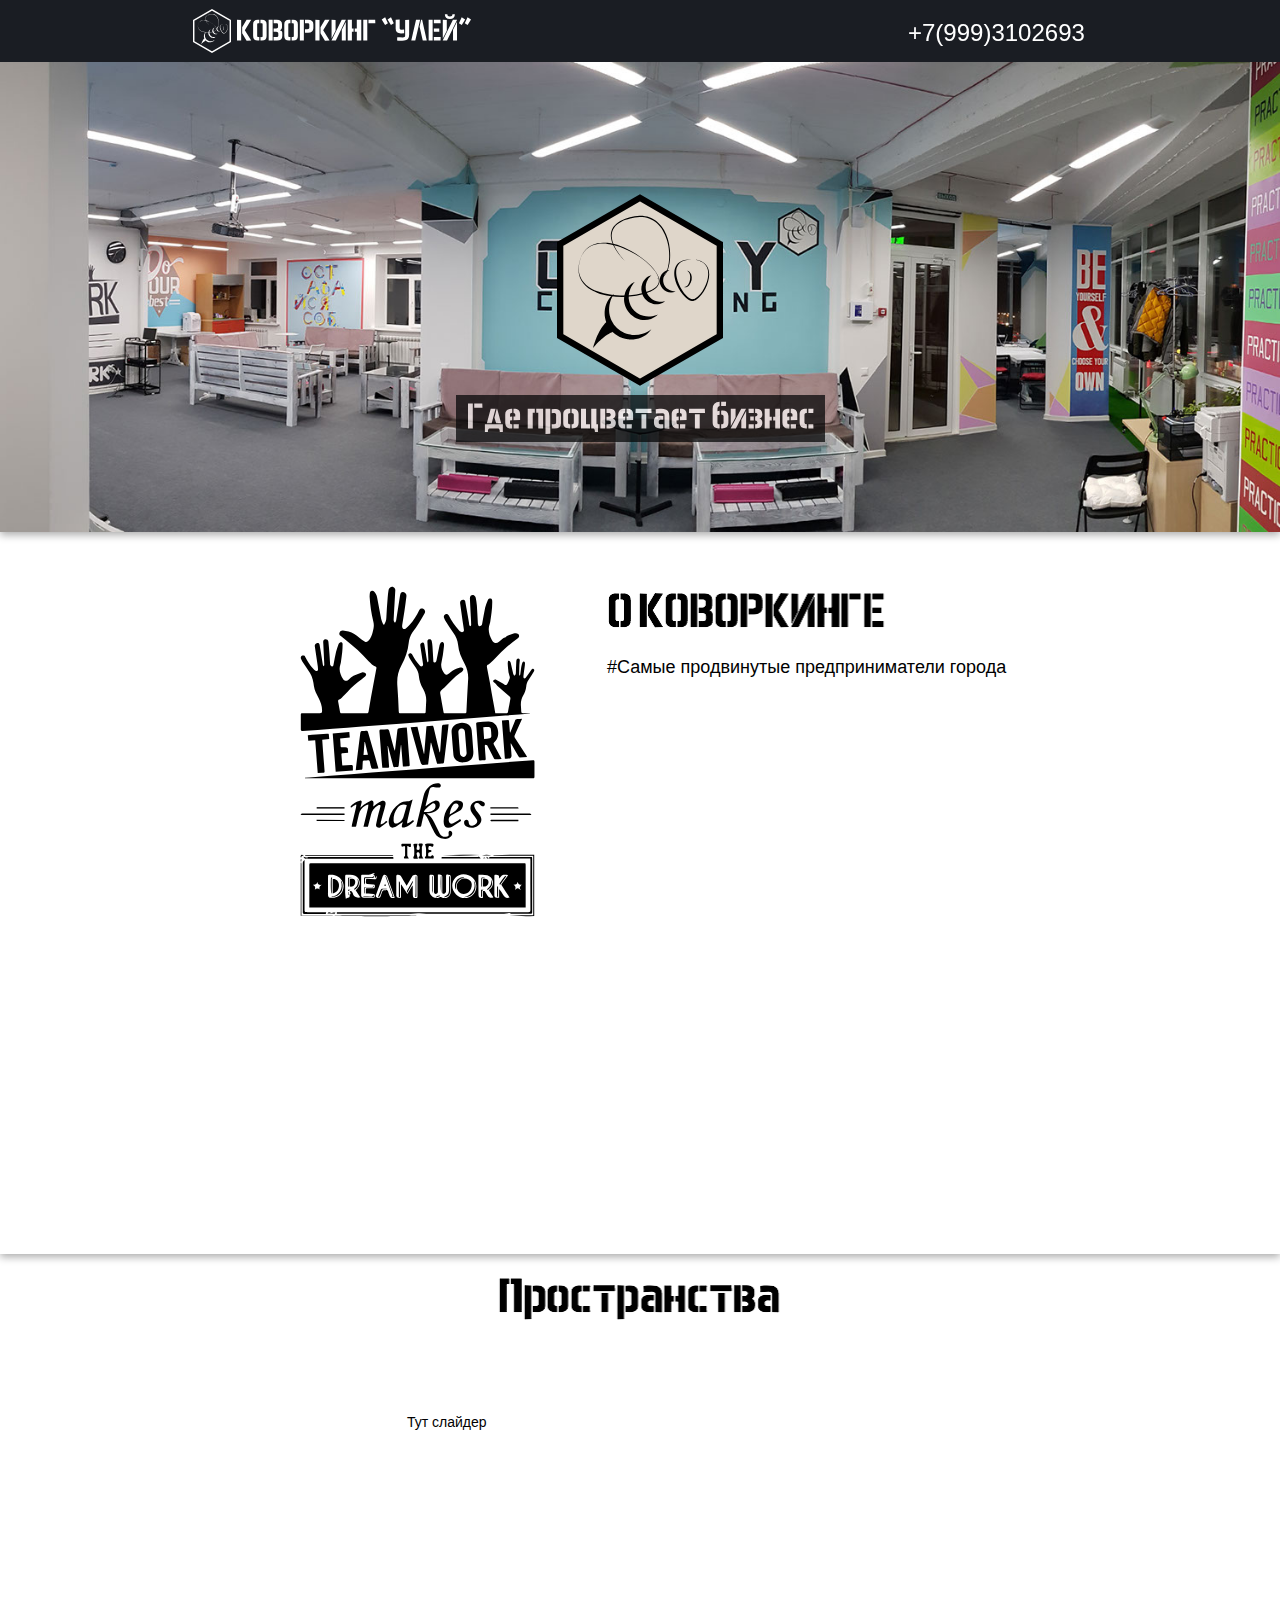
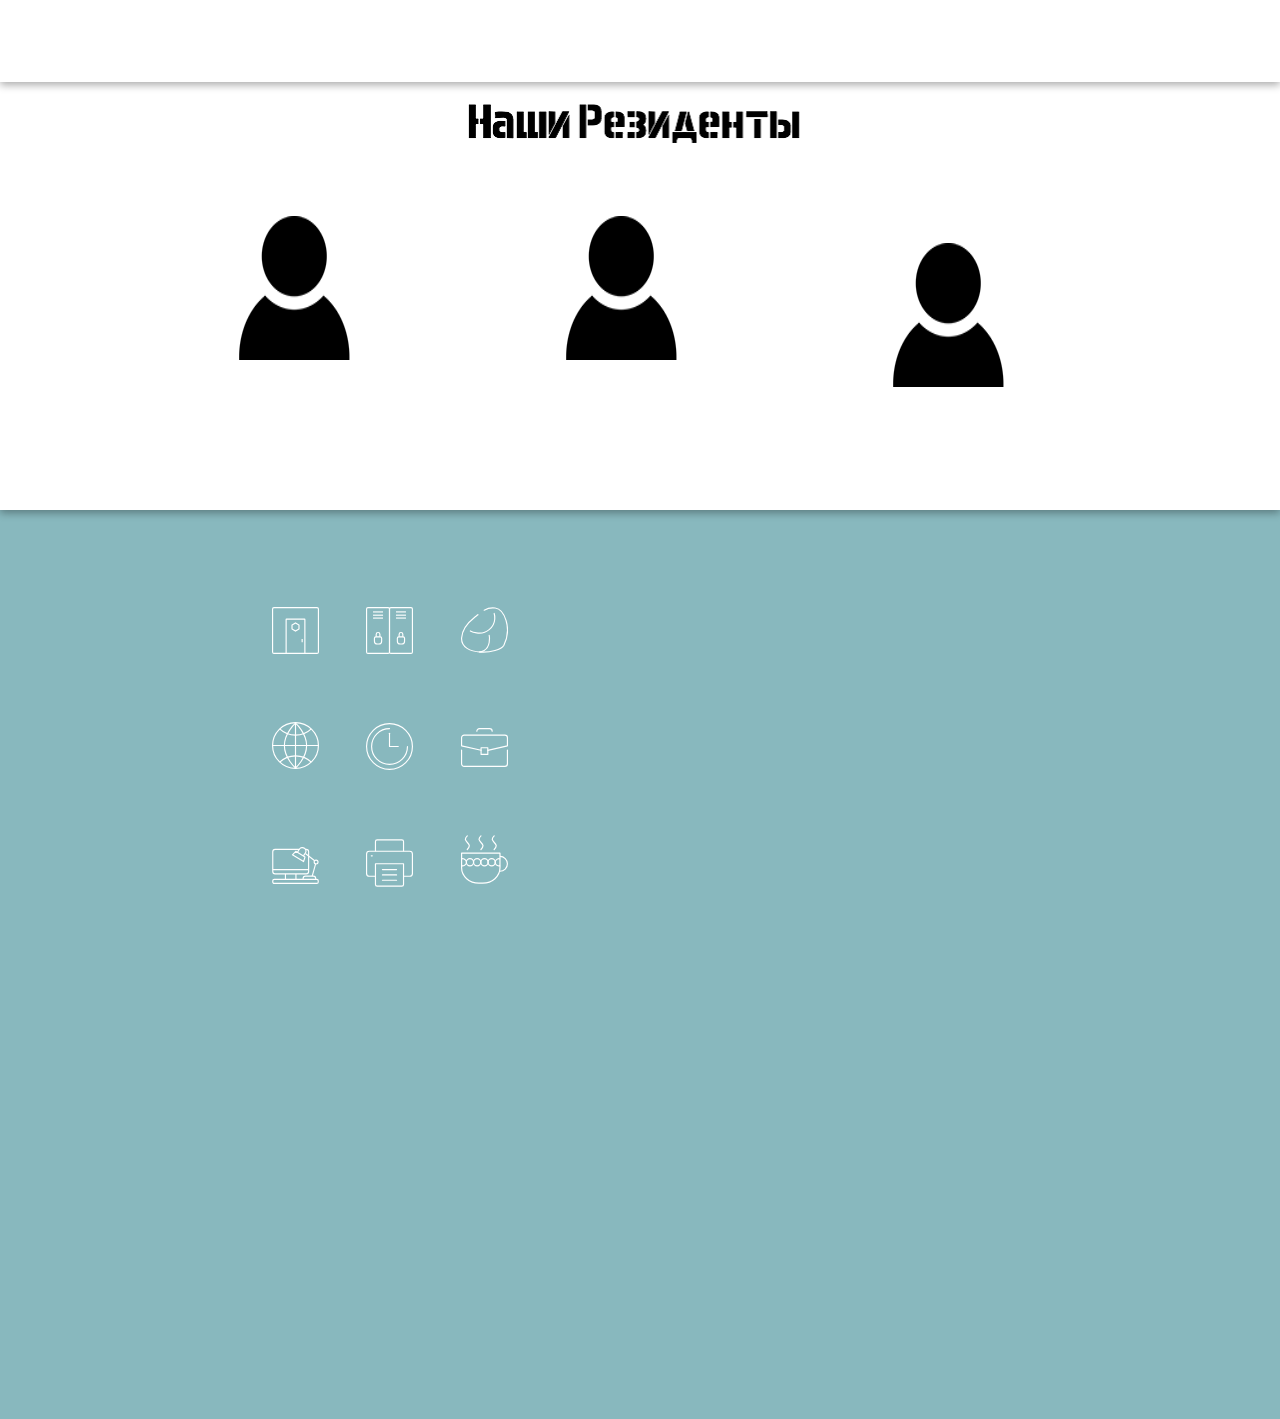
==== index.html @ 84f6d07e "gvf" ====
<!DOCTYPE html>
<html class="nojs html css_verticalspacer" lang="ru-RU">
 <head>

  <meta http-equiv="Content-type" content="text/html;charset=UTF-8"/>
  <meta name="generator" content="2017.0.1.363"/>
  
  <script type="text/javascript">
   // Update the 'nojs'/'js' class on the html node
document.documentElement.className = document.documentElement.className.replace(/\bnojs\b/g, 'js');

// Check that all required assets are uploaded and up-to-date
if(typeof Muse == "undefined") window.Muse = {}; window.Muse.assets = {"required":["museutils.js", "museconfig.js", "jquery.musepolyfill.bgsize.js", "jquery.watch.js", "require.js", "index.css"], "outOfDate":[]};
</script>
  
  <title>Home</title>
  <!-- CSS -->
  <link rel="stylesheet" type="text/css" href="css/site_global.css?crc=443350757"/>
  <link rel="stylesheet" type="text/css" href="css/index.css?crc=3810792322" id="pagesheet"/>
   </head>
 <body>

  <div class="clearfix" id="page"><!-- column -->
   <div class="position_content" id="page_position_content">
    <div class="clearfix colelem" id="pu321"><!-- group -->
     <div class="browser_width" id="u321-bw">
      <div id="u321"><!-- simple frame --></div>
     </div>
     <a class="nonblock nontext anim_swing clip_frame" id="u547" href="index.html#home"><!-- svg --><img class="svg" id="u543" src="images/ooley3.svg?crc=3811933852" width="38" height="44" alt="" data-mu-svgfallback="images/ooley3_poster_.png?crc=19288577"/></a>
    </div>
    <a class="anchor_item colelem" id="home"></a>
    <a class="nonblock nontext anim_swing pinned-colelem" id="u979" href="index.html#home"><!-- content --></a>
    <a class="nonblock nontext clearfix pinned-colelem" id="u945-4" href="tel:+79993102693"><!-- content --><p>+7(999)3102693</p></a>
    <div class="clearfix colelem" id="pplvl1"><!-- group -->
     <div class="clearfix grpelem" id="plvl1"><!-- column -->
      <a class="anchor_item colelem" id="lvl1"></a>
      <a class="anchor_item colelem" id="lvl2"></a>
     </div>
     <div class="browser_width grpelem" id="u187-bw">
      <div class="shadow museBGSize" id="u187"><!-- column -->
       <div class="clearfix" id="u187_align_to_page">
        <div class="museBGSize colelem" id="u327"><!-- simple frame --></div>
        <div class="colelem" id="u959"><!-- simple frame --></div>
       </div>
      </div>
     </div>
    </div>
    <div class="browser_width colelem" id="u952-bw">
     <div class="shadow" id="u952"><!-- group -->
      <div class="clearfix" id="u952_align_to_page">
       <div class="clip_frame grpelem" id="u517"><!-- svg -->
        <img class="svg" id="u513" src="images/team.svg?crc=4205278862" width="341" height="341" alt="" data-mu-svgfallback="images/team_poster_.png?crc=4255535838"/>
       </div>
       <div class="clearfix grpelem" id="pu528-4"><!-- column -->
        <img class="colelem" id="u528-4" alt="О КОВОРКИНГЕ" width="421" height="58" src="images/u528-4.png?crc=4124547764"/><!-- rasterized frame -->
        <div class="clearfix colelem" id="u524-5"><!-- content -->
         <p>#Самые продвинутые предприниматели города</p>
         <p>&nbsp;</p>
        </div>
       </div>
      </div>
     </div>
    </div>
    <div class="browser_width colelem" id="u902-bw">
     <div class="shadow" id="u902"><!-- column -->
      <div class="clearfix" id="u902_align_to_page">
       <img class="colelem" id="u845-4" alt="Пространства" width="421" height="58" src="images/u845-4.png?crc=67636376"/><!-- rasterized frame -->
       <div class="clearfix colelem" id="u931-4"><!-- content -->
        <p>Тут слайдер</p>
       </div>
      </div>
     </div>
    </div>
    <div class="browser_width colelem" id="u925-bw">
     <div class="shadow" id="u925"><!-- group -->
      <div class="clearfix" id="u925_align_to_page">
       <div class="clip_frame grpelem" id="u860"><!-- image -->
        <img class="block" id="u860_img" src="images/%d0%b2%d1%81%d1%82%d0%b0%d0%b2%d0%bb%d0%b5%d0%bd%d0%bd%d0%be%d0%b5%20%d0%b8%d0%b7%d0%be%d0%b1%d1%80%d0%b0%d0%b6%d0%b5%d0%bd%d0%b8%d0%b5%20828x552.png?crc=3934971698" alt="" width="175" height="144"/>
       </div>
       <div class="clearfix grpelem" id="pu928-4"><!-- column -->
        <img class="colelem" id="u928-4" alt="Наши Резиденты" width="421" height="58" src="images/u928-4.png?crc=4140257616"/><!-- rasterized frame -->
        <div class="clearfix colelem" id="pu908"><!-- group -->
         <div class="clip_frame grpelem" id="u908"><!-- image -->
          <img class="block" id="u908_img" src="images/%d0%b2%d1%81%d1%82%d0%b0%d0%b2%d0%bb%d0%b5%d0%bd%d0%bd%d0%be%d0%b5%20%d0%b8%d0%b7%d0%be%d0%b1%d1%80%d0%b0%d0%b6%d0%b5%d0%bd%d0%b8%d0%b5%20828x552.png?crc=3934971698" alt="" width="175" height="144"/>
         </div>
         <div class="clip_frame grpelem" id="u915"><!-- image -->
          <img class="block" id="u915_img" src="images/%d0%b2%d1%81%d1%82%d0%b0%d0%b2%d0%bb%d0%b5%d0%bd%d0%bd%d0%be%d0%b5%20%d0%b8%d0%b7%d0%be%d0%b1%d1%80%d0%b0%d0%b6%d0%b5%d0%bd%d0%b8%d0%b5%20828x552.png?crc=3934971698" alt="" width="175" height="144"/>
         </div>
        </div>
       </div>
      </div>
     </div>
    </div>
    <div class="clearfix colelem" id="pu220"><!-- group -->
     <div class="clip_frame grpelem" id="u220"><!-- svg -->
      <img class="svg" id="u216" src="images/talk.svg?crc=191559347" width="47" height="47" alt="" data-mu-svgfallback="images/talk_poster_.png?crc=24049997"/>
     </div>
     <div class="clip_frame grpelem" id="u231"><!-- svg -->
      <img class="svg" id="u227" src="images/sbox.svg?crc=111452079" width="47" height="47" alt="" data-mu-svgfallback="images/sbox_poster_.png?crc=498210059"/>
     </div>
     <div class="clip_frame grpelem" id="u242"><!-- svg -->
      <img class="svg" id="u238" src="images/relax.svg?crc=48197682" width="47" height="46" alt="" data-mu-svgfallback="images/relax_poster_.png?crc=3794585255"/>
     </div>
    </div>
    <div class="clearfix colelem" id="pu275"><!-- group -->
     <div class="clip_frame grpelem" id="u275"><!-- svg -->
      <img class="svg" id="u271" src="images/inet.svg?crc=129967177" width="47" height="47" alt="" data-mu-svgfallback="images/inet_poster_.png?crc=4014433218"/>
     </div>
     <div class="clip_frame grpelem" id="u289"><!-- svg -->
      <img class="svg" id="u285" src="images/clock.svg?crc=3995497844" width="47" height="47" alt="" data-mu-svgfallback="images/clock_poster_.png?crc=4005650732"/>
     </div>
     <div class="clip_frame grpelem" id="u311"><!-- svg -->
      <img class="svg" id="u307" src="images/guest.svg?crc=22362674" width="47" height="39" alt="" data-mu-svgfallback="images/guest_poster_.png?crc=105222246"/>
     </div>
    </div>
    <div class="clearfix colelem" id="pu206"><!-- group -->
     <div class="clip_frame grpelem" id="u206"><!-- svg -->
      <img class="svg" id="u202" src="images/workplace.svg?crc=183092805" width="47" height="37" alt="" data-mu-svgfallback="images/workplace_poster_.png?crc=3783666342"/>
     </div>
     <div class="clip_frame grpelem" id="u300"><!-- svg -->
      <img class="svg" id="u296" src="images/printer.svg?crc=4067575205" width="47" height="48" alt="" data-mu-svgfallback="images/printer_poster_.png?crc=313352020"/>
     </div>
     <div class="clip_frame grpelem" id="u264"><!-- svg -->
      <img class="svg" id="u260" src="images/tea.svg?crc=364397715" width="47" height="49" alt="" data-mu-svgfallback="images/tea_poster_.png?crc=4273398791"/>
     </div>
    </div>
    <div class="clip_frame colelem" id="u253"><!-- svg -->
     <img class="svg" id="u249" src="images/mol.svg?crc=150555516" width="47" height="36" alt="" data-mu-svgfallback="images/mol_poster_.png?crc=3987403502"/>
    </div>
    <div class="verticalspacer" data-offset-top="2594" data-content-above-spacer="2593" data-content-below-spacer="62"></div>
    <div class="clearfix colelem" id="pu198"><!-- group -->
     <div class="browser_width grpelem" id="u198-bw">
      <div id="u198"><!-- simple frame --></div>
     </div>
     <div class="browser_width grpelem" id="u934-bw">
      <div id="u934"><!-- simple frame --></div>
     </div>
    </div>
   </div>
  </div>
  <!-- Other scripts -->
  <script type="text/javascript">
   window.Muse.assets.check=function(d){if(!window.Muse.assets.checked){window.Muse.assets.checked=!0;var b={},c=function(a,b){if(window.getComputedStyle){var c=window.getComputedStyle(a,null);return c&&c.getPropertyValue(b)||c&&c[b]||""}if(document.documentElement.currentStyle)return(c=a.currentStyle)&&c[b]||a.style&&a.style[b]||"";return""},a=function(a){if(a.match(/^rgb/))return a=a.replace(/\s+/g,"").match(/([\d\,]+)/gi)[0].split(","),(parseInt(a[0])<<16)+(parseInt(a[1])<<8)+parseInt(a[2]);if(a.match(/^\#/))return parseInt(a.substr(1),
16);return 0},g=function(g){for(var f=document.getElementsByTagName("link"),h=0;h<f.length;h++)if("text/css"==f[h].type){var i=(f[h].href||"").match(/\/?css\/([\w\-]+\.css)\?crc=(\d+)/);if(!i||!i[1]||!i[2])break;b[i[1]]=i[2]}f=document.createElement("div");f.className="version";f.style.cssText="display:none; width:1px; height:1px;";document.getElementsByTagName("body")[0].appendChild(f);for(h=0;h<Muse.assets.required.length;){var i=Muse.assets.required[h],l=i.match(/([\w\-\.]+)\.(\w+)$/),k=l&&l[1]?
l[1]:null,l=l&&l[2]?l[2]:null;switch(l.toLowerCase()){case "css":k=k.replace(/\W/gi,"_").replace(/^([^a-z])/gi,"_$1");f.className+=" "+k;k=a(c(f,"color"));l=a(c(f,"backgroundColor"));k!=0||l!=0?(Muse.assets.required.splice(h,1),"undefined"!=typeof b[i]&&(k!=b[i]>>>24||l!=(b[i]&16777215))&&Muse.assets.outOfDate.push(i)):h++;f.className="version";break;case "js":h++;break;default:throw Error("Unsupported file type: "+l);}}d?d().jquery!="1.8.3"&&Muse.assets.outOfDate.push("jquery-1.8.3.min.js"):Muse.assets.required.push("jquery-1.8.3.min.js");
f.parentNode.removeChild(f);if(Muse.assets.outOfDate.length||Muse.assets.required.length)f="Некоторые файлы на сервере могут отсутствовать или быть некорректными. Очистите кэш-память браузера и повторите попытку. Если проблему не удается устранить, свяжитесь с разработчиками сайта.",g&&Muse.assets.outOfDate.length&&(f+="\nOut of date: "+Muse.assets.outOfDate.join(",")),g&&Muse.assets.required.length&&(f+="\nMissing: "+Muse.assets.required.join(",")),alert(f)};location&&location.search&&location.search.match&&location.search.match(/muse_debug/gi)?setTimeout(function(){g(!0)},5E3):g()}};
var muse_init=function(){require.config({baseUrl:""});require(["jquery","museutils","whatinput","jquery.musepolyfill.bgsize","jquery.watch"],function(d){var $ = d;$(document).ready(function(){try{
window.Muse.assets.check($);/* body */
Muse.Utils.transformMarkupToFixBrowserProblemsPreInit();/* body */
Muse.Utils.prepHyperlinks(true);/* body */
Muse.Utils.resizeHeight('.browser_width');/* resize height */
Muse.Utils.requestAnimationFrame(function() { $('body').addClass('initialized'); });/* mark body as initialized */
Muse.Utils.fullPage('#page');/* 100% height page */
Muse.Utils.showWidgetsWhenReady();/* body */
Muse.Utils.transformMarkupToFixBrowserProblems();/* body */
}catch(b){if(b&&"function"==typeof b.notify?b.notify():Muse.Assert.fail("Error calling selector function: "+b),false)throw b;}})})};

</script>
  <!-- RequireJS script -->
  <script src="scripts/require.js?crc=4159430777" type="text/javascript" async data-main="scripts/museconfig.js?crc=172512987" onload="if (requirejs) requirejs.onError = function(requireType, requireModule) { if (requireType && requireType.toString && requireType.toString().indexOf && 0 <= requireType.toString().indexOf('#scripterror')) window.Muse.assets.check(); }" onerror="window.Muse.assets.check();"></script>
   </body>
</html>
---- css/site_global.css ----
html{min-height:100%;min-width:100%;-ms-text-size-adjust:none;}body,div,dl,dt,dd,ul,ol,li,nav,h1,h2,h3,h4,h5,h6,pre,code,form,fieldset,legend,input,button,textarea,p,blockquote,th,td,a{margin:0px;padding:0px;border-width:0px;border-style:solid;border-color:transparent;-webkit-transform-origin:left top;-ms-transform-origin:left top;-o-transform-origin:left top;transform-origin:left top;background-repeat:no-repeat;}button.submit-btn{-moz-box-sizing:content-box;-webkit-box-sizing:content-box;box-sizing:content-box;}.transition{-webkit-transition-property:background-image,background-position,background-color,border-color,border-radius,color,font-size,font-style,font-weight,letter-spacing,line-height,text-align,box-shadow,text-shadow,opacity;transition-property:background-image,background-position,background-color,border-color,border-radius,color,font-size,font-style,font-weight,letter-spacing,line-height,text-align,box-shadow,text-shadow,opacity;}.transition *{-webkit-transition:inherit;transition:inherit;}table{border-collapse:collapse;border-spacing:0px;}fieldset,img{border:0px;border-style:solid;-webkit-transform-origin:left top;-ms-transform-origin:left top;-o-transform-origin:left top;transform-origin:left top;}address,caption,cite,code,dfn,em,strong,th,var,optgroup{font-style:inherit;font-weight:inherit;}del,ins{text-decoration:none;}li{list-style:none;}caption,th{text-align:left;}h1,h2,h3,h4,h5,h6{font-size:100%;font-weight:inherit;}input,button,textarea,select,optgroup,option{font-family:inherit;font-size:inherit;font-style:inherit;font-weight:inherit;}.form-grp input,.form-grp textarea{-webkit-appearance:none;-webkit-border-radius:0;}body{font-family:Arial, Helvetica Neue, Helvetica, sans-serif;text-align:left;font-size:14px;line-height:17px;word-wrap:break-word;text-rendering:optimizeLegibility;-moz-font-feature-settings:'liga';-ms-font-feature-settings:'liga';-webkit-font-feature-settings:'liga';font-feature-settings:'liga';}a:link{color:#0000FF;text-decoration:underline;}a:visited{color:#800080;text-decoration:underline;}a:hover{color:#0000FF;text-decoration:underline;}a:active{color:#EE0000;text-decoration:underline;}a.nontext{color:black;text-decoration:none;font-style:normal;font-weight:normal;}.normal_text{color:#000000;direction:ltr;font-family:Arial, Helvetica Neue, Helvetica, sans-serif;font-size:14px;font-style:normal;font-weight:normal;letter-spacing:0px;line-height:17px;text-align:left;text-decoration:none;text-indent:0px;text-transform:none;vertical-align:0px;padding:0px;}.list0 li:before{position:absolute;right:100%;letter-spacing:0px;text-decoration:none;font-weight:normal;font-style:normal;}.rtl-list li:before{right:auto;left:100%;}.nls-None > li:before,.nls-None .list3 > li:before,.nls-None .list6 > li:before{margin-right:6px;content:'•';}.nls-None .list1 > li:before,.nls-None .list4 > li:before,.nls-None .list7 > li:before{margin-right:6px;content:'○';}.nls-None,.nls-None .list1,.nls-None .list2,.nls-None .list3,.nls-None .list4,.nls-None .list5,.nls-None .list6,.nls-None .list7,.nls-None .list8{padding-left:34px;}.nls-None.rtl-list,.nls-None .list1.rtl-list,.nls-None .list2.rtl-list,.nls-None .list3.rtl-list,.nls-None .list4.rtl-list,.nls-None .list5.rtl-list,.nls-None .list6.rtl-list,.nls-None .list7.rtl-list,.nls-None .list8.rtl-list{padding-left:0px;padding-right:34px;}.nls-None .list2 > li:before,.nls-None .list5 > li:before,.nls-None .list8 > li:before{margin-right:6px;content:'-';}.nls-None.rtl-list > li:before,.nls-None .list1.rtl-list > li:before,.nls-None .list2.rtl-list > li:before,.nls-None .list3.rtl-list > li:before,.nls-None .list4.rtl-list > li:before,.nls-None .list5.rtl-list > li:before,.nls-None .list6.rtl-list > li:before,.nls-None .list7.rtl-list > li:before,.nls-None .list8.rtl-list > li:before{margin-right:0px;margin-left:6px;}.TabbedPanelsTab{white-space:nowrap;}.MenuBar .MenuBarView,.MenuBar .SubMenuView{display:block;list-style:none;}.MenuBar .SubMenu{display:none;position:absolute;}.NoWrap{white-space:nowrap;word-wrap:normal;}.rootelem{margin-left:auto;margin-right:auto;}.colelem{display:inline;float:left;clear:both;}.clearfix:after{content:"\0020";visibility:hidden;display:block;height:0px;clear:both;}*:first-child+html .clearfix{zoom:1;}.clip_frame{overflow:hidden;}.popup_anchor{position:relative;width:0px;height:0px;}.popup_element{z-index:100000;}.svg{display:block;vertical-align:top;}span.wrap{content:'';clear:left;display:block;}span.actAsInlineDiv{display:inline-block;}.position_content,.excludeFromNormalFlow{float:left;}.preload_images{position:absolute;overflow:hidden;left:-9999px;top:-9999px;height:1px;width:1px;}.preload{height:1px;width:1px;}.animateStates{-webkit-transition:0.3s ease-in-out;-moz-transition:0.3s ease-in-out;-o-transition:0.3s ease-in-out;transition:0.3s ease-in-out;}[data-whatinput="mouse"] *:focus,[data-whatinput="touch"] *:focus,input:focus,textarea:focus{outline:none;}textarea{resize:none;overflow:auto;}.fld-prompt{pointer-events:none;}.wrapped-input{position:absolute;top:0px;left:0px;background:transparent;border:none;}.submit-btn{z-index:50000;cursor:pointer;}.anchor_item{width:22px;height:18px;}.MenuBar .SubMenuVisible,.MenuBarVertical .SubMenuVisible,.MenuBar .SubMenu .SubMenuVisible,.popup_element.Active,span.actAsPara,.actAsDiv,a.nonblock.nontext,img.block{display:block;}.widget_invisible,.js .invi,.js .mse_pre_init{visibility:hidden;}.ose_ei{visibility:hidden;z-index:0;}.no_vert_scroll{overflow-y:hidden;}.always_vert_scroll{overflow-y:scroll;}.always_horz_scroll{overflow-x:scroll;}.fullscreen{overflow:hidden;left:0px;top:0px;position:fixed;height:100%;width:100%;-moz-box-sizing:border-box;-webkit-box-sizing:border-box;-ms-box-sizing:border-box;box-sizing:border-box;}.fullwidth{position:absolute;}.borderbox{-moz-box-sizing:border-box;-webkit-box-sizing:border-box;-ms-box-sizing:border-box;box-sizing:border-box;}.scroll_wrapper{position:absolute;overflow:auto;left:0px;right:0px;top:0px;bottom:0px;padding-top:0px;padding-bottom:0px;margin-top:0px;margin-bottom:0px;}.browser_width > *{position:absolute;left:0px;right:0px;}.grpelem,.accordion_wrapper{display:inline;float:left;}.fld-checkbox input[type=checkbox],.fld-radiobutton input[type=radio]{position:absolute;overflow:hidden;clip:rect(0px, 0px, 0px, 0px);height:1px;width:1px;margin:-1px;padding:0px;border:0px;}.fld-checkbox input[type=checkbox] + label,.fld-radiobutton input[type=radio] + label{display:inline-block;background-repeat:no-repeat;cursor:pointer;float:left;width:100%;height:100%;}.pointer_cursor,.fld-recaptcha-mode,.fld-recaptcha-refresh,.fld-recaptcha-help{cursor:pointer;}p,h1,h2,h3,h4,h5,h6,ol,ul,span.actAsPara{max-height:1000000px;}.superscript{vertical-align:super;font-size:66%;line-height:0px;}.subscript{vertical-align:sub;font-size:66%;line-height:0px;}.horizontalSlideShow{-ms-touch-action:pan-y;touch-action:pan-y;}.verticalSlideShow{-ms-touch-action:pan-x;touch-action:pan-x;}.colelem100,.verticalspacer{clear:both;}.list0 li,.MenuBar .MenuItemContainer,.SlideShowContentPanel .fullscreen img,.css_verticalspacer .verticalspacer{position:relative;}.popup_element.Inactive,.js .disn,.js .an_invi,.hidden,.breakpoint{display:none;}#muse_css_mq{position:absolute;display:none;background-color:#FFFFFE;}.fluid_height_spacer{width:0.01px;}.muse_check_css{display:none;position:fixed;}@media screen and (-webkit-min-device-pixel-ratio:0){body{text-rendering:auto;}}
---- css/index.css ----
.version.index{color:#0000E3;background-color:#241382;}#page{z-index:1;width:906px;min-height:1671.9499999999994px;background-image:none;border-width:0px;border-color:#000000;background-color:transparent;padding-bottom:0px;margin-left:auto;margin-right:auto;}#page_position_content{margin-bottom:-364px;width:0.01px;}#pu321{z-index:27;width:0.01px;padding-bottom:62px;margin-left:-47px;}#u321{z-index:27;height:62px;background-color:#1A1D23;position:fixed;top:0px;}#u321-bw{z-index:27;}#u547{z-index:42;width:38px;background-color:transparent;position:fixed;top:9px;left:50%;margin-left:-447px;}#u543{z-index:43;display:block;}#home{left:-22px;top:-62px;margin-bottom:-18px;position:relative;}#u979{z-index:68;width:251px;height:27px;opacity:1;-ms-filter:"progid:DXImageTransform.Microsoft.Alpha(Opacity=100)";filter:alpha(opacity=100);position:fixed;top:14px;left:50%;margin-left:-403px;background:transparent url("../images/logoup.svg?crc=477102756") no-repeat left top;background-size:234px 27px;}.nosvg #u979{background-image:url('../images/logoup_poster_u994.png?crc=3872735482');}#u945-4{z-index:64;width:185px;min-height:44px;background-color:transparent;line-height:29px;font-size:24px;color:#FFFFFF;font-family:Helvetica, Helvetica Neue, Arial, sans-serif;position:fixed;top:18px;left:50%;margin-left:268px;}#pplvl1{z-index:0;width:0.01px;margin-left:-133px;margin-top:-17px;}#plvl1{z-index:29;width:0.01px;margin-right:-10000px;margin-top:17px;}#lvl1{position:relative;}#lvl2{margin-top:421px;position:relative;}#u187{z-index:6;min-height:486.684375px;box-shadow:0px 3px 8px rgba(0,0,0,0.33);opacity:1;-ms-filter:"progid:DXImageTransform.Microsoft.Alpha(Opacity=100)";filter:alpha(opacity=100);padding-bottom:0px;background:transparent url("../images/rrr.jpg?crc=427206680") no-repeat center center;background-size:cover;}#u187_align_to_page{margin-left:auto;margin-right:auto;position:relative;width:906px;left:-47px;padding-top:145px;padding-bottom:90px;}#u327{z-index:28;width:166px;height:200px;opacity:1;-ms-filter:"progid:DXImageTransform.Microsoft.Alpha(Opacity=100)";filter:alpha(opacity=100);left:417px;position:relative;background:transparent url("../images/ooley2.svg?crc=3804952217") no-repeat center center;background-size:contain;}.nosvg #u327{background-image:url('../images/ooley2_poster_u330.png?crc=4077476918');}#u959{z-index:62;width:369px;height:47px;opacity:0.73;-ms-filter:"progid:DXImageTransform.Microsoft.Alpha(Opacity=73)";filter:alpha(opacity=73);left:316px;margin-top:5px;position:relative;background:#1A1D23 url("../images/hvhv.svg?crc=4160268888") no-repeat left top;background-size:369px 47px;}.nosvg #u959{background-image:url('../images/hvhv_poster_u1021.png?crc=124234468');}.js body{visibility:hidden;}.js body.initialized{visibility:visible;}#u187-bw{z-index:6;min-height:486.684375px;}#u952{z-index:5;min-height:390px;box-shadow:0px 3px 8px rgba(0,0,0,0.33);background-color:#FFFFFF;padding-bottom:332px;}#u517{z-index:31;width:341px;background-color:transparent;position:relative;margin-right:-10000px;margin-top:49px;left:107px;}#u513{z-index:32;display:block;}#pu528-4{z-index:38;width:0.01px;margin-right:-10000px;margin-top:49px;margin-left:467px;}#u528-4{z-index:38;display:block;vertical-align:top;position:relative;}#u524-5{z-index:33;width:427px;min-height:266px;background-color:transparent;line-height:22px;text-align:justify;font-size:18px;font-family:Helvetica, Helvetica Neue, Arial, sans-serif;margin-top:17px;position:relative;}#u952-bw{z-index:5;min-height:390px;}#u902{z-index:4;min-height:428px;box-shadow:0px 3px 8px rgba(0,0,0,0.33);background-color:#FFFFFF;}#u902_align_to_page{margin-left:auto;margin-right:auto;position:relative;width:906px;left:-47px;padding-top:12px;padding-bottom:146px;}#u845-4{z-index:44;display:block;vertical-align:top;left:289px;position:relative;}#u931-4{z-index:58;width:542px;min-height:122px;background-color:transparent;left:267px;margin-top:90px;position:relative;}#u902-bw{z-index:4;min-height:428px;}#u925{z-index:3;min-height:305px;box-shadow:0px 3px 8px rgba(0,0,0,0.33);background-color:#FFFFFF;padding-bottom:123px;}#u952_align_to_page,#u925_align_to_page{margin-left:auto;margin-right:auto;position:relative;width:906px;left:-47px;}#u860{z-index:48;width:175px;background-color:transparent;position:relative;margin-right:-10000px;margin-top:134px;left:67px;}#pu928-4{z-index:54;width:0.01px;padding-bottom:0px;margin-right:-10000px;margin-top:10px;margin-left:327px;}#u928-4{z-index:54;display:block;vertical-align:top;position:relative;}#pu908{z-index:52;width:0.01px;margin-left:67px;margin-top:66px;}#u908{z-index:52;width:175px;background-color:transparent;position:relative;margin-right:-10000px;}#u915{z-index:50;width:175px;background-color:transparent;position:relative;margin-right:-10000px;margin-top:27px;left:327px;}#u925-bw{z-index:3;min-height:305px;}#pu220{z-index:9;width:0.01px;margin-left:85px;margin-top:97px;}#u220{z-index:9;width:47px;background-color:transparent;position:relative;margin-right:-10000px;}#u216{z-index:10;display:block;}#u231{z-index:11;width:47px;background-color:transparent;position:relative;margin-right:-10000px;left:94px;}#u227{z-index:12;display:block;}#u242{z-index:13;width:47px;background-color:transparent;position:relative;margin-right:-10000px;left:189px;}#u238{z-index:14;display:block;}#pu275{z-index:19;width:0.01px;margin-left:85px;margin-top:68px;}#u275{z-index:19;width:47px;background-color:transparent;position:relative;margin-right:-10000px;}#u271{z-index:20;display:block;}#u289{z-index:21;width:47px;background-color:transparent;position:relative;margin-right:-10000px;margin-top:1px;left:94px;}#u285{z-index:22;display:block;}#u311{z-index:25;width:47px;background-color:transparent;position:relative;margin-right:-10000px;margin-top:6px;left:189px;}#u307{z-index:26;display:block;}#pu206{z-index:7;width:0.01px;margin-left:85px;margin-top:65px;}#u206{z-index:7;width:47px;background-color:transparent;position:relative;margin-right:-10000px;margin-top:12px;}#u202{z-index:8;display:block;}#u300{z-index:23;width:47px;background-color:transparent;position:relative;margin-right:-10000px;margin-top:4px;left:94px;}#u296{z-index:24;display:block;}#u264{z-index:17;width:47px;background-color:transparent;position:relative;margin-right:-10000px;left:189px;}#u260{z-index:18;display:block;}#u253{z-index:15;width:47px;background-color:transparent;margin-left:179px;margin-top:70px;position:relative;}#u249{z-index:16;display:block;}.css_verticalspacer .verticalspacer{height:calc(100vh - 2655px);}#pu198{z-index:2;width:0.01px;margin-left:-47px;margin-top:-484px;}#u198{z-index:2;height:479px;background-color:#88B8BE;}#u198-bw{z-index:2;height:479px;}#u934{z-index:63;height:479px;background-color:#88B8BE;}#u934-bw{z-index:63;margin-top:431px;height:479px;}#muse_css_mq,.html{background-color:#FFFFFF;}body{position:relative;min-width:906px;}
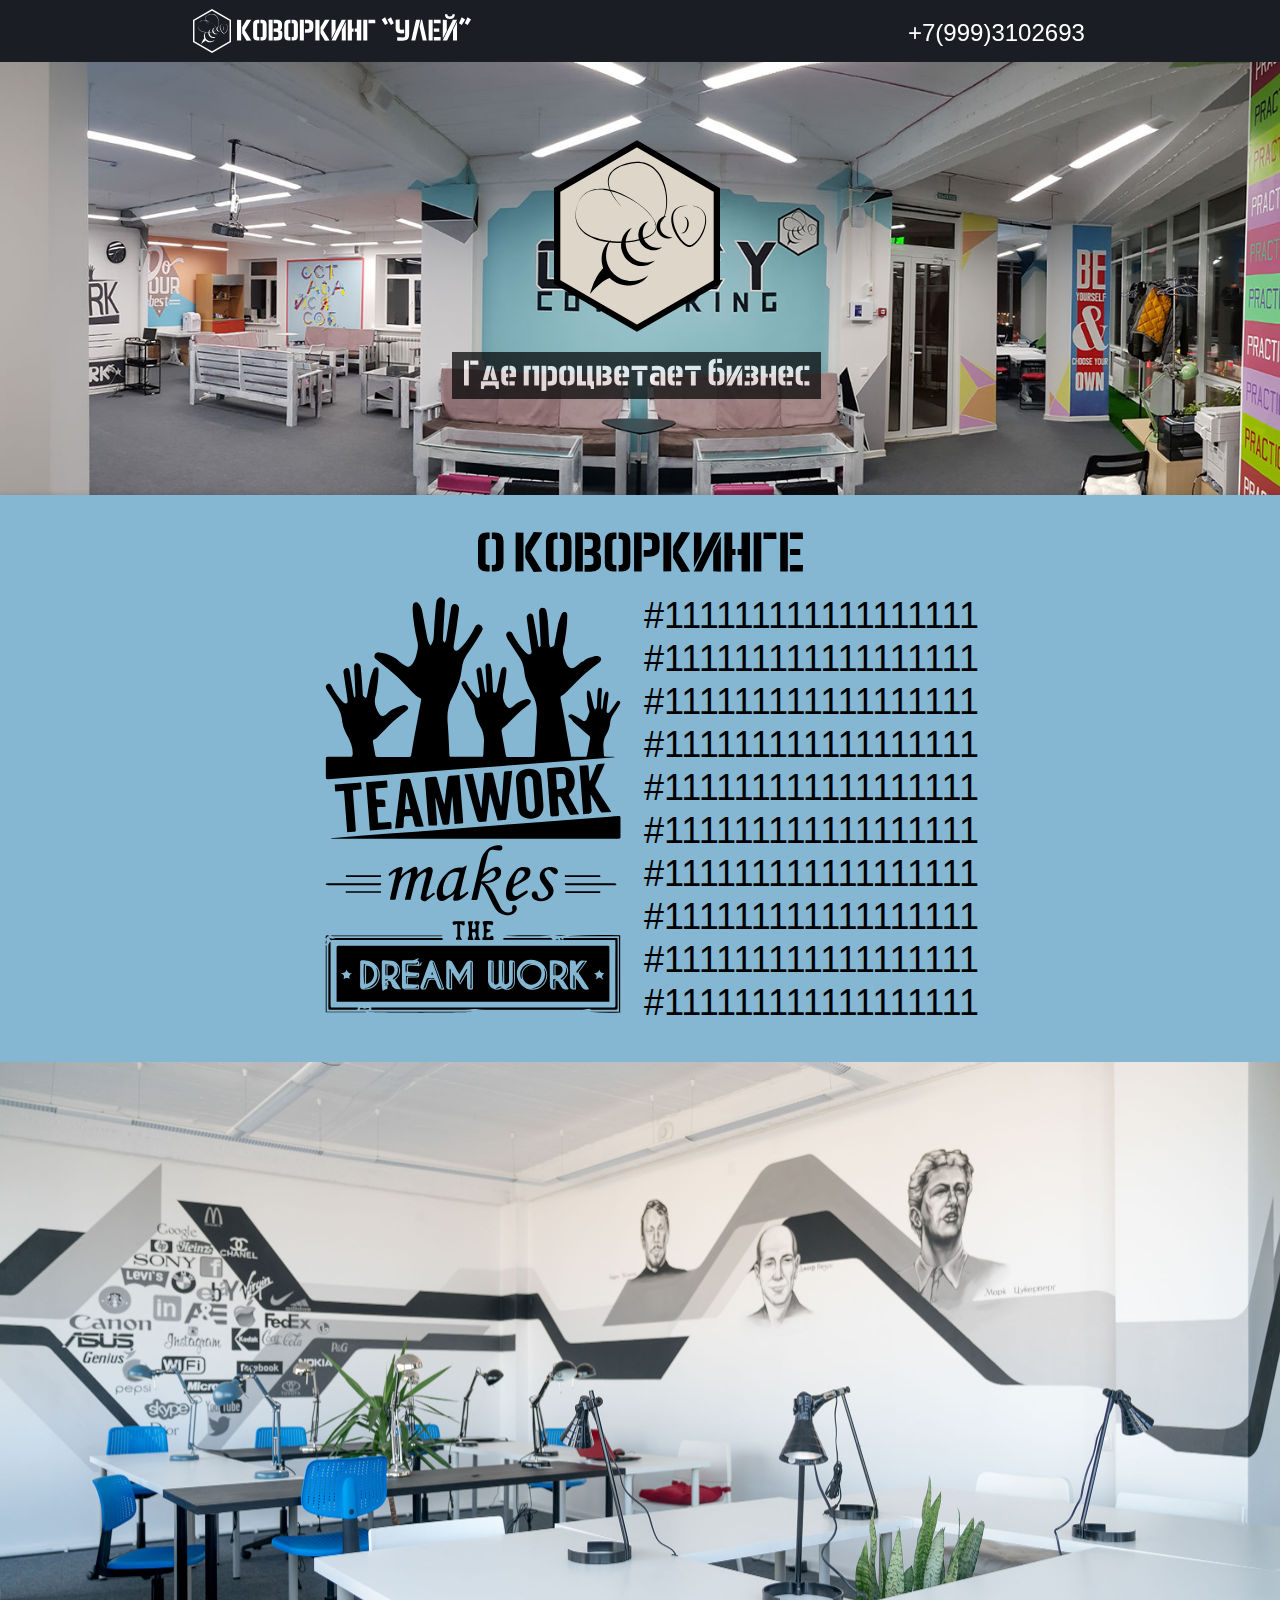
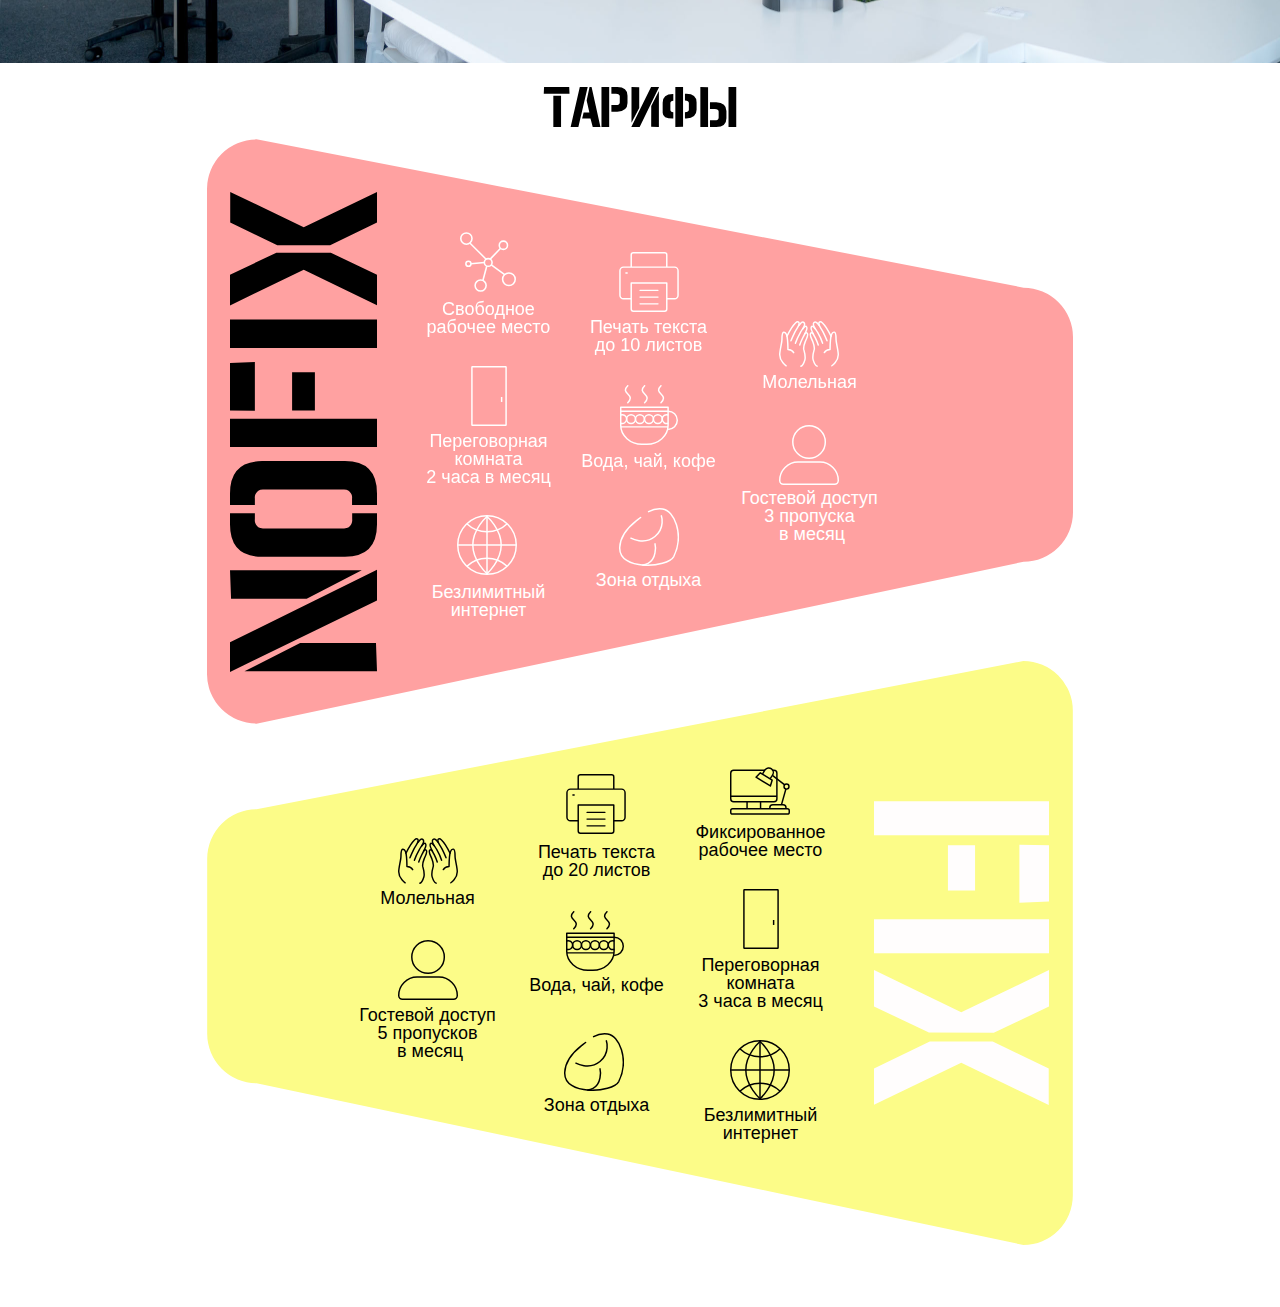
==== commit 88e8d4be: "fr" ====
--- a/index.html
+++ b/index.html
@@ -6,17 +6,23 @@
   <meta name="generator" content="2017.0.1.363"/>
   
   <script type="text/javascript">
-   // Update the 'nojs'/'js' class on the html node
+   // Redirect to phone/tablet as necessary
+(function(a,b,c){var d=function(){if(navigator.maxTouchPoints>1)return!0;if(window.matchMedia&&window.matchMedia("(-moz-touch-enabled)").matches)return!0;for(var a=["Webkit","Moz","O","ms","Khtml"],b=0,c=a.length;b<c;b++){var f=a[b]+"MaxTouchPoints";if(f in navigator&&navigator[f])return!0}try{return document.createEvent("TouchEvent"),!0}catch(d){}return!1}(),g=function(a){a+="=";for(var b=document.cookie.split(";"),c=0;c<b.length;c++){for(var f=b[c];f.charAt(0)==" ";)f=f.substring(1,f.length);if(f.indexOf(a)==
+0)return f.substring(a.length,f.length)}return null};if(g("inbrowserediting")!="true"){var f,g=g("devicelock");g=="phone"&&c?f=c:g=="tablet"&&b&&(f=b);if(g!=a&&!f)if(window.matchMedia)window.matchMedia("(max-device-width: 415px)").matches&&c?f=c:window.matchMedia("(max-device-width: 960px)").matches&&b&&d&&(f=b);else{var a=Math.min(screen.width,screen.height)/(window.devicePixelRatio||1),g=window.screen.systemXDPI||0,i=window.screen.systemYDPI||0,g=g>0&&i>0?Math.min(screen.width/g,screen.height/i):
+0;(a<=370||g!=0&&g<=3)&&c?f=c:a<=960&&b&&d&&(f=b)}if(f)document.location=f+(document.location.search||"")+(document.location.hash||""),document.write('<style type="text/css">body {visibility:hidden}</style>')}})("desktop","","phone/index.html");
+
+// Update the 'nojs'/'js' class on the html node
 document.documentElement.className = document.documentElement.className.replace(/\bnojs\b/g, 'js');
 
 // Check that all required assets are uploaded and up-to-date
-if(typeof Muse == "undefined") window.Muse = {}; window.Muse.assets = {"required":["museutils.js", "museconfig.js", "jquery.musepolyfill.bgsize.js", "jquery.watch.js", "require.js", "index.css"], "outOfDate":[]};
+if(typeof Muse == "undefined") window.Muse = {}; window.Muse.assets = {"required":["museutils.js", "museconfig.js", "jquery.musepolyfill.bgsize.js", "jquery.watch.js", "webpro.js", "musewpslideshow.js", "jquery.museoverlay.js", "touchswipe.js", "require.js", "index.css"], "outOfDate":[]};
 </script>
   
+  <link media="only screen and (max-width: 370px)" rel="alternate" href="http://ooley.pro/phone/index.html"/>
   <title>Home</title>
   <!-- CSS -->
   <link rel="stylesheet" type="text/css" href="css/site_global.css?crc=443350757"/>
-  <link rel="stylesheet" type="text/css" href="css/index.css?crc=3810792322" id="pagesheet"/>
+  <link rel="stylesheet" type="text/css" href="css/index.css?crc=4056351796" id="pagesheet"/>
    </head>
  <body>
 
@@ -44,98 +50,224 @@
        </div>
       </div>
      </div>
-    </div>
-    <div class="browser_width colelem" id="u952-bw">
-     <div class="shadow" id="u952"><!-- group -->
-      <div class="clearfix" id="u952_align_to_page">
-       <div class="clip_frame grpelem" id="u517"><!-- svg -->
-        <img class="svg" id="u513" src="images/team.svg?crc=4205278862" width="341" height="341" alt="" data-mu-svgfallback="images/team_poster_.png?crc=4255535838"/>
-       </div>
-       <div class="clearfix grpelem" id="pu528-4"><!-- column -->
-        <img class="colelem" id="u528-4" alt="О КОВОРКИНГЕ" width="421" height="58" src="images/u528-4.png?crc=4124547764"/><!-- rasterized frame -->
-        <div class="clearfix colelem" id="u524-5"><!-- content -->
-         <p>#Самые продвинутые предприниматели города</p>
-         <p>&nbsp;</p>
+     <div class="browser_width grpelem" id="u952-bw">
+      <div class="shadow" id="u952"><!-- column -->
+       <div class="clearfix" id="u952_align_to_page">
+        <div class="clip_frame colelem" id="u1169"><!-- svg -->
+         <img class="svg" id="u1165" src="images/%d0%bd%d0%bf%d0%b3.svg?crc=519966304" width="325" height="40" alt="" data-mu-svgfallback="images/%d0%bd%d0%bf%d0%b3_poster_.png?crc=3828348720"/>
         </div>
-       </div>
-      </div>
-     </div>
-    </div>
-    <div class="browser_width colelem" id="u902-bw">
-     <div class="shadow" id="u902"><!-- column -->
-      <div class="clearfix" id="u902_align_to_page">
-       <img class="colelem" id="u845-4" alt="Пространства" width="421" height="58" src="images/u845-4.png?crc=67636376"/><!-- rasterized frame -->
-       <div class="clearfix colelem" id="u931-4"><!-- content -->
-        <p>Тут слайдер</p>
-       </div>
-      </div>
-     </div>
-    </div>
-    <div class="browser_width colelem" id="u925-bw">
-     <div class="shadow" id="u925"><!-- group -->
-      <div class="clearfix" id="u925_align_to_page">
-       <div class="clip_frame grpelem" id="u860"><!-- image -->
-        <img class="block" id="u860_img" src="images/%d0%b2%d1%81%d1%82%d0%b0%d0%b2%d0%bb%d0%b5%d0%bd%d0%bd%d0%be%d0%b5%20%d0%b8%d0%b7%d0%be%d0%b1%d1%80%d0%b0%d0%b6%d0%b5%d0%bd%d0%b8%d0%b5%20828x552.png?crc=3934971698" alt="" width="175" height="144"/>
-       </div>
-       <div class="clearfix grpelem" id="pu928-4"><!-- column -->
-        <img class="colelem" id="u928-4" alt="Наши Резиденты" width="421" height="58" src="images/u928-4.png?crc=4140257616"/><!-- rasterized frame -->
-        <div class="clearfix colelem" id="pu908"><!-- group -->
-         <div class="clip_frame grpelem" id="u908"><!-- image -->
-          <img class="block" id="u908_img" src="images/%d0%b2%d1%81%d1%82%d0%b0%d0%b2%d0%bb%d0%b5%d0%bd%d0%bd%d0%be%d0%b5%20%d0%b8%d0%b7%d0%be%d0%b1%d1%80%d0%b0%d0%b6%d0%b5%d0%bd%d0%b8%d0%b5%20828x552.png?crc=3934971698" alt="" width="175" height="144"/>
+        <div class="clearfix colelem" id="pu517"><!-- group -->
+         <div class="clip_frame grpelem" id="u517"><!-- svg -->
+          <img class="svg" id="u513" src="images/team.svg?crc=4205278862" width="430" height="430" alt="" data-mu-svgfallback="images/team_poster_.png?crc=4255535838"/>
          </div>
-         <div class="clip_frame grpelem" id="u915"><!-- image -->
-          <img class="block" id="u915_img" src="images/%d0%b2%d1%81%d1%82%d0%b0%d0%b2%d0%bb%d0%b5%d0%bd%d0%bd%d0%be%d0%b5%20%d0%b8%d0%b7%d0%be%d0%b1%d1%80%d0%b0%d0%b6%d0%b5%d0%bd%d0%b8%d0%b5%20828x552.png?crc=3934971698" alt="" width="175" height="144"/>
+         <div class="clearfix grpelem" id="u524-22"><!-- content -->
+          <p>#111111111111111111</p>
+          <p>#111111111111111111</p>
+          <p>#111111111111111111</p>
+          <p>#111111111111111111</p>
+          <p>#111111111111111111</p>
+          <p>#111111111111111111</p>
+          <p>#111111111111111111</p>
+          <p>#111111111111111111</p>
+          <p>#111111111111111111</p>
+          <p>#111111111111111111</p>
          </div>
         </div>
        </div>
       </div>
      </div>
     </div>
-    <div class="clearfix colelem" id="pu220"><!-- group -->
-     <div class="clip_frame grpelem" id="u220"><!-- svg -->
-      <img class="svg" id="u216" src="images/talk.svg?crc=191559347" width="47" height="47" alt="" data-mu-svgfallback="images/talk_poster_.png?crc=24049997"/>
-     </div>
-     <div class="clip_frame grpelem" id="u231"><!-- svg -->
-      <img class="svg" id="u227" src="images/sbox.svg?crc=111452079" width="47" height="47" alt="" data-mu-svgfallback="images/sbox_poster_.png?crc=498210059"/>
-     </div>
-     <div class="clip_frame grpelem" id="u242"><!-- svg -->
-      <img class="svg" id="u238" src="images/relax.svg?crc=48197682" width="47" height="46" alt="" data-mu-svgfallback="images/relax_poster_.png?crc=3794585255"/>
-     </div>
-    </div>
-    <div class="clearfix colelem" id="pu275"><!-- group -->
-     <div class="clip_frame grpelem" id="u275"><!-- svg -->
-      <img class="svg" id="u271" src="images/inet.svg?crc=129967177" width="47" height="47" alt="" data-mu-svgfallback="images/inet_poster_.png?crc=4014433218"/>
-     </div>
-     <div class="clip_frame grpelem" id="u289"><!-- svg -->
-      <img class="svg" id="u285" src="images/clock.svg?crc=3995497844" width="47" height="47" alt="" data-mu-svgfallback="images/clock_poster_.png?crc=4005650732"/>
-     </div>
-     <div class="clip_frame grpelem" id="u311"><!-- svg -->
-      <img class="svg" id="u307" src="images/guest.svg?crc=22362674" width="47" height="39" alt="" data-mu-svgfallback="images/guest_poster_.png?crc=105222246"/>
-     </div>
-    </div>
-    <div class="clearfix colelem" id="pu206"><!-- group -->
-     <div class="clip_frame grpelem" id="u206"><!-- svg -->
-      <img class="svg" id="u202" src="images/workplace.svg?crc=183092805" width="47" height="37" alt="" data-mu-svgfallback="images/workplace_poster_.png?crc=3783666342"/>
-     </div>
-     <div class="clip_frame grpelem" id="u300"><!-- svg -->
-      <img class="svg" id="u296" src="images/printer.svg?crc=4067575205" width="47" height="48" alt="" data-mu-svgfallback="images/printer_poster_.png?crc=313352020"/>
-     </div>
-     <div class="clip_frame grpelem" id="u264"><!-- svg -->
-      <img class="svg" id="u260" src="images/tea.svg?crc=364397715" width="47" height="49" alt="" data-mu-svgfallback="images/tea_poster_.png?crc=4273398791"/>
-     </div>
-    </div>
-    <div class="clip_frame colelem" id="u253"><!-- svg -->
-     <img class="svg" id="u249" src="images/mol.svg?crc=150555516" width="47" height="36" alt="" data-mu-svgfallback="images/mol_poster_.png?crc=3987403502"/>
-    </div>
-    <div class="verticalspacer" data-offset-top="2594" data-content-above-spacer="2593" data-content-below-spacer="62"></div>
-    <div class="clearfix colelem" id="pu198"><!-- group -->
-     <div class="browser_width grpelem" id="u198-bw">
-      <div id="u198"><!-- simple frame --></div>
-     </div>
-     <div class="browser_width grpelem" id="u934-bw">
-      <div id="u934"><!-- simple frame --></div>
-     </div>
-    </div>
+    <div class="SlideShowWidget clearfix HeroFillFrame colelem" id="slideshowu1257"><!-- none box -->
+     <div class="popup_anchor" id="u1258popup">
+      <div class="SlideShowContentPanel clearfix" id="u1258"><!-- stack box -->
+       <div class="SSSlide clip_frame grpelem" id="u1261"><!-- image -->
+        <img class="ImageInclude" id="u1261_img" data-src="images/dsc05968.jpg?crc=4125881093" src="images/blank.gif?crc=4208392903" alt="" data-width="1000" data-height="667"/>
+       </div>
+       <div class="SSSlide invi clip_frame grpelem" id="u1379"><!-- image -->
+        <img class="ImageInclude" id="u1379_img" data-src="images/dsc05970.jpg?crc=313791075" src="images/blank.gif?crc=4208392903" alt="" data-width="1000" data-height="667"/>
+       </div>
+       <div class="SSSlide invi clip_frame grpelem" id="u1648"><!-- image -->
+        <img class="ImageInclude" id="u1648_img" data-src="images/dsc05968.jpg?crc=4125881093" src="images/blank.gif?crc=4208392903" alt="" data-width="1000" data-height="667"/>
+       </div>
+       <div class="SSSlide invi clip_frame grpelem" id="u1668"><!-- image -->
+        <img class="ImageInclude" id="u1668_img" data-src="images/dsc05970.jpg?crc=313791075" src="images/blank.gif?crc=4208392903" alt="" data-width="1000" data-height="667"/>
+       </div>
+       <div class="SSSlide invi clip_frame grpelem" id="u1688"><!-- image -->
+        <img class="ImageInclude" id="u1688_img" data-src="images/dsc05971.jpg?crc=324866164" src="images/blank.gif?crc=4208392903" alt="" data-width="1000" data-height="667"/>
+       </div>
+       <div class="SSSlide invi clip_frame grpelem" id="u1708"><!-- image -->
+        <img class="ImageInclude" id="u1708_img" data-src="images/dsc05972.jpg?crc=3769926601" src="images/blank.gif?crc=4208392903" alt="" data-width="1000" data-height="667"/>
+       </div>
+       <div class="SSSlide invi clip_frame grpelem" id="u1728"><!-- image -->
+        <img class="ImageInclude" id="u1728_img" data-src="images/dsc05977.jpg?crc=476541202" src="images/blank.gif?crc=4208392903" alt="" data-width="1000" data-height="667"/>
+       </div>
+       <div class="SSSlide invi clip_frame grpelem" id="u1748"><!-- image -->
+        <img class="ImageInclude" id="u1748_img" data-src="images/dsc05984.jpg?crc=419535343" src="images/blank.gif?crc=4208392903" alt="" data-width="1000" data-height="667"/>
+       </div>
+       <div class="SSSlide invi clip_frame grpelem" id="u1768"><!-- image -->
+        <img class="ImageInclude" id="u1768_img" data-src="images/dsc05986.jpg?crc=4212901661" src="images/blank.gif?crc=4208392903" alt="" data-width="1000" data-height="667"/>
+       </div>
+       <div class="SSSlide invi clip_frame grpelem" id="u1788"><!-- image -->
+        <img class="ImageInclude" id="u1788_img" data-src="images/dsc05987.jpg?crc=354854420" src="images/blank.gif?crc=4208392903" alt="" data-width="1000" data-height="667"/>
+       </div>
+       <div class="SSSlide invi clip_frame grpelem" id="u1808"><!-- image -->
+        <img class="ImageInclude" id="u1808_img" data-src="images/dsc06022.jpg?crc=388821082" src="images/blank.gif?crc=4208392903" alt="" data-width="1000" data-height="667"/>
+       </div>
+       <div class="SSSlide invi clip_frame grpelem" id="u1828"><!-- image -->
+        <img class="ImageInclude" id="u1828_img" data-src="images/dsc06032.jpg?crc=30463713" src="images/blank.gif?crc=4208392903" alt="" data-width="1000" data-height="667"/>
+       </div>
+       <div class="SSSlide invi clip_frame grpelem" id="u1848"><!-- image -->
+        <img class="ImageInclude" id="u1848_img" data-src="images/dsc06042.jpg?crc=209337538" src="images/blank.gif?crc=4208392903" alt="" data-width="1000" data-height="667"/>
+       </div>
+       <div class="SSSlide invi clip_frame grpelem" id="u1868"><!-- image -->
+        <img class="ImageInclude" id="u1868_img" data-src="images/dsc06047.jpg?crc=3785303870" src="images/blank.gif?crc=4208392903" alt="" data-width="1000" data-height="667"/>
+       </div>
+       <div class="SSSlide invi clip_frame grpelem" id="u1888"><!-- image -->
+        <img class="ImageInclude" id="u1888_img" data-src="images/dsc06055.jpg?crc=232274440" src="images/blank.gif?crc=4208392903" alt="" data-width="1000" data-height="667"/>
+       </div>
+       <div class="SSSlide invi clip_frame grpelem" id="u1908"><!-- image -->
+        <img class="ImageInclude" id="u1908_img" data-src="images/dsc06065.jpg?crc=4092357152" src="images/blank.gif?crc=4208392903" alt="" data-width="1000" data-height="667"/>
+       </div>
+       <div class="SSSlide invi clip_frame grpelem" id="u1928"><!-- image -->
+        <img class="ImageInclude" id="u1928_img" data-src="images/dsc06077.jpg?crc=3988130628" src="images/blank.gif?crc=4208392903" alt="" data-width="1000" data-height="667"/>
+       </div>
+       <div class="SSSlide invi clip_frame grpelem" id="u1948"><!-- image -->
+        <img class="ImageInclude" id="u1948_img" data-src="images/dsc06341.jpg?crc=94486959" src="images/blank.gif?crc=4208392903" alt="" data-width="1000" data-height="667"/>
+       </div>
+       <div class="SSSlide invi clip_frame grpelem" id="u1968"><!-- image -->
+        <img class="ImageInclude" id="u1968_img" data-src="images/dsc06350.jpg?crc=4222261833" src="images/blank.gif?crc=4208392903" alt="" data-width="1000" data-height="667"/>
+       </div>
+      </div>
+     </div>
+     <div class="popup_anchor" id="u1272-3popup">
+      <div class="SSNextButton clearfix" id="u1272-3"><!-- content -->
+       <p>&nbsp;</p>
+      </div>
+     </div>
+    </div>
+    <div class="clip_frame colelem" id="u2006"><!-- svg -->
+     <img class="svg" id="u2002" src="images/%d0%b7%d0%b4%d1%84%d1%82%d1%8b.svg?crc=3833274008" width="194" height="40" alt="" data-mu-svgfallback="images/%d0%b7%d0%b4%d1%84%d1%82%d1%8b_poster_.png?crc=3829520670"/>
+    </div>
+    <div class="clearfix colelem" id="pu2292"><!-- group -->
+     <div class="clip_frame grpelem" id="u2292"><!-- svg -->
+      <img class="svg" id="u2288" src="images/12.svg?crc=3809704020" width="866" height="584" alt="" data-mu-svgfallback="images/12_poster_.png?crc=392372120"/>
+     </div>
+     <div class="clip_frame grpelem" id="u2233"><!-- svg -->
+      <img class="svg" id="u2229" src="images/9.svg?crc=4112281233" width="866" height="585" alt="" data-mu-svgfallback="images/9_poster_.png?crc=3796225539"/>
+     </div>
+     <a class="anchor_item grpelem" id="gft"></a>
+     <div class="clip_frame grpelem" id="u2028" data-mu-ie-matrix="progid:DXImageTransform.Microsoft.Matrix(M11=0,M12=1,M21=-1,M22=0,SizingMethod='auto expand')" data-mu-ie-matrix-dx="169" data-mu-ie-matrix-dy="-169"><!-- svg -->
+      <img class="svg" id="u2024" src="images/nofix.svg?crc=3788330011" width="486" height="147" alt="" data-mu-svgfallback="images/nofix_poster_.png?crc=87002549"/>
+     </div>
+     <div class="clearfix grpelem" id="u2384-4"><!-- content -->
+      <p>Свободное рабочее место</p>
+     </div>
+     <div class="clearfix grpelem" id="u2408-6"><!-- content -->
+      <p>Печать текста</p>
+      <p>до 10 листов</p>
+     </div>
+     <div class="clearfix grpelem" id="u2435-4"><!-- content -->
+      <p>Молельная</p>
+     </div>
+     <div class="clearfix grpelem" id="u2441-8"><!-- content -->
+      <p>Гостевой доступ</p>
+      <p>3 пропуска</p>
+      <p>&nbsp;в месяц</p>
+     </div>
+     <div class="clearfix grpelem" id="u2390-6"><!-- content -->
+      <p>Переговорная комната</p>
+      <p>2 часа в месяц</p>
+     </div>
+     <div class="clearfix grpelem" id="u2420-4"><!-- content -->
+      <p>Вода, чай, кофе</p>
+     </div>
+     <div class="clearfix grpelem" id="u2396-4"><!-- content -->
+      <p>Безлимитный интернет</p>
+     </div>
+     <div class="clearfix grpelem" id="u2432-4"><!-- content -->
+      <p>Зона отдыха</p>
+     </div>
+     <div class="clip_frame grpelem" id="u2467"><!-- svg -->
+      <img class="svg" id="u2463" src="images/35.svg?crc=3874003656" width="60" height="60" alt="" data-mu-svgfallback="images/35_poster_.png?crc=4181394722"/>
+     </div>
+     <div class="clip_frame grpelem" id="u2479"><!-- svg -->
+      <img class="svg" id="u2475" src="images/115.svg?crc=4045052889" width="36" height="60" alt="" data-mu-svgfallback="images/115_poster_.png?crc=4099880964"/>
+     </div>
+     <div class="clip_frame grpelem" id="u2473"><!-- svg -->
+      <img class="svg" id="u2469" src="images/105.svg?crc=49602203" width="56" height="60" alt="" data-mu-svgfallback="images/105_poster_.png?crc=286153392"/>
+     </div>
+     <div class="clip_frame grpelem" id="u2504"><!-- svg -->
+      <img class="svg" id="u2500" src="images/15.svg?crc=460565885" width="60" height="46" alt="" data-mu-svgfallback="images/15_poster_.png?crc=4075277732"/>
+     </div>
+     <div class="clip_frame grpelem" id="u2526"><!-- svg -->
+      <img class="svg" id="u2522" src="images/85.svg?crc=3764457371" width="60" height="58" alt="" data-mu-svgfallback="images/85_poster_.png?crc=4259203579"/>
+     </div>
+     <div class="clip_frame grpelem" id="u2537"><!-- svg -->
+      <img class="svg" id="u2533" src="images/45.svg?crc=82060200" width="60" height="60" alt="" data-mu-svgfallback="images/45_poster_.png?crc=4221400638"/>
+     </div>
+     <div class="clip_frame grpelem" id="u2548"><!-- svg -->
+      <img class="svg" id="u2544" src="images/65.svg?crc=3844740756" width="60" height="60" alt="" data-mu-svgfallback="images/65_poster_.png?crc=4201805204"/>
+     </div>
+     <div class="clip_frame grpelem" id="u2559"><!-- svg -->
+      <img class="svg" id="u2555" src="images/55.svg?crc=293984273" width="58" height="60" alt="" data-mu-svgfallback="images/55_poster_.png?crc=372832186"/>
+     </div>
+     <div class="clearfix grpelem" id="u2574-4"><!-- content -->
+      <p>Фиксированное рабочее место</p>
+     </div>
+     <div class="clearfix grpelem" id="u2575-6"><!-- content -->
+      <p>Переговорная комната</p>
+      <p>3 часа в месяц</p>
+     </div>
+     <div class="clearfix grpelem" id="u2576-4"><!-- content -->
+      <p>Безлимитный интернет</p>
+     </div>
+     <div class="clip_frame grpelem" id="u2625" data-mu-ie-matrix="progid:DXImageTransform.Microsoft.Matrix(M11=0,M12=-1,M21=1,M22=0,SizingMethod='auto expand')" data-mu-ie-matrix-dx="66" data-mu-ie-matrix-dy="-66"><!-- svg -->
+      <img class="svg" id="u2621" src="images/untitled-3.svg?crc=442607150" width="308" height="175" alt="" data-mu-svgfallback="images/untitled-3_poster_.png?crc=5048905"/>
+     </div>
+     <div class="clip_frame grpelem" id="u2648"><!-- svg -->
+      <img class="svg" id="u2644" src="images/7.svg?crc=4141534792" width="60" height="48" alt="" data-mu-svgfallback="images/7_poster_.png?crc=216325020"/>
+     </div>
+     <div class="clip_frame grpelem" id="u2659"><!-- svg -->
+      <img class="svg" id="u2655" src="images/11.svg?crc=11317836" width="36" height="60" alt="" data-mu-svgfallback="images/11_poster_.png?crc=3767996509"/>
+     </div>
+     <div class="clip_frame grpelem" id="u2674"><!-- svg -->
+      <img class="svg" id="u2670" src="images/6.svg?crc=286205994" width="60" height="60" alt="" data-mu-svgfallback="images/6_poster_.png?crc=4115724986"/>
+     </div>
+     <div class="clearfix grpelem" id="u2681-6"><!-- content -->
+      <p>Печать текста</p>
+      <p>до 20 листов</p>
+     </div>
+     <div class="clearfix grpelem" id="u2682-4"><!-- content -->
+      <p>Вода, чай, кофе</p>
+     </div>
+     <div class="clearfix grpelem" id="u2683-4"><!-- content -->
+      <p>Зона отдыха</p>
+     </div>
+     <div class="clip_frame grpelem" id="u2721"><!-- svg -->
+      <img class="svg" id="u2717" src="images/4.svg?crc=314780330" width="60" height="60" alt="" data-mu-svgfallback="images/4_poster_.png?crc=515986377"/>
+     </div>
+     <div class="clip_frame grpelem" id="u2732"><!-- svg -->
+      <img class="svg" id="u2728" src="images/5.svg?crc=367607749" width="58" height="60" alt="" data-mu-svgfallback="images/5_poster_.png?crc=3819381917"/>
+     </div>
+     <div class="clip_frame grpelem" id="u2743"><!-- svg -->
+      <img class="svg" id="u2739" src="images/8.svg?crc=3768804561" width="60" height="58" alt="" data-mu-svgfallback="images/8_poster_.png?crc=4178945461"/>
+     </div>
+     <div class="clearfix grpelem" id="u2750-4"><!-- content -->
+      <p>Молельная</p>
+     </div>
+     <div class="clearfix grpelem" id="u2751-8"><!-- content -->
+      <p>Гостевой доступ</p>
+      <p>5 пропусков</p>
+      <p>&nbsp;в месяц</p>
+     </div>
+     <div class="clip_frame grpelem" id="u2778"><!-- svg -->
+      <img class="svg" id="u2774" src="images/1.svg?crc=196183242" width="60" height="46" alt="" data-mu-svgfallback="images/1_poster_.png?crc=3998175772"/>
+     </div>
+     <div class="clip_frame grpelem" id="u2789"><!-- svg -->
+      <img class="svg" id="u2785" src="images/3.svg?crc=4119833202" width="60" height="60" alt="" data-mu-svgfallback="images/3_poster_.png?crc=424795174"/>
+     </div>
+    </div>
+    <div class="verticalspacer" data-offset-top="2844" data-content-above-spacer="2844" data-content-below-spacer="62"></div>
    </div>
   </div>
   <!-- Other scripts -->
@@ -144,13 +276,14 @@
 16);return 0},g=function(g){for(var f=document.getElementsByTagName("link"),h=0;h<f.length;h++)if("text/css"==f[h].type){var i=(f[h].href||"").match(/\/?css\/([\w\-]+\.css)\?crc=(\d+)/);if(!i||!i[1]||!i[2])break;b[i[1]]=i[2]}f=document.createElement("div");f.className="version";f.style.cssText="display:none; width:1px; height:1px;";document.getElementsByTagName("body")[0].appendChild(f);for(h=0;h<Muse.assets.required.length;){var i=Muse.assets.required[h],l=i.match(/([\w\-\.]+)\.(\w+)$/),k=l&&l[1]?
 l[1]:null,l=l&&l[2]?l[2]:null;switch(l.toLowerCase()){case "css":k=k.replace(/\W/gi,"_").replace(/^([^a-z])/gi,"_$1");f.className+=" "+k;k=a(c(f,"color"));l=a(c(f,"backgroundColor"));k!=0||l!=0?(Muse.assets.required.splice(h,1),"undefined"!=typeof b[i]&&(k!=b[i]>>>24||l!=(b[i]&16777215))&&Muse.assets.outOfDate.push(i)):h++;f.className="version";break;case "js":h++;break;default:throw Error("Unsupported file type: "+l);}}d?d().jquery!="1.8.3"&&Muse.assets.outOfDate.push("jquery-1.8.3.min.js"):Muse.assets.required.push("jquery-1.8.3.min.js");
 f.parentNode.removeChild(f);if(Muse.assets.outOfDate.length||Muse.assets.required.length)f="Некоторые файлы на сервере могут отсутствовать или быть некорректными. Очистите кэш-память браузера и повторите попытку. Если проблему не удается устранить, свяжитесь с разработчиками сайта.",g&&Muse.assets.outOfDate.length&&(f+="\nOut of date: "+Muse.assets.outOfDate.join(",")),g&&Muse.assets.required.length&&(f+="\nMissing: "+Muse.assets.required.join(",")),alert(f)};location&&location.search&&location.search.match&&location.search.match(/muse_debug/gi)?setTimeout(function(){g(!0)},5E3):g()}};
-var muse_init=function(){require.config({baseUrl:""});require(["jquery","museutils","whatinput","jquery.musepolyfill.bgsize","jquery.watch"],function(d){var $ = d;$(document).ready(function(){try{
+var muse_init=function(){require.config({baseUrl:""});require(["jquery","museutils","whatinput","jquery.musepolyfill.bgsize","jquery.watch","webpro","musewpslideshow","jquery.museoverlay","touchswipe"],function(d){var $ = d;$(document).ready(function(){try{
 window.Muse.assets.check($);/* body */
 Muse.Utils.transformMarkupToFixBrowserProblemsPreInit();/* body */
 Muse.Utils.prepHyperlinks(true);/* body */
 Muse.Utils.resizeHeight('.browser_width');/* resize height */
 Muse.Utils.requestAnimationFrame(function() { $('body').addClass('initialized'); });/* mark body as initialized */
 Muse.Utils.fullPage('#page');/* 100% height page */
+Muse.Utils.initWidget('#slideshowu1257', ['#bp_infinity'], function(elem) { var widget = new WebPro.Widget.ContentSlideShow(elem, {autoPlay:true,displayInterval:3000,slideLinkStopsSlideShow:false,transitionStyle:'horizontal',lightboxEnabled_runtime:false,shuffle:false,transitionDuration:500,enableSwipe:true,elastic:'fullWidth',resumeAutoplay:true,resumeAutoplayInterval:3000,playOnce:false,autoActivate_runtime:false}); $(elem).data('widget', widget); return widget; });/* #slideshowu1257 */
 Muse.Utils.showWidgetsWhenReady();/* body */
 Muse.Utils.transformMarkupToFixBrowserProblems();/* body */
 }catch(b){if(b&&"function"==typeof b.notify?b.notify():Muse.Assert.fail("Error calling selector function: "+b),false)throw b;}})})};
--- a/css/index.css
+++ b/css/index.css
@@ -1 +1 @@
-.version.index{color:#0000E3;background-color:#241382;}#page{z-index:1;width:906px;min-height:1671.9499999999994px;background-image:none;border-width:0px;border-color:#000000;background-color:transparent;padding-bottom:0px;margin-left:auto;margin-right:auto;}#page_position_content{margin-bottom:-364px;width:0.01px;}#pu321{z-index:27;width:0.01px;padding-bottom:62px;margin-left:-47px;}#u321{z-index:27;height:62px;background-color:#1A1D23;position:fixed;top:0px;}#u321-bw{z-index:27;}#u547{z-index:42;width:38px;background-color:transparent;position:fixed;top:9px;left:50%;margin-left:-447px;}#u543{z-index:43;display:block;}#home{left:-22px;top:-62px;margin-bottom:-18px;position:relative;}#u979{z-index:68;width:251px;height:27px;opacity:1;-ms-filter:"progid:DXImageTransform.Microsoft.Alpha(Opacity=100)";filter:alpha(opacity=100);position:fixed;top:14px;left:50%;margin-left:-403px;background:transparent url("../images/logoup.svg?crc=477102756") no-repeat left top;background-size:234px 27px;}.nosvg #u979{background-image:url('../images/logoup_poster_u994.png?crc=3872735482');}#u945-4{z-index:64;width:185px;min-height:44px;background-color:transparent;line-height:29px;font-size:24px;color:#FFFFFF;font-family:Helvetica, Helvetica Neue, Arial, sans-serif;position:fixed;top:18px;left:50%;margin-left:268px;}#pplvl1{z-index:0;width:0.01px;margin-left:-133px;margin-top:-17px;}#plvl1{z-index:29;width:0.01px;margin-right:-10000px;margin-top:17px;}#lvl1{position:relative;}#lvl2{margin-top:421px;position:relative;}#u187{z-index:6;min-height:486.684375px;box-shadow:0px 3px 8px rgba(0,0,0,0.33);opacity:1;-ms-filter:"progid:DXImageTransform.Microsoft.Alpha(Opacity=100)";filter:alpha(opacity=100);padding-bottom:0px;background:transparent url("../images/rrr.jpg?crc=427206680") no-repeat center center;background-size:cover;}#u187_align_to_page{margin-left:auto;margin-right:auto;position:relative;width:906px;left:-47px;padding-top:145px;padding-bottom:90px;}#u327{z-index:28;width:166px;height:200px;opacity:1;-ms-filter:"progid:DXImageTransform.Microsoft.Alpha(Opacity=100)";filter:alpha(opacity=100);left:417px;position:relative;background:transparent url("../images/ooley2.svg?crc=3804952217") no-repeat center center;background-size:contain;}.nosvg #u327{background-image:url('../images/ooley2_poster_u330.png?crc=4077476918');}#u959{z-index:62;width:369px;height:47px;opacity:0.73;-ms-filter:"progid:DXImageTransform.Microsoft.Alpha(Opacity=73)";filter:alpha(opacity=73);left:316px;margin-top:5px;position:relative;background:#1A1D23 url("../images/hvhv.svg?crc=4160268888") no-repeat left top;background-size:369px 47px;}.nosvg #u959{background-image:url('../images/hvhv_poster_u1021.png?crc=124234468');}.js body{visibility:hidden;}.js body.initialized{visibility:visible;}#u187-bw{z-index:6;min-height:486.684375px;}#u952{z-index:5;min-height:390px;box-shadow:0px 3px 8px rgba(0,0,0,0.33);background-color:#FFFFFF;padding-bottom:332px;}#u517{z-index:31;width:341px;background-color:transparent;position:relative;margin-right:-10000px;margin-top:49px;left:107px;}#u513{z-index:32;display:block;}#pu528-4{z-index:38;width:0.01px;margin-right:-10000px;margin-top:49px;margin-left:467px;}#u528-4{z-index:38;display:block;vertical-align:top;position:relative;}#u524-5{z-index:33;width:427px;min-height:266px;background-color:transparent;line-height:22px;text-align:justify;font-size:18px;font-family:Helvetica, Helvetica Neue, Arial, sans-serif;margin-top:17px;position:relative;}#u952-bw{z-index:5;min-height:390px;}#u902{z-index:4;min-height:428px;box-shadow:0px 3px 8px rgba(0,0,0,0.33);background-color:#FFFFFF;}#u902_align_to_page{margin-left:auto;margin-right:auto;position:relative;width:906px;left:-47px;padding-top:12px;padding-bottom:146px;}#u845-4{z-index:44;display:block;vertical-align:top;left:289px;position:relative;}#u931-4{z-index:58;width:542px;min-height:122px;background-color:transparent;left:267px;margin-top:90px;position:relative;}#u902-bw{z-index:4;min-height:428px;}#u925{z-index:3;min-height:305px;box-shadow:0px 3px 8px rgba(0,0,0,0.33);background-color:#FFFFFF;padding-bottom:123px;}#u952_align_to_page,#u925_align_to_page{margin-left:auto;margin-right:auto;position:relative;width:906px;left:-47px;}#u860{z-index:48;width:175px;background-color:transparent;position:relative;margin-right:-10000px;margin-top:134px;left:67px;}#pu928-4{z-index:54;width:0.01px;padding-bottom:0px;margin-right:-10000px;margin-top:10px;margin-left:327px;}#u928-4{z-index:54;display:block;vertical-align:top;position:relative;}#pu908{z-index:52;width:0.01px;margin-left:67px;margin-top:66px;}#u908{z-index:52;width:175px;background-color:transparent;position:relative;margin-right:-10000px;}#u915{z-index:50;width:175px;background-color:transparent;position:relative;margin-right:-10000px;margin-top:27px;left:327px;}#u925-bw{z-index:3;min-height:305px;}#pu220{z-index:9;width:0.01px;margin-left:85px;margin-top:97px;}#u220{z-index:9;width:47px;background-color:transparent;position:relative;margin-right:-10000px;}#u216{z-index:10;display:block;}#u231{z-index:11;width:47px;background-color:transparent;position:relative;margin-right:-10000px;left:94px;}#u227{z-index:12;display:block;}#u242{z-index:13;width:47px;background-color:transparent;position:relative;margin-right:-10000px;left:189px;}#u238{z-index:14;display:block;}#pu275{z-index:19;width:0.01px;margin-left:85px;margin-top:68px;}#u275{z-index:19;width:47px;background-color:transparent;position:relative;margin-right:-10000px;}#u271{z-index:20;display:block;}#u289{z-index:21;width:47px;background-color:transparent;position:relative;margin-right:-10000px;margin-top:1px;left:94px;}#u285{z-index:22;display:block;}#u311{z-index:25;width:47px;background-color:transparent;position:relative;margin-right:-10000px;margin-top:6px;left:189px;}#u307{z-index:26;display:block;}#pu206{z-index:7;width:0.01px;margin-left:85px;margin-top:65px;}#u206{z-index:7;width:47px;background-color:transparent;position:relative;margin-right:-10000px;margin-top:12px;}#u202{z-index:8;display:block;}#u300{z-index:23;width:47px;background-color:transparent;position:relative;margin-right:-10000px;margin-top:4px;left:94px;}#u296{z-index:24;display:block;}#u264{z-index:17;width:47px;background-color:transparent;position:relative;margin-right:-10000px;left:189px;}#u260{z-index:18;display:block;}#u253{z-index:15;width:47px;background-color:transparent;margin-left:179px;margin-top:70px;position:relative;}#u249{z-index:16;display:block;}.css_verticalspacer .verticalspacer{height:calc(100vh - 2655px);}#pu198{z-index:2;width:0.01px;margin-left:-47px;margin-top:-484px;}#u198{z-index:2;height:479px;background-color:#88B8BE;}#u198-bw{z-index:2;height:479px;}#u934{z-index:63;height:479px;background-color:#88B8BE;}#u934-bw{z-index:63;margin-top:431px;height:479px;}#muse_css_mq,.html{background-color:#FFFFFF;}body{position:relative;min-width:906px;}+.version.index{color:#0000F1;background-color:#C70434;}#page{z-index:1;width:906px;min-height:2341.7107655502396px;background-image:none;border-width:0px;border-color:#000000;background-color:transparent;padding-bottom:0px;margin-left:auto;margin-right:auto;}#page_position_content{padding-bottom:62px;width:0.01px;}#pu321{z-index:87;width:0.01px;padding-bottom:62px;margin-left:-47px;}#u321{z-index:87;height:62px;background-color:#1A1D23;position:fixed;top:0px;}#u321-bw{z-index:87;}#u547{z-index:88;width:38px;background-color:transparent;position:fixed;top:9px;left:50%;margin-left:-447px;}#u543{z-index:89;display:block;}#home{left:-22px;top:-62px;margin-bottom:-18px;position:relative;}#u979{z-index:94;width:251px;height:27px;opacity:1;-ms-filter:"progid:DXImageTransform.Microsoft.Alpha(Opacity=100)";filter:alpha(opacity=100);position:fixed;top:14px;left:50%;margin-left:-403px;background:transparent url("../images/logoup.svg?crc=477102756") no-repeat left top;background-size:234px 27px;}.nosvg #u979{background-image:url('../images/logoup_poster_u994.png?crc=3872735482');}#u945-4{z-index:90;width:185px;min-height:44px;background-color:transparent;line-height:29px;font-size:24px;color:#FFFFFF;font-family:Helvetica, Helvetica Neue, Arial, sans-serif;position:fixed;top:18px;left:50%;margin-left:268px;}#pplvl1{z-index:0;width:0.01px;margin-left:-133px;margin-top:-17px;}#plvl1{z-index:9;width:0.01px;margin-right:-10000px;margin-top:17px;}#lvl1{position:relative;}#lvl2{margin-top:421px;position:relative;}#u187{z-index:6;min-height:487px;box-shadow:0px 3px 8px rgba(0,0,0,0.33);opacity:1;-ms-filter:"progid:DXImageTransform.Microsoft.Alpha(Opacity=100)";filter:alpha(opacity=100);background:transparent url("../images/rrr.jpg?crc=427206680") no-repeat center center;background-size:cover;}#u187_align_to_page{margin-left:auto;margin-right:auto;position:relative;width:906px;left:-47px;padding-top:91px;padding-bottom:133px;}#u327{z-index:8;width:166px;height:200px;opacity:1;-ms-filter:"progid:DXImageTransform.Microsoft.Alpha(Opacity=100)";filter:alpha(opacity=100);left:414px;position:relative;background:transparent url("../images/ooley2.svg?crc=3804952217") no-repeat center center;background-size:contain;}.nosvg #u327{background-image:url('../images/ooley2_poster_u330.png?crc=4077476918');}#u959{z-index:35;width:369px;height:47px;opacity:0.73;-ms-filter:"progid:DXImageTransform.Microsoft.Alpha(Opacity=73)";filter:alpha(opacity=73);left:312px;margin-top:16px;position:relative;background:#1A1D23 url("../images/hvhv.svg?crc=4160268888") no-repeat left top;background-size:369px 47px;}.nosvg #u959{background-image:url('../images/hvhv_poster_u1021.png?crc=124234468');}.js body{visibility:hidden;}.js body.initialized{visibility:visible;}#u187-bw{z-index:6;min-height:487px;}#u952{z-index:7;min-height:566px;box-shadow:0px 3px 8px rgba(0,0,0,0.33);background-color:#85B7D2;}#u952_align_to_page{margin-left:auto;margin-right:auto;position:relative;width:906px;left:-47px;padding-top:37px;padding-bottom:38px;}#u1169{z-index:37;width:325px;background-color:transparent;left:338px;position:relative;}#u1165{z-index:38;display:block;}#pu517{z-index:11;width:0.01px;left:67px;margin-top:22px;position:relative;}#u517{z-index:11;width:430px;background-color:transparent;position:relative;margin-right:-10000px;}#u513{z-index:12;display:block;margin-left:51px;margin-top:-4px;margin-bottom:4px;}#u524-22{z-index:13;width:429px;min-height:429px;background-color:transparent;line-height:43px;text-align:justify;font-size:36px;font-family:Helvetica, Helvetica Neue, Arial, sans-serif;position:relative;margin-right:-10000px;left:437px;}#u952-bw{z-index:7;min-height:566px;margin-top:450px;}#slideshowu1257{z-index:39;width:0.01px;height:601px;left:-47px;position:relative;}#u1258{position:absolute;width:1000px;height:601px;background-color:transparent;}#u1258popup{z-index:40;}#u1261{z-index:41;width:1000px;height:601px;border-width:0px;border-color:transparent;background-color:transparent;margin-right:-10000px;position:relative;}#u1379{z-index:43;width:1000px;height:601px;border-width:0px;border-color:transparent;background-color:transparent;margin-right:-10000px;position:relative;}#u1648{z-index:45;width:1000px;height:601px;border-width:0px;border-color:transparent;background-color:transparent;margin-right:-10000px;position:relative;}#u1668{z-index:47;width:1000px;height:601px;border-width:0px;border-color:transparent;background-color:transparent;margin-right:-10000px;position:relative;}#u1688{z-index:49;width:1000px;height:601px;border-width:0px;border-color:transparent;background-color:transparent;margin-right:-10000px;position:relative;}#u1708{z-index:51;width:1000px;height:601px;border-width:0px;border-color:transparent;background-color:transparent;margin-right:-10000px;position:relative;}#u1728{z-index:53;width:1000px;height:601px;border-width:0px;border-color:transparent;background-color:transparent;margin-right:-10000px;position:relative;}#u1748{z-index:55;width:1000px;height:601px;border-width:0px;border-color:transparent;background-color:transparent;margin-right:-10000px;position:relative;}#u1768{z-index:57;width:1000px;height:601px;border-width:0px;border-color:transparent;background-color:transparent;margin-right:-10000px;position:relative;}#u1788{z-index:59;width:1000px;height:601px;border-width:0px;border-color:transparent;background-color:transparent;margin-right:-10000px;position:relative;}#u1808{z-index:61;width:1000px;height:601px;border-width:0px;border-color:transparent;background-color:transparent;margin-right:-10000px;position:relative;}#u1828{z-index:63;width:1000px;height:601px;border-width:0px;border-color:transparent;background-color:transparent;margin-right:-10000px;position:relative;}#u1848{z-index:65;width:1000px;height:601px;border-width:0px;border-color:transparent;background-color:transparent;margin-right:-10000px;position:relative;}#u1868{z-index:67;width:1000px;height:601px;border-width:0px;border-color:transparent;background-color:transparent;margin-right:-10000px;position:relative;}#u1888{z-index:69;width:1000px;height:601px;border-width:0px;border-color:transparent;background-color:transparent;margin-right:-10000px;position:relative;}#u1908{z-index:71;width:1000px;height:601px;border-width:0px;border-color:transparent;background-color:transparent;margin-right:-10000px;position:relative;}#u1928{z-index:73;width:1000px;height:601px;border-width:0px;border-color:transparent;background-color:transparent;margin-right:-10000px;position:relative;}#u1948{z-index:75;width:1000px;height:601px;border-width:0px;border-color:transparent;background-color:transparent;margin-right:-10000px;position:relative;}#u1968{z-index:77;width:1000px;height:601px;border-width:0px;border-color:transparent;background-color:transparent;margin-right:-10000px;position:relative;}#u1272-3{position:absolute;width:26px;min-height:35px;border-width:0px;border-color:transparent;background-color:transparent;opacity:0.59;-ms-filter:"progid:DXImageTransform.Microsoft.Alpha(Opacity=59)";filter:alpha(opacity=59);padding:10px;line-height:20px;text-align:center;color:#999999;font-family:Georgia, Palatino, Palatino Linotype, Times, Times New Roman, serif;top:289px;left:910px;}#u1272-3popup{z-index:79;}.SSFirstButton,.SSPreviousButton,.SSNextButton,.SSLastButton,.SSSlideLink,.SSCloseButton{cursor:pointer;}.SSSlideLoading{background:url("../images/loading.gif?crc=3815509949") no-repeat center center;}#u2006{z-index:82;width:194px;background-color:transparent;margin-left:356px;margin-top:24px;position:relative;}#u2002{z-index:83;display:block;}#pu2292{z-index:2;width:0.01px;margin-left:-52px;margin-top:12px;}#u2292{z-index:2;width:866px;background-color:transparent;position:relative;margin-right:-10000px;margin-top:522px;left:72px;}#u2288{z-index:3;display:block;}#u2233{z-index:4;width:866px;background-color:transparent;position:relative;margin-right:-10000px;left:72px;}#u2229{z-index:5;display:block;}#gft{position:relative;margin-right:-10000px;width:22px;margin-top:372px;}#u2028{z-index:84;width:486px;background-color:transparent;-webkit-transform:matrix(0,-1,1,0,169,317);-ms-transform:matrix(0,-1,1,0,169,317);transform:matrix(0,-1,1,0,169,317);position:relative;margin-right:-10000px;margin-top:219px;left:-74px;}#u2024{z-index:85;display:block;}#u2384-4{z-index:95;width:145px;min-height:26px;background-color:transparent;line-height:18px;text-align:center;font-size:18px;color:#FFFFFF;font-family:Helvetica, Helvetica Neue, Arial, sans-serif;position:relative;margin-right:-10000px;margin-top:161px;left:281px;}#u2408-6{z-index:99;width:145px;min-height:26px;background-color:transparent;line-height:18px;text-align:center;font-size:18px;color:#FFFFFF;font-family:Helvetica, Helvetica Neue, Arial, sans-serif;position:relative;margin-right:-10000px;margin-top:179px;left:441px;}#u2435-4{z-index:105;width:145px;min-height:26px;background-color:transparent;line-height:18px;text-align:center;font-size:18px;color:#FFFFFF;font-family:Helvetica, Helvetica Neue, Arial, sans-serif;position:relative;margin-right:-10000px;margin-top:234px;left:602px;}#u2441-8{z-index:109;width:145px;min-height:26px;background-color:transparent;line-height:18px;text-align:center;font-size:18px;color:#FFFFFF;font-family:Helvetica, Helvetica Neue, Arial, sans-serif;position:relative;margin-right:-10000px;margin-top:350px;left:602px;}#u2390-6{z-index:117;width:145px;min-height:26px;background-color:transparent;line-height:18px;text-align:center;font-size:18px;color:#FFFFFF;font-family:Helvetica, Helvetica Neue, Arial, sans-serif;position:relative;margin-right:-10000px;margin-top:293px;left:281px;}#u2420-4{z-index:123;width:145px;min-height:26px;background-color:transparent;line-height:18px;text-align:center;font-size:18px;color:#FFFFFF;font-family:Helvetica, Helvetica Neue, Arial, sans-serif;position:relative;margin-right:-10000px;margin-top:313px;left:441px;}#u2396-4{z-index:127;width:145px;min-height:26px;background-color:transparent;line-height:18px;text-align:center;font-size:18px;color:#FFFFFF;font-family:Helvetica, Helvetica Neue, Arial, sans-serif;position:relative;margin-right:-10000px;margin-top:444px;left:281px;}#u2432-4{z-index:131;width:145px;min-height:26px;background-color:transparent;line-height:18px;text-align:center;font-size:18px;color:#FFFFFF;font-family:Helvetica, Helvetica Neue, Arial, sans-serif;position:relative;margin-right:-10000px;margin-top:432px;left:441px;}#u2467{z-index:135;width:60px;background-color:transparent;position:relative;margin-right:-10000px;margin-top:286px;left:644px;}#u2463{z-index:136;display:block;}#u2479{z-index:137;width:36px;background-color:transparent;position:relative;margin-right:-10000px;margin-top:227px;left:336px;}#u2475{z-index:138;display:block;}#u2473{z-index:139;width:56px;background-color:transparent;position:relative;margin-right:-10000px;margin-top:93px;left:325px;}#u2469{z-index:140;display:block;}#u2504{z-index:141;width:60px;background-color:transparent;position:relative;margin-right:-10000px;margin-top:182px;left:644px;}#u2500{z-index:142;display:block;}#u2526{z-index:143;width:60px;background-color:transparent;position:relative;margin-right:-10000px;margin-top:369px;left:484px;}#u2522{z-index:144;display:block;}#u2537{z-index:145;width:60px;background-color:transparent;position:relative;margin-right:-10000px;margin-top:113px;left:484px;}#u2533{z-index:146;display:block;}#u2548{z-index:147;width:60px;background-color:transparent;position:relative;margin-right:-10000px;margin-top:376px;left:322px;}#u2544{z-index:148;display:block;}#u2559{z-index:149;width:58px;background-color:transparent;position:relative;margin-right:-10000px;margin-top:246px;left:485px;}#u2555{z-index:150;display:block;}#u2574-4{z-index:151;width:145px;min-height:26px;background-color:transparent;line-height:18px;text-align:center;font-size:18px;color:#000000;font-family:Helvetica, Helvetica Neue, Arial, sans-serif;position:relative;margin-right:-10000px;margin-top:684px;left:553px;}#u2575-6{z-index:155;width:145px;min-height:26px;background-color:transparent;line-height:18px;text-align:center;font-size:18px;color:#000000;font-family:Helvetica, Helvetica Neue, Arial, sans-serif;position:relative;margin-right:-10000px;margin-top:817px;left:553px;}#u2576-4{z-index:161;width:145px;min-height:26px;background-color:transparent;line-height:18px;text-align:center;font-size:18px;color:#000000;font-family:Helvetica, Helvetica Neue, Arial, sans-serif;position:relative;margin-right:-10000px;margin-top:967px;left:553px;}#u2625{z-index:165;width:308px;background-color:transparent;-webkit-transform:matrix(0,1,-1,0,241,-66);-ms-transform:matrix(0,1,-1,0,241,-66);transform:matrix(0,1,-1,0,241,-66);position:relative;margin-right:-10000px;margin-top:726px;left:673px;}#u2621{z-index:166;display:block;}#u2648{z-index:167;width:60px;background-color:transparent;position:relative;margin-right:-10000px;margin-top:628px;left:595px;}#u2644{z-index:168;display:block;}#u2659{z-index:169;width:36px;background-color:transparent;position:relative;margin-right:-10000px;margin-top:750px;left:608px;}#u2655{z-index:170;display:block;}#u2674{z-index:171;width:60px;background-color:transparent;position:relative;margin-right:-10000px;margin-top:901px;left:595px;}#u2670{z-index:172;display:block;}#u2681-6{z-index:173;width:145px;min-height:26px;background-color:transparent;line-height:18px;text-align:center;font-size:18px;color:#000000;font-family:Helvetica, Helvetica Neue, Arial, sans-serif;position:relative;margin-right:-10000px;margin-top:704px;left:389px;}#u2682-4{z-index:179;width:145px;min-height:26px;background-color:transparent;line-height:18px;text-align:center;font-size:18px;color:#000000;font-family:Helvetica, Helvetica Neue, Arial, sans-serif;position:relative;margin-right:-10000px;margin-top:837px;left:389px;}#u2683-4{z-index:183;width:145px;min-height:26px;background-color:transparent;line-height:18px;text-align:center;font-size:18px;color:#000000;font-family:Helvetica, Helvetica Neue, Arial, sans-serif;position:relative;margin-right:-10000px;margin-top:957px;left:389px;}#u2721{z-index:187;width:60px;background-color:transparent;position:relative;margin-right:-10000px;margin-top:635px;left:431px;}#u2717{z-index:188;display:block;}#u2732{z-index:189;width:58px;background-color:transparent;position:relative;margin-right:-10000px;margin-top:772px;left:431px;}#u2728{z-index:190;display:block;}#u2743{z-index:191;width:60px;background-color:transparent;position:relative;margin-right:-10000px;margin-top:894px;left:429px;}#u2739{z-index:192;display:block;}#u2750-4{z-index:193;width:145px;min-height:26px;background-color:transparent;line-height:18px;text-align:center;font-size:18px;color:#000000;font-family:Helvetica, Helvetica Neue, Arial, sans-serif;position:relative;margin-right:-10000px;margin-top:750px;left:220px;}#u2751-8{z-index:197;width:145px;min-height:26px;background-color:transparent;line-height:18px;text-align:center;font-size:18px;color:#000000;font-family:Helvetica, Helvetica Neue, Arial, sans-serif;position:relative;margin-right:-10000px;margin-top:867px;left:220px;}#u2778{z-index:205;width:60px;background-color:transparent;position:relative;margin-right:-10000px;margin-top:699px;left:263px;}#u2774{z-index:206;display:block;}#u2789{z-index:207;width:60px;background-color:transparent;position:relative;margin-right:-10000px;margin-top:801px;left:263px;}#u2785{z-index:208;display:block;}.css_verticalspacer .verticalspacer{height:calc(100vh - 2906px);}#muse_css_mq,.html{background-color:#FFFFFF;}body{position:relative;min-width:906px;}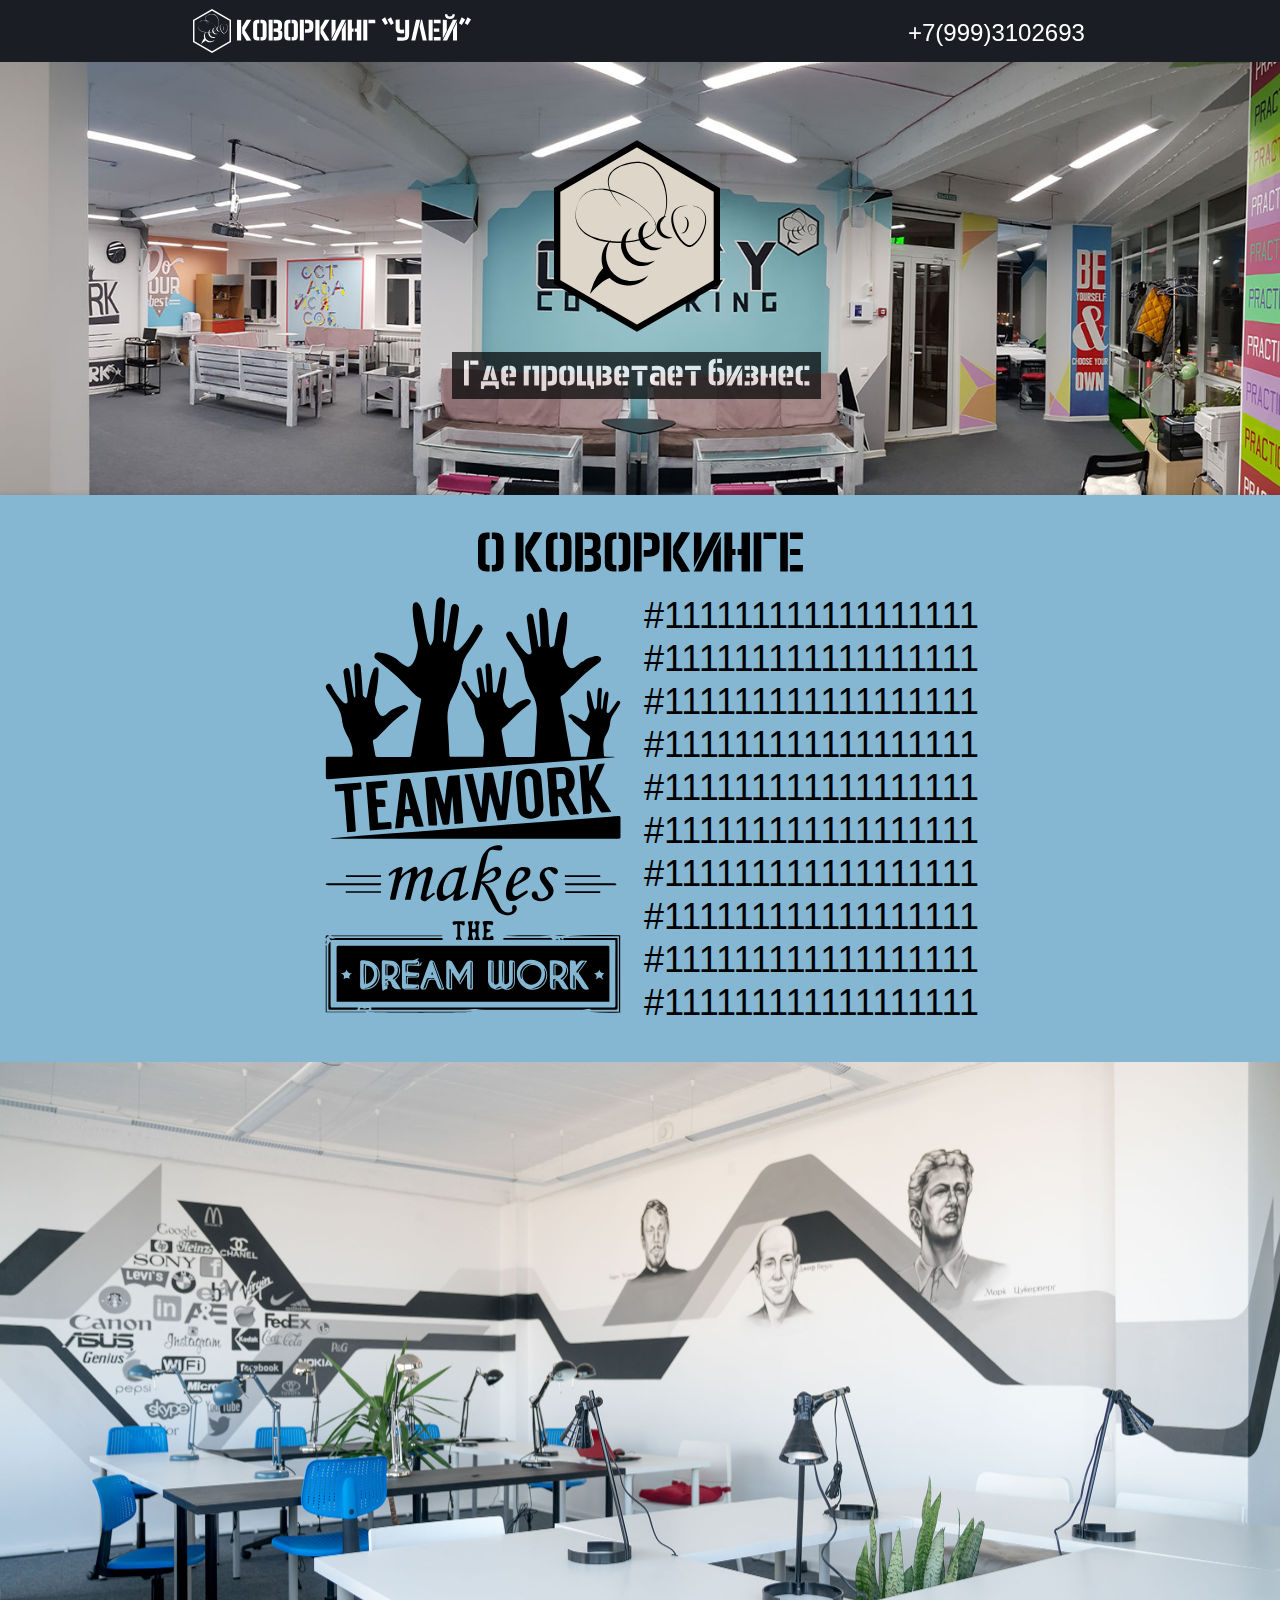
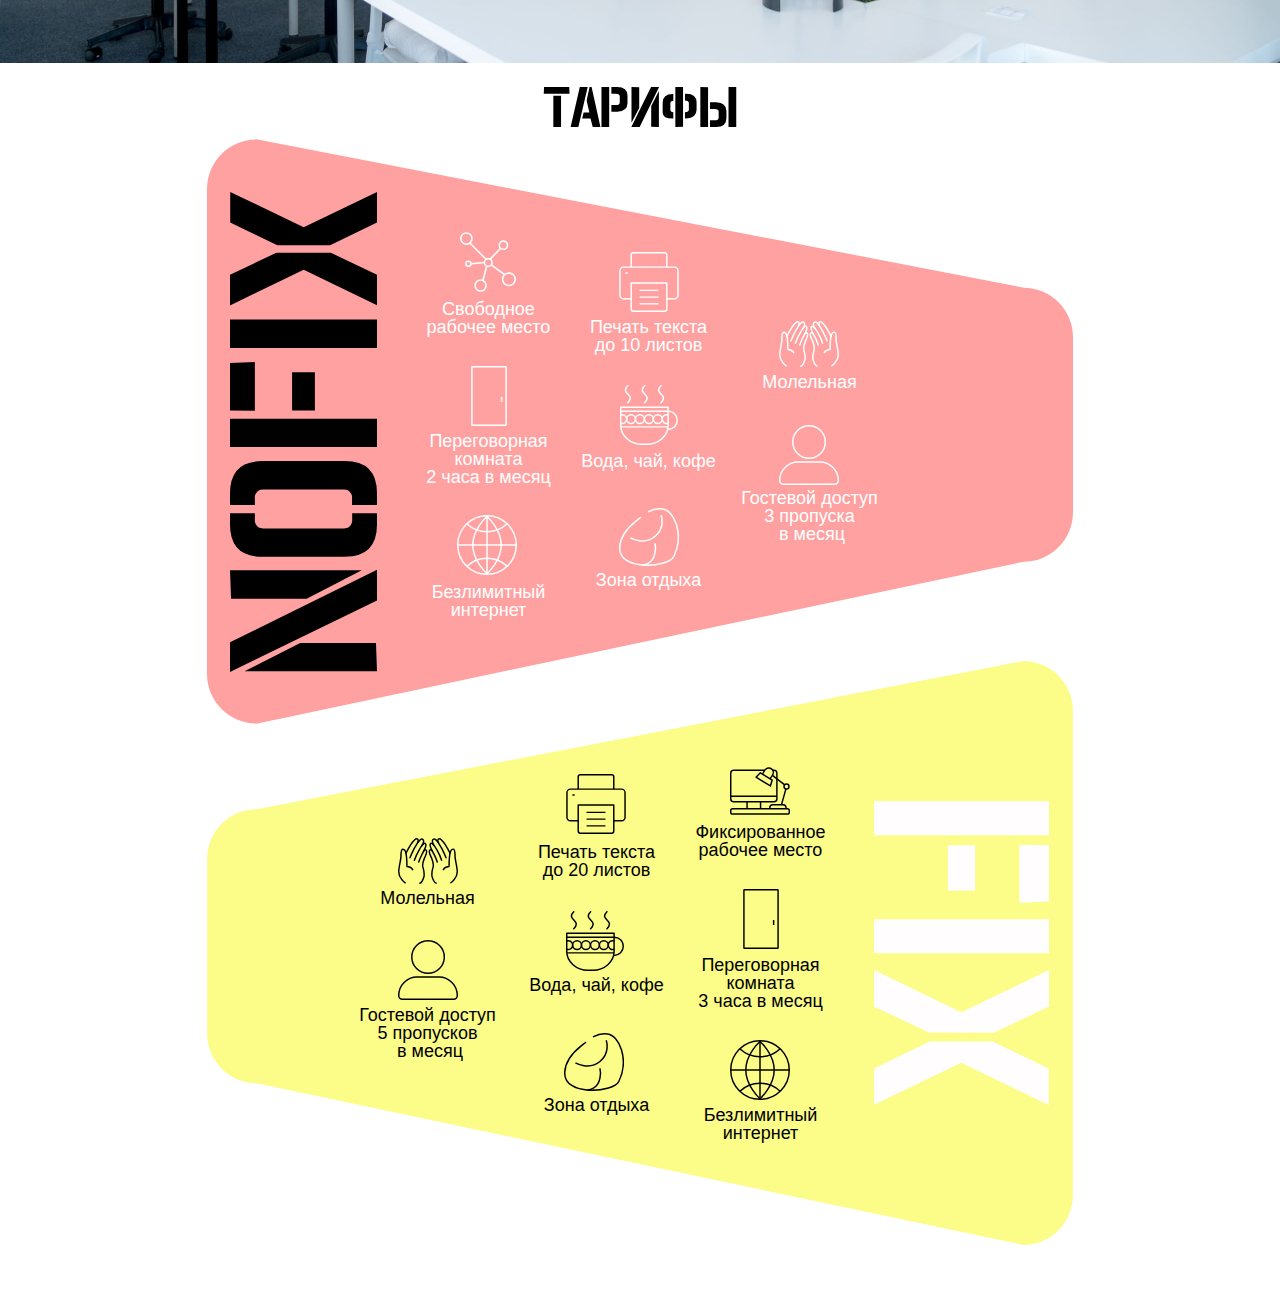
==== commit c3388114: "vf" ====
--- a/index.html
+++ b/index.html
@@ -22,7 +22,7 @@
   <title>Home</title>
   <!-- CSS -->
   <link rel="stylesheet" type="text/css" href="css/site_global.css?crc=443350757"/>
-  <link rel="stylesheet" type="text/css" href="css/index.css?crc=4056351796" id="pagesheet"/>
+  <link rel="stylesheet" type="text/css" href="css/index.css?crc=4151517480" id="pagesheet"/>
    </head>
  <body>
 
--- a/css/index.css
+++ b/css/index.css
@@ -1 +1 @@
-.version.index{color:#0000F1;background-color:#C70434;}#page{z-index:1;width:906px;min-height:2341.7107655502396px;background-image:none;border-width:0px;border-color:#000000;background-color:transparent;padding-bottom:0px;margin-left:auto;margin-right:auto;}#page_position_content{padding-bottom:62px;width:0.01px;}#pu321{z-index:87;width:0.01px;padding-bottom:62px;margin-left:-47px;}#u321{z-index:87;height:62px;background-color:#1A1D23;position:fixed;top:0px;}#u321-bw{z-index:87;}#u547{z-index:88;width:38px;background-color:transparent;position:fixed;top:9px;left:50%;margin-left:-447px;}#u543{z-index:89;display:block;}#home{left:-22px;top:-62px;margin-bottom:-18px;position:relative;}#u979{z-index:94;width:251px;height:27px;opacity:1;-ms-filter:"progid:DXImageTransform.Microsoft.Alpha(Opacity=100)";filter:alpha(opacity=100);position:fixed;top:14px;left:50%;margin-left:-403px;background:transparent url("../images/logoup.svg?crc=477102756") no-repeat left top;background-size:234px 27px;}.nosvg #u979{background-image:url('../images/logoup_poster_u994.png?crc=3872735482');}#u945-4{z-index:90;width:185px;min-height:44px;background-color:transparent;line-height:29px;font-size:24px;color:#FFFFFF;font-family:Helvetica, Helvetica Neue, Arial, sans-serif;position:fixed;top:18px;left:50%;margin-left:268px;}#pplvl1{z-index:0;width:0.01px;margin-left:-133px;margin-top:-17px;}#plvl1{z-index:9;width:0.01px;margin-right:-10000px;margin-top:17px;}#lvl1{position:relative;}#lvl2{margin-top:421px;position:relative;}#u187{z-index:6;min-height:487px;box-shadow:0px 3px 8px rgba(0,0,0,0.33);opacity:1;-ms-filter:"progid:DXImageTransform.Microsoft.Alpha(Opacity=100)";filter:alpha(opacity=100);background:transparent url("../images/rrr.jpg?crc=427206680") no-repeat center center;background-size:cover;}#u187_align_to_page{margin-left:auto;margin-right:auto;position:relative;width:906px;left:-47px;padding-top:91px;padding-bottom:133px;}#u327{z-index:8;width:166px;height:200px;opacity:1;-ms-filter:"progid:DXImageTransform.Microsoft.Alpha(Opacity=100)";filter:alpha(opacity=100);left:414px;position:relative;background:transparent url("../images/ooley2.svg?crc=3804952217") no-repeat center center;background-size:contain;}.nosvg #u327{background-image:url('../images/ooley2_poster_u330.png?crc=4077476918');}#u959{z-index:35;width:369px;height:47px;opacity:0.73;-ms-filter:"progid:DXImageTransform.Microsoft.Alpha(Opacity=73)";filter:alpha(opacity=73);left:312px;margin-top:16px;position:relative;background:#1A1D23 url("../images/hvhv.svg?crc=4160268888") no-repeat left top;background-size:369px 47px;}.nosvg #u959{background-image:url('../images/hvhv_poster_u1021.png?crc=124234468');}.js body{visibility:hidden;}.js body.initialized{visibility:visible;}#u187-bw{z-index:6;min-height:487px;}#u952{z-index:7;min-height:566px;box-shadow:0px 3px 8px rgba(0,0,0,0.33);background-color:#85B7D2;}#u952_align_to_page{margin-left:auto;margin-right:auto;position:relative;width:906px;left:-47px;padding-top:37px;padding-bottom:38px;}#u1169{z-index:37;width:325px;background-color:transparent;left:338px;position:relative;}#u1165{z-index:38;display:block;}#pu517{z-index:11;width:0.01px;left:67px;margin-top:22px;position:relative;}#u517{z-index:11;width:430px;background-color:transparent;position:relative;margin-right:-10000px;}#u513{z-index:12;display:block;margin-left:51px;margin-top:-4px;margin-bottom:4px;}#u524-22{z-index:13;width:429px;min-height:429px;background-color:transparent;line-height:43px;text-align:justify;font-size:36px;font-family:Helvetica, Helvetica Neue, Arial, sans-serif;position:relative;margin-right:-10000px;left:437px;}#u952-bw{z-index:7;min-height:566px;margin-top:450px;}#slideshowu1257{z-index:39;width:0.01px;height:601px;left:-47px;position:relative;}#u1258{position:absolute;width:1000px;height:601px;background-color:transparent;}#u1258popup{z-index:40;}#u1261{z-index:41;width:1000px;height:601px;border-width:0px;border-color:transparent;background-color:transparent;margin-right:-10000px;position:relative;}#u1379{z-index:43;width:1000px;height:601px;border-width:0px;border-color:transparent;background-color:transparent;margin-right:-10000px;position:relative;}#u1648{z-index:45;width:1000px;height:601px;border-width:0px;border-color:transparent;background-color:transparent;margin-right:-10000px;position:relative;}#u1668{z-index:47;width:1000px;height:601px;border-width:0px;border-color:transparent;background-color:transparent;margin-right:-10000px;position:relative;}#u1688{z-index:49;width:1000px;height:601px;border-width:0px;border-color:transparent;background-color:transparent;margin-right:-10000px;position:relative;}#u1708{z-index:51;width:1000px;height:601px;border-width:0px;border-color:transparent;background-color:transparent;margin-right:-10000px;position:relative;}#u1728{z-index:53;width:1000px;height:601px;border-width:0px;border-color:transparent;background-color:transparent;margin-right:-10000px;position:relative;}#u1748{z-index:55;width:1000px;height:601px;border-width:0px;border-color:transparent;background-color:transparent;margin-right:-10000px;position:relative;}#u1768{z-index:57;width:1000px;height:601px;border-width:0px;border-color:transparent;background-color:transparent;margin-right:-10000px;position:relative;}#u1788{z-index:59;width:1000px;height:601px;border-width:0px;border-color:transparent;background-color:transparent;margin-right:-10000px;position:relative;}#u1808{z-index:61;width:1000px;height:601px;border-width:0px;border-color:transparent;background-color:transparent;margin-right:-10000px;position:relative;}#u1828{z-index:63;width:1000px;height:601px;border-width:0px;border-color:transparent;background-color:transparent;margin-right:-10000px;position:relative;}#u1848{z-index:65;width:1000px;height:601px;border-width:0px;border-color:transparent;background-color:transparent;margin-right:-10000px;position:relative;}#u1868{z-index:67;width:1000px;height:601px;border-width:0px;border-color:transparent;background-color:transparent;margin-right:-10000px;position:relative;}#u1888{z-index:69;width:1000px;height:601px;border-width:0px;border-color:transparent;background-color:transparent;margin-right:-10000px;position:relative;}#u1908{z-index:71;width:1000px;height:601px;border-width:0px;border-color:transparent;background-color:transparent;margin-right:-10000px;position:relative;}#u1928{z-index:73;width:1000px;height:601px;border-width:0px;border-color:transparent;background-color:transparent;margin-right:-10000px;position:relative;}#u1948{z-index:75;width:1000px;height:601px;border-width:0px;border-color:transparent;background-color:transparent;margin-right:-10000px;position:relative;}#u1968{z-index:77;width:1000px;height:601px;border-width:0px;border-color:transparent;background-color:transparent;margin-right:-10000px;position:relative;}#u1272-3{position:absolute;width:26px;min-height:35px;border-width:0px;border-color:transparent;background-color:transparent;opacity:0.59;-ms-filter:"progid:DXImageTransform.Microsoft.Alpha(Opacity=59)";filter:alpha(opacity=59);padding:10px;line-height:20px;text-align:center;color:#999999;font-family:Georgia, Palatino, Palatino Linotype, Times, Times New Roman, serif;top:289px;left:910px;}#u1272-3popup{z-index:79;}.SSFirstButton,.SSPreviousButton,.SSNextButton,.SSLastButton,.SSSlideLink,.SSCloseButton{cursor:pointer;}.SSSlideLoading{background:url("../images/loading.gif?crc=3815509949") no-repeat center center;}#u2006{z-index:82;width:194px;background-color:transparent;margin-left:356px;margin-top:24px;position:relative;}#u2002{z-index:83;display:block;}#pu2292{z-index:2;width:0.01px;margin-left:-52px;margin-top:12px;}#u2292{z-index:2;width:866px;background-color:transparent;position:relative;margin-right:-10000px;margin-top:522px;left:72px;}#u2288{z-index:3;display:block;}#u2233{z-index:4;width:866px;background-color:transparent;position:relative;margin-right:-10000px;left:72px;}#u2229{z-index:5;display:block;}#gft{position:relative;margin-right:-10000px;width:22px;margin-top:372px;}#u2028{z-index:84;width:486px;background-color:transparent;-webkit-transform:matrix(0,-1,1,0,169,317);-ms-transform:matrix(0,-1,1,0,169,317);transform:matrix(0,-1,1,0,169,317);position:relative;margin-right:-10000px;margin-top:219px;left:-74px;}#u2024{z-index:85;display:block;}#u2384-4{z-index:95;width:145px;min-height:26px;background-color:transparent;line-height:18px;text-align:center;font-size:18px;color:#FFFFFF;font-family:Helvetica, Helvetica Neue, Arial, sans-serif;position:relative;margin-right:-10000px;margin-top:161px;left:281px;}#u2408-6{z-index:99;width:145px;min-height:26px;background-color:transparent;line-height:18px;text-align:center;font-size:18px;color:#FFFFFF;font-family:Helvetica, Helvetica Neue, Arial, sans-serif;position:relative;margin-right:-10000px;margin-top:179px;left:441px;}#u2435-4{z-index:105;width:145px;min-height:26px;background-color:transparent;line-height:18px;text-align:center;font-size:18px;color:#FFFFFF;font-family:Helvetica, Helvetica Neue, Arial, sans-serif;position:relative;margin-right:-10000px;margin-top:234px;left:602px;}#u2441-8{z-index:109;width:145px;min-height:26px;background-color:transparent;line-height:18px;text-align:center;font-size:18px;color:#FFFFFF;font-family:Helvetica, Helvetica Neue, Arial, sans-serif;position:relative;margin-right:-10000px;margin-top:350px;left:602px;}#u2390-6{z-index:117;width:145px;min-height:26px;background-color:transparent;line-height:18px;text-align:center;font-size:18px;color:#FFFFFF;font-family:Helvetica, Helvetica Neue, Arial, sans-serif;position:relative;margin-right:-10000px;margin-top:293px;left:281px;}#u2420-4{z-index:123;width:145px;min-height:26px;background-color:transparent;line-height:18px;text-align:center;font-size:18px;color:#FFFFFF;font-family:Helvetica, Helvetica Neue, Arial, sans-serif;position:relative;margin-right:-10000px;margin-top:313px;left:441px;}#u2396-4{z-index:127;width:145px;min-height:26px;background-color:transparent;line-height:18px;text-align:center;font-size:18px;color:#FFFFFF;font-family:Helvetica, Helvetica Neue, Arial, sans-serif;position:relative;margin-right:-10000px;margin-top:444px;left:281px;}#u2432-4{z-index:131;width:145px;min-height:26px;background-color:transparent;line-height:18px;text-align:center;font-size:18px;color:#FFFFFF;font-family:Helvetica, Helvetica Neue, Arial, sans-serif;position:relative;margin-right:-10000px;margin-top:432px;left:441px;}#u2467{z-index:135;width:60px;background-color:transparent;position:relative;margin-right:-10000px;margin-top:286px;left:644px;}#u2463{z-index:136;display:block;}#u2479{z-index:137;width:36px;background-color:transparent;position:relative;margin-right:-10000px;margin-top:227px;left:336px;}#u2475{z-index:138;display:block;}#u2473{z-index:139;width:56px;background-color:transparent;position:relative;margin-right:-10000px;margin-top:93px;left:325px;}#u2469{z-index:140;display:block;}#u2504{z-index:141;width:60px;background-color:transparent;position:relative;margin-right:-10000px;margin-top:182px;left:644px;}#u2500{z-index:142;display:block;}#u2526{z-index:143;width:60px;background-color:transparent;position:relative;margin-right:-10000px;margin-top:369px;left:484px;}#u2522{z-index:144;display:block;}#u2537{z-index:145;width:60px;background-color:transparent;position:relative;margin-right:-10000px;margin-top:113px;left:484px;}#u2533{z-index:146;display:block;}#u2548{z-index:147;width:60px;background-color:transparent;position:relative;margin-right:-10000px;margin-top:376px;left:322px;}#u2544{z-index:148;display:block;}#u2559{z-index:149;width:58px;background-color:transparent;position:relative;margin-right:-10000px;margin-top:246px;left:485px;}#u2555{z-index:150;display:block;}#u2574-4{z-index:151;width:145px;min-height:26px;background-color:transparent;line-height:18px;text-align:center;font-size:18px;color:#000000;font-family:Helvetica, Helvetica Neue, Arial, sans-serif;position:relative;margin-right:-10000px;margin-top:684px;left:553px;}#u2575-6{z-index:155;width:145px;min-height:26px;background-color:transparent;line-height:18px;text-align:center;font-size:18px;color:#000000;font-family:Helvetica, Helvetica Neue, Arial, sans-serif;position:relative;margin-right:-10000px;margin-top:817px;left:553px;}#u2576-4{z-index:161;width:145px;min-height:26px;background-color:transparent;line-height:18px;text-align:center;font-size:18px;color:#000000;font-family:Helvetica, Helvetica Neue, Arial, sans-serif;position:relative;margin-right:-10000px;margin-top:967px;left:553px;}#u2625{z-index:165;width:308px;background-color:transparent;-webkit-transform:matrix(0,1,-1,0,241,-66);-ms-transform:matrix(0,1,-1,0,241,-66);transform:matrix(0,1,-1,0,241,-66);position:relative;margin-right:-10000px;margin-top:726px;left:673px;}#u2621{z-index:166;display:block;}#u2648{z-index:167;width:60px;background-color:transparent;position:relative;margin-right:-10000px;margin-top:628px;left:595px;}#u2644{z-index:168;display:block;}#u2659{z-index:169;width:36px;background-color:transparent;position:relative;margin-right:-10000px;margin-top:750px;left:608px;}#u2655{z-index:170;display:block;}#u2674{z-index:171;width:60px;background-color:transparent;position:relative;margin-right:-10000px;margin-top:901px;left:595px;}#u2670{z-index:172;display:block;}#u2681-6{z-index:173;width:145px;min-height:26px;background-color:transparent;line-height:18px;text-align:center;font-size:18px;color:#000000;font-family:Helvetica, Helvetica Neue, Arial, sans-serif;position:relative;margin-right:-10000px;margin-top:704px;left:389px;}#u2682-4{z-index:179;width:145px;min-height:26px;background-color:transparent;line-height:18px;text-align:center;font-size:18px;color:#000000;font-family:Helvetica, Helvetica Neue, Arial, sans-serif;position:relative;margin-right:-10000px;margin-top:837px;left:389px;}#u2683-4{z-index:183;width:145px;min-height:26px;background-color:transparent;line-height:18px;text-align:center;font-size:18px;color:#000000;font-family:Helvetica, Helvetica Neue, Arial, sans-serif;position:relative;margin-right:-10000px;margin-top:957px;left:389px;}#u2721{z-index:187;width:60px;background-color:transparent;position:relative;margin-right:-10000px;margin-top:635px;left:431px;}#u2717{z-index:188;display:block;}#u2732{z-index:189;width:58px;background-color:transparent;position:relative;margin-right:-10000px;margin-top:772px;left:431px;}#u2728{z-index:190;display:block;}#u2743{z-index:191;width:60px;background-color:transparent;position:relative;margin-right:-10000px;margin-top:894px;left:429px;}#u2739{z-index:192;display:block;}#u2750-4{z-index:193;width:145px;min-height:26px;background-color:transparent;line-height:18px;text-align:center;font-size:18px;color:#000000;font-family:Helvetica, Helvetica Neue, Arial, sans-serif;position:relative;margin-right:-10000px;margin-top:750px;left:220px;}#u2751-8{z-index:197;width:145px;min-height:26px;background-color:transparent;line-height:18px;text-align:center;font-size:18px;color:#000000;font-family:Helvetica, Helvetica Neue, Arial, sans-serif;position:relative;margin-right:-10000px;margin-top:867px;left:220px;}#u2778{z-index:205;width:60px;background-color:transparent;position:relative;margin-right:-10000px;margin-top:699px;left:263px;}#u2774{z-index:206;display:block;}#u2789{z-index:207;width:60px;background-color:transparent;position:relative;margin-right:-10000px;margin-top:801px;left:263px;}#u2785{z-index:208;display:block;}.css_verticalspacer .verticalspacer{height:calc(100vh - 2906px);}#muse_css_mq,.html{background-color:#FFFFFF;}body{position:relative;min-width:906px;}+.version.index{color:#0000F7;background-color:#732128;}#page{z-index:1;width:906px;min-height:2341.7107655502396px;background-image:none;border-width:0px;border-color:#000000;background-color:transparent;padding-bottom:0px;margin-left:auto;margin-right:auto;}#page_position_content{padding-bottom:62px;width:0.01px;}#pu321{z-index:201;width:0.01px;padding-bottom:62px;margin-left:-47px;}#u321{z-index:201;height:62px;background-color:#1A1D23;position:fixed;top:0px;}#u321-bw{z-index:201;}#u547{z-index:202;width:38px;background-color:transparent;position:fixed;top:9px;left:50%;margin-left:-447px;}#u543{z-index:203;display:block;}#home{left:-22px;top:-62px;margin-bottom:-18px;position:relative;}#u979{z-index:208;width:251px;height:27px;opacity:1;-ms-filter:"progid:DXImageTransform.Microsoft.Alpha(Opacity=100)";filter:alpha(opacity=100);position:fixed;top:14px;left:50%;margin-left:-403px;background:transparent url("../images/logoup.svg?crc=477102756") no-repeat left top;background-size:234px 27px;}.nosvg #u979{background-image:url('../images/logoup_poster_u994.png?crc=3872735482');}#u945-4{z-index:204;width:185px;min-height:44px;background-color:transparent;line-height:29px;font-size:24px;color:#FFFFFF;font-family:Helvetica, Helvetica Neue, Arial, sans-serif;position:fixed;top:18px;left:50%;margin-left:268px;}#pplvl1{z-index:0;width:0.01px;margin-left:-133px;margin-top:-17px;}#plvl1{z-index:9;width:0.01px;margin-right:-10000px;margin-top:17px;}#lvl1{position:relative;}#lvl2{margin-top:421px;position:relative;}#u187{z-index:6;min-height:487px;box-shadow:0px 3px 8px rgba(0,0,0,0.33);opacity:1;-ms-filter:"progid:DXImageTransform.Microsoft.Alpha(Opacity=100)";filter:alpha(opacity=100);background:transparent url("../images/rrr.jpg?crc=427206680") no-repeat center center;background-size:cover;}#u187_align_to_page{margin-left:auto;margin-right:auto;position:relative;width:906px;left:-47px;padding-top:91px;padding-bottom:133px;}#u327{z-index:8;width:166px;height:200px;opacity:1;-ms-filter:"progid:DXImageTransform.Microsoft.Alpha(Opacity=100)";filter:alpha(opacity=100);left:414px;position:relative;background:transparent url("../images/ooley2.svg?crc=3804952217") no-repeat center center;background-size:contain;}.nosvg #u327{background-image:url('../images/ooley2_poster_u330.png?crc=4077476918');}#u959{z-index:35;width:369px;height:47px;opacity:0.73;-ms-filter:"progid:DXImageTransform.Microsoft.Alpha(Opacity=73)";filter:alpha(opacity=73);left:312px;margin-top:16px;position:relative;background:#1A1D23 url("../images/hvhv.svg?crc=4160268888") no-repeat left top;background-size:369px 47px;}.nosvg #u959{background-image:url('../images/hvhv_poster_u1021.png?crc=124234468');}.js body{visibility:hidden;}.js body.initialized{visibility:visible;}#u187-bw{z-index:6;min-height:487px;}#u952{z-index:7;min-height:566px;box-shadow:0px 3px 8px rgba(0,0,0,0.33);background-color:#85B7D2;}#u952_align_to_page{margin-left:auto;margin-right:auto;position:relative;width:906px;left:-47px;padding-top:37px;padding-bottom:38px;}#u1169{z-index:37;width:325px;background-color:transparent;left:338px;position:relative;}#u1165{z-index:38;display:block;}#pu517{z-index:11;width:0.01px;left:67px;margin-top:22px;position:relative;}#u517{z-index:11;width:430px;background-color:transparent;position:relative;margin-right:-10000px;}#u513{z-index:12;display:block;margin-left:51px;margin-top:-4px;margin-bottom:4px;}#u524-22{z-index:13;width:429px;min-height:429px;background-color:transparent;line-height:43px;text-align:justify;font-size:36px;font-family:Helvetica, Helvetica Neue, Arial, sans-serif;position:relative;margin-right:-10000px;left:437px;}#u952-bw{z-index:7;min-height:566px;margin-top:450px;}#slideshowu1257{z-index:39;width:0.01px;height:601px;left:-47px;position:relative;}#u1258{position:absolute;width:1000px;height:601px;background-color:transparent;}#u1258popup{z-index:40;}#u1261{z-index:41;width:1000px;height:601px;border-width:0px;border-color:transparent;background-color:transparent;margin-right:-10000px;position:relative;}#u1379{z-index:43;width:1000px;height:601px;border-width:0px;border-color:transparent;background-color:transparent;margin-right:-10000px;position:relative;}#u1648{z-index:45;width:1000px;height:601px;border-width:0px;border-color:transparent;background-color:transparent;margin-right:-10000px;position:relative;}#u1668{z-index:47;width:1000px;height:601px;border-width:0px;border-color:transparent;background-color:transparent;margin-right:-10000px;position:relative;}#u1688{z-index:49;width:1000px;height:601px;border-width:0px;border-color:transparent;background-color:transparent;margin-right:-10000px;position:relative;}#u1708{z-index:51;width:1000px;height:601px;border-width:0px;border-color:transparent;background-color:transparent;margin-right:-10000px;position:relative;}#u1728{z-index:53;width:1000px;height:601px;border-width:0px;border-color:transparent;background-color:transparent;margin-right:-10000px;position:relative;}#u1748{z-index:55;width:1000px;height:601px;border-width:0px;border-color:transparent;background-color:transparent;margin-right:-10000px;position:relative;}#u1768{z-index:57;width:1000px;height:601px;border-width:0px;border-color:transparent;background-color:transparent;margin-right:-10000px;position:relative;}#u1788{z-index:59;width:1000px;height:601px;border-width:0px;border-color:transparent;background-color:transparent;margin-right:-10000px;position:relative;}#u1808{z-index:61;width:1000px;height:601px;border-width:0px;border-color:transparent;background-color:transparent;margin-right:-10000px;position:relative;}#u1828{z-index:63;width:1000px;height:601px;border-width:0px;border-color:transparent;background-color:transparent;margin-right:-10000px;position:relative;}#u1848{z-index:65;width:1000px;height:601px;border-width:0px;border-color:transparent;background-color:transparent;margin-right:-10000px;position:relative;}#u1868{z-index:67;width:1000px;height:601px;border-width:0px;border-color:transparent;background-color:transparent;margin-right:-10000px;position:relative;}#u1888{z-index:69;width:1000px;height:601px;border-width:0px;border-color:transparent;background-color:transparent;margin-right:-10000px;position:relative;}#u1908{z-index:71;width:1000px;height:601px;border-width:0px;border-color:transparent;background-color:transparent;margin-right:-10000px;position:relative;}#u1928{z-index:73;width:1000px;height:601px;border-width:0px;border-color:transparent;background-color:transparent;margin-right:-10000px;position:relative;}#u1948{z-index:75;width:1000px;height:601px;border-width:0px;border-color:transparent;background-color:transparent;margin-right:-10000px;position:relative;}#u1968{z-index:77;width:1000px;height:601px;border-width:0px;border-color:transparent;background-color:transparent;margin-right:-10000px;position:relative;}#u1272-3{position:absolute;width:26px;min-height:35px;border-width:0px;border-color:transparent;background-color:transparent;opacity:0.59;-ms-filter:"progid:DXImageTransform.Microsoft.Alpha(Opacity=59)";filter:alpha(opacity=59);padding:10px;line-height:20px;text-align:center;color:#999999;font-family:Georgia, Palatino, Palatino Linotype, Times, Times New Roman, serif;top:289px;left:910px;}#u1272-3popup{z-index:79;}.SSFirstButton,.SSPreviousButton,.SSNextButton,.SSLastButton,.SSSlideLink,.SSCloseButton{cursor:pointer;}.SSSlideLoading{background:url("../images/loading.gif?crc=3815509949") no-repeat center center;}#u2006{z-index:82;width:194px;background-color:transparent;margin-left:356px;margin-top:24px;position:relative;}#u2002{z-index:83;display:block;}#pu2292{z-index:2;width:0.01px;margin-left:-52px;margin-top:12px;}#u2292{z-index:2;width:866px;background-color:transparent;position:relative;margin-right:-10000px;margin-top:522px;left:72px;}#u2288{z-index:3;display:block;}#u2233{z-index:4;width:866px;background-color:transparent;position:relative;margin-right:-10000px;left:72px;}#u2229{z-index:5;display:block;}#gft{position:relative;margin-right:-10000px;width:22px;margin-top:372px;}#u2028{z-index:84;width:486px;background-color:transparent;-webkit-transform:matrix(0,-1,1,0,169,317);-ms-transform:matrix(0,-1,1,0,169,317);transform:matrix(0,-1,1,0,169,317);position:relative;margin-right:-10000px;margin-top:219px;left:-74px;}#u2024{z-index:85;display:block;}#u2384-4{z-index:87;width:145px;min-height:26px;background-color:transparent;line-height:18px;text-align:center;font-size:18px;color:#FFFFFF;font-family:Helvetica, Helvetica Neue, Arial, sans-serif;position:relative;margin-right:-10000px;margin-top:161px;left:281px;}#u2408-6{z-index:91;width:145px;min-height:26px;background-color:transparent;line-height:18px;text-align:center;font-size:18px;color:#FFFFFF;font-family:Helvetica, Helvetica Neue, Arial, sans-serif;position:relative;margin-right:-10000px;margin-top:179px;left:441px;}#u2435-4{z-index:97;width:145px;min-height:26px;background-color:transparent;line-height:18px;text-align:center;font-size:18px;color:#FFFFFF;font-family:Helvetica, Helvetica Neue, Arial, sans-serif;position:relative;margin-right:-10000px;margin-top:234px;left:602px;}#u2441-8{z-index:101;width:145px;min-height:26px;background-color:transparent;line-height:18px;text-align:center;font-size:18px;color:#FFFFFF;font-family:Helvetica, Helvetica Neue, Arial, sans-serif;position:relative;margin-right:-10000px;margin-top:350px;left:602px;}#u2390-6{z-index:109;width:145px;min-height:26px;background-color:transparent;line-height:18px;text-align:center;font-size:18px;color:#FFFFFF;font-family:Helvetica, Helvetica Neue, Arial, sans-serif;position:relative;margin-right:-10000px;margin-top:293px;left:281px;}#u2420-4{z-index:115;width:145px;min-height:26px;background-color:transparent;line-height:18px;text-align:center;font-size:18px;color:#FFFFFF;font-family:Helvetica, Helvetica Neue, Arial, sans-serif;position:relative;margin-right:-10000px;margin-top:313px;left:441px;}#u2396-4{z-index:119;width:145px;min-height:26px;background-color:transparent;line-height:18px;text-align:center;font-size:18px;color:#FFFFFF;font-family:Helvetica, Helvetica Neue, Arial, sans-serif;position:relative;margin-right:-10000px;margin-top:444px;left:281px;}#u2432-4{z-index:123;width:145px;min-height:26px;background-color:transparent;line-height:18px;text-align:center;font-size:18px;color:#FFFFFF;font-family:Helvetica, Helvetica Neue, Arial, sans-serif;position:relative;margin-right:-10000px;margin-top:432px;left:441px;}#u2467{z-index:127;width:60px;background-color:transparent;position:relative;margin-right:-10000px;margin-top:286px;left:644px;}#u2463{z-index:128;display:block;}#u2479{z-index:129;width:36px;background-color:transparent;position:relative;margin-right:-10000px;margin-top:227px;left:336px;}#u2475{z-index:130;display:block;}#u2473{z-index:131;width:56px;background-color:transparent;position:relative;margin-right:-10000px;margin-top:93px;left:325px;}#u2469{z-index:132;display:block;}#u2504{z-index:133;width:60px;background-color:transparent;position:relative;margin-right:-10000px;margin-top:182px;left:644px;}#u2500{z-index:134;display:block;}#u2526{z-index:135;width:60px;background-color:transparent;position:relative;margin-right:-10000px;margin-top:369px;left:484px;}#u2522{z-index:136;display:block;}#u2537{z-index:137;width:60px;background-color:transparent;position:relative;margin-right:-10000px;margin-top:113px;left:484px;}#u2533{z-index:138;display:block;}#u2548{z-index:139;width:60px;background-color:transparent;position:relative;margin-right:-10000px;margin-top:376px;left:322px;}#u2544{z-index:140;display:block;}#u2559{z-index:141;width:58px;background-color:transparent;position:relative;margin-right:-10000px;margin-top:246px;left:485px;}#u2555{z-index:142;display:block;}#u2574-4{z-index:143;width:145px;min-height:26px;background-color:transparent;line-height:18px;text-align:center;font-size:18px;color:#000000;font-family:Helvetica, Helvetica Neue, Arial, sans-serif;position:relative;margin-right:-10000px;margin-top:684px;left:553px;}#u2575-6{z-index:147;width:145px;min-height:26px;background-color:transparent;line-height:18px;text-align:center;font-size:18px;color:#000000;font-family:Helvetica, Helvetica Neue, Arial, sans-serif;position:relative;margin-right:-10000px;margin-top:817px;left:553px;}#u2576-4{z-index:153;width:145px;min-height:26px;background-color:transparent;line-height:18px;text-align:center;font-size:18px;color:#000000;font-family:Helvetica, Helvetica Neue, Arial, sans-serif;position:relative;margin-right:-10000px;margin-top:967px;left:553px;}#u2625{z-index:157;width:308px;background-color:transparent;-webkit-transform:matrix(0,1,-1,0,241,-66);-ms-transform:matrix(0,1,-1,0,241,-66);transform:matrix(0,1,-1,0,241,-66);position:relative;margin-right:-10000px;margin-top:726px;left:673px;}#u2621{z-index:158;display:block;}#u2648{z-index:159;width:60px;background-color:transparent;position:relative;margin-right:-10000px;margin-top:628px;left:595px;}#u2644{z-index:160;display:block;}#u2659{z-index:161;width:36px;background-color:transparent;position:relative;margin-right:-10000px;margin-top:750px;left:608px;}#u2655{z-index:162;display:block;}#u2674{z-index:163;width:60px;background-color:transparent;position:relative;margin-right:-10000px;margin-top:901px;left:595px;}#u2670{z-index:164;display:block;}#u2681-6{z-index:165;width:145px;min-height:26px;background-color:transparent;line-height:18px;text-align:center;font-size:18px;color:#000000;font-family:Helvetica, Helvetica Neue, Arial, sans-serif;position:relative;margin-right:-10000px;margin-top:704px;left:389px;}#u2682-4{z-index:171;width:145px;min-height:26px;background-color:transparent;line-height:18px;text-align:center;font-size:18px;color:#000000;font-family:Helvetica, Helvetica Neue, Arial, sans-serif;position:relative;margin-right:-10000px;margin-top:837px;left:389px;}#u2683-4{z-index:175;width:145px;min-height:26px;background-color:transparent;line-height:18px;text-align:center;font-size:18px;color:#000000;font-family:Helvetica, Helvetica Neue, Arial, sans-serif;position:relative;margin-right:-10000px;margin-top:957px;left:389px;}#u2721{z-index:179;width:60px;background-color:transparent;position:relative;margin-right:-10000px;margin-top:635px;left:431px;}#u2717{z-index:180;display:block;}#u2732{z-index:181;width:58px;background-color:transparent;position:relative;margin-right:-10000px;margin-top:772px;left:431px;}#u2728{z-index:182;display:block;}#u2743{z-index:183;width:60px;background-color:transparent;position:relative;margin-right:-10000px;margin-top:894px;left:429px;}#u2739{z-index:184;display:block;}#u2750-4{z-index:185;width:145px;min-height:26px;background-color:transparent;line-height:18px;text-align:center;font-size:18px;color:#000000;font-family:Helvetica, Helvetica Neue, Arial, sans-serif;position:relative;margin-right:-10000px;margin-top:750px;left:220px;}#u2751-8{z-index:189;width:145px;min-height:26px;background-color:transparent;line-height:18px;text-align:center;font-size:18px;color:#000000;font-family:Helvetica, Helvetica Neue, Arial, sans-serif;position:relative;margin-right:-10000px;margin-top:867px;left:220px;}#u2778{z-index:197;width:60px;background-color:transparent;position:relative;margin-right:-10000px;margin-top:699px;left:263px;}#u2774{z-index:198;display:block;}#u2789{z-index:199;width:60px;background-color:transparent;position:relative;margin-right:-10000px;margin-top:801px;left:263px;}#u2785{z-index:200;display:block;}.css_verticalspacer .verticalspacer{height:calc(100vh - 2906px);}#muse_css_mq,.html{background-color:#FFFFFF;}body{position:relative;min-width:906px;}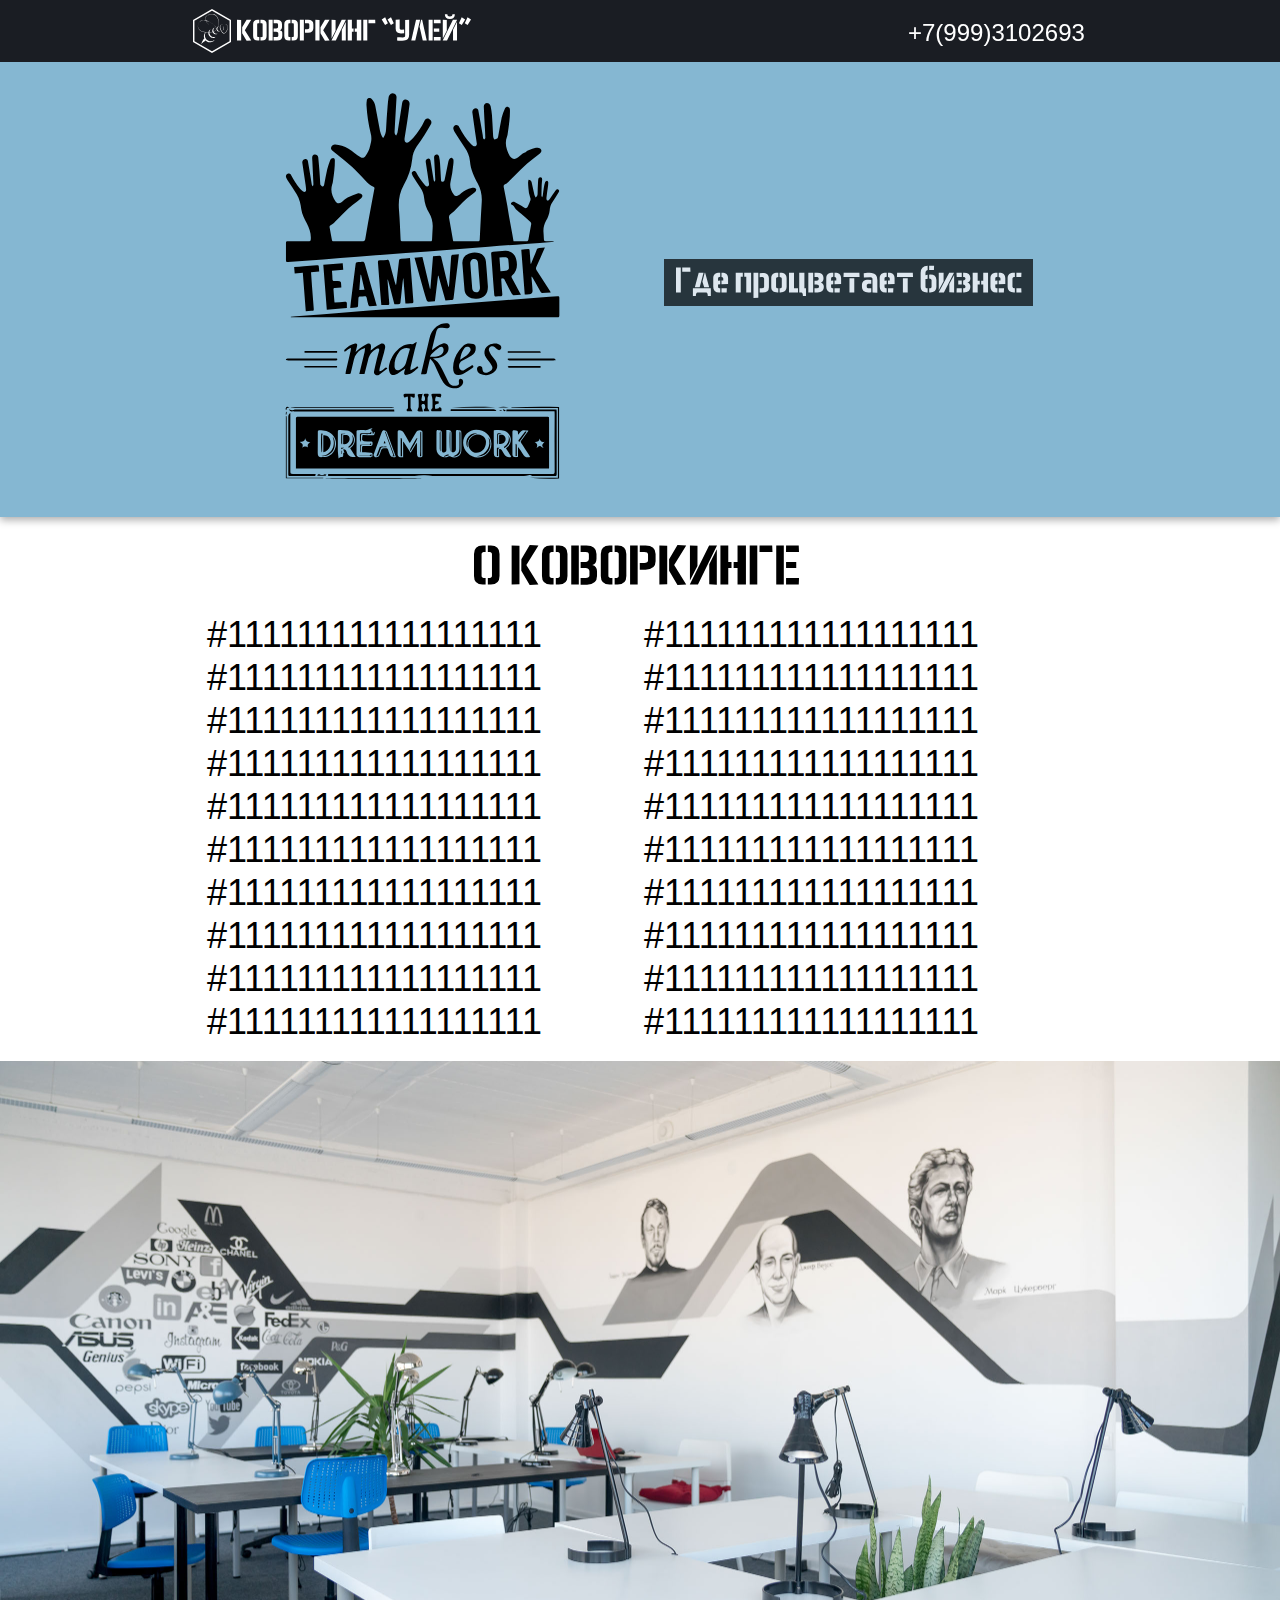
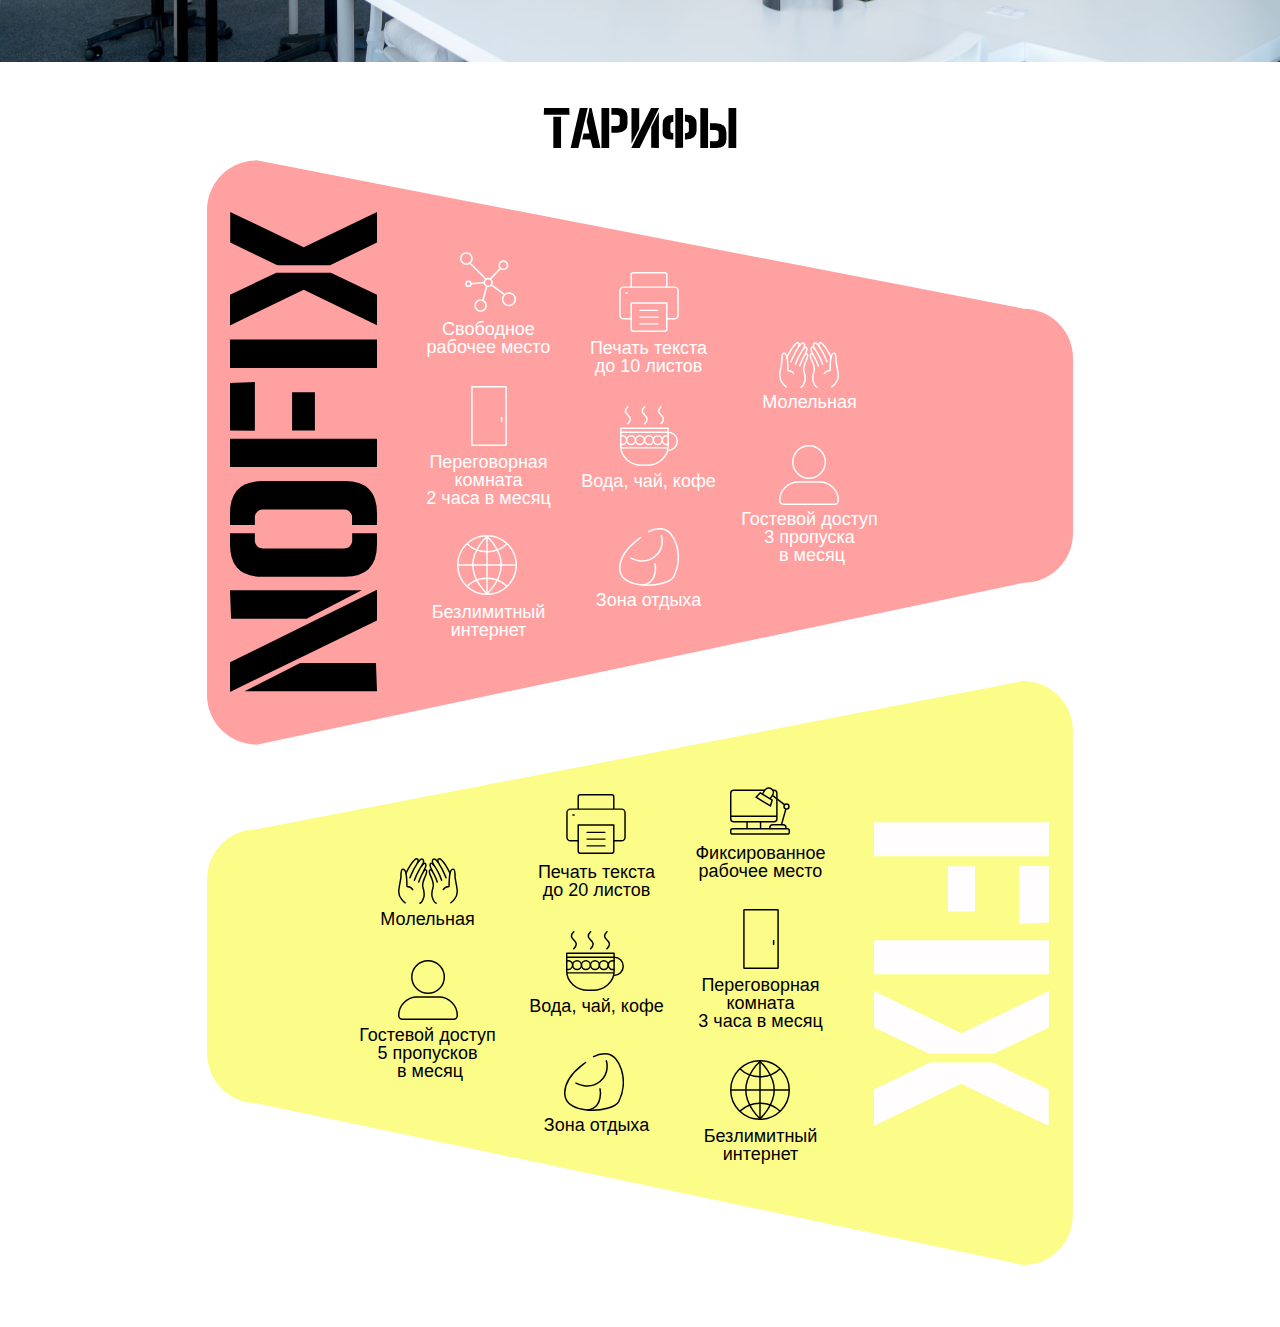
==== commit 32381a7a: "ма" ====
--- a/index.html
+++ b/index.html
@@ -15,14 +15,14 @@
 document.documentElement.className = document.documentElement.className.replace(/\bnojs\b/g, 'js');
 
 // Check that all required assets are uploaded and up-to-date
-if(typeof Muse == "undefined") window.Muse = {}; window.Muse.assets = {"required":["museutils.js", "museconfig.js", "jquery.musepolyfill.bgsize.js", "jquery.watch.js", "webpro.js", "musewpslideshow.js", "jquery.museoverlay.js", "touchswipe.js", "require.js", "index.css"], "outOfDate":[]};
+if(typeof Muse == "undefined") window.Muse = {}; window.Muse.assets = {"required":["museutils.js", "museconfig.js", "jquery.watch.js", "webpro.js", "musewpslideshow.js", "jquery.museoverlay.js", "touchswipe.js", "require.js", "index.css"], "outOfDate":[]};
 </script>
   
   <link media="only screen and (max-width: 370px)" rel="alternate" href="http://ooley.pro/phone/index.html"/>
   <title>Home</title>
   <!-- CSS -->
   <link rel="stylesheet" type="text/css" href="css/site_global.css?crc=443350757"/>
-  <link rel="stylesheet" type="text/css" href="css/index.css?crc=4151517480" id="pagesheet"/>
+  <link rel="stylesheet" type="text/css" href="css/index.css?crc=3841140560" id="pagesheet"/>
    </head>
  <body>
 
@@ -42,39 +42,44 @@
       <a class="anchor_item colelem" id="lvl1"></a>
       <a class="anchor_item colelem" id="lvl2"></a>
      </div>
-     <div class="browser_width grpelem" id="u187-bw">
-      <div class="shadow museBGSize" id="u187"><!-- column -->
-       <div class="clearfix" id="u187_align_to_page">
-        <div class="museBGSize colelem" id="u327"><!-- simple frame --></div>
-        <div class="colelem" id="u959"><!-- simple frame --></div>
+     <div class="browser_width grpelem" id="u952-bw">
+      <div class="shadow" id="u952"><!-- group -->
+       <div class="clearfix" id="u952_align_to_page">
+        <div class="clip_frame grpelem" id="u517"><!-- svg -->
+         <img class="svg" id="u513" src="images/team.svg?crc=4205278862" width="399" height="404" alt="" data-mu-svgfallback="images/team_poster_.png?crc=4255535838"/>
+        </div>
+        <div class="grpelem" id="u959"><!-- simple frame --></div>
        </div>
       </div>
      </div>
-     <div class="browser_width grpelem" id="u952-bw">
-      <div class="shadow" id="u952"><!-- column -->
-       <div class="clearfix" id="u952_align_to_page">
-        <div class="clip_frame colelem" id="u1169"><!-- svg -->
-         <img class="svg" id="u1165" src="images/%d0%bd%d0%bf%d0%b3.svg?crc=519966304" width="325" height="40" alt="" data-mu-svgfallback="images/%d0%bd%d0%bf%d0%b3_poster_.png?crc=3828348720"/>
-        </div>
-        <div class="clearfix colelem" id="pu517"><!-- group -->
-         <div class="clip_frame grpelem" id="u517"><!-- svg -->
-          <img class="svg" id="u513" src="images/team.svg?crc=4205278862" width="430" height="430" alt="" data-mu-svgfallback="images/team_poster_.png?crc=4255535838"/>
-         </div>
-         <div class="clearfix grpelem" id="u524-22"><!-- content -->
-          <p>#111111111111111111</p>
-          <p>#111111111111111111</p>
-          <p>#111111111111111111</p>
-          <p>#111111111111111111</p>
-          <p>#111111111111111111</p>
-          <p>#111111111111111111</p>
-          <p>#111111111111111111</p>
-          <p>#111111111111111111</p>
-          <p>#111111111111111111</p>
-          <p>#111111111111111111</p>
-         </div>
-        </div>
-       </div>
-      </div>
+    </div>
+    <div class="clip_frame colelem" id="u2818"><!-- svg -->
+     <img class="svg" id="u2814" src="images/%d0%bd%d0%bf%d0%b3.svg?crc=519966304" width="325" height="40" alt="" data-mu-svgfallback="images/%d0%bd%d0%bf%d0%b3_poster_.png?crc=3993781033"/>
+    </div>
+    <div class="clearfix colelem" id="pu2811-22"><!-- group -->
+     <div class="clearfix grpelem" id="u2811-22"><!-- content -->
+      <p>#111111111111111111</p>
+      <p>#111111111111111111</p>
+      <p>#111111111111111111</p>
+      <p>#111111111111111111</p>
+      <p>#111111111111111111</p>
+      <p>#111111111111111111</p>
+      <p>#111111111111111111</p>
+      <p>#111111111111111111</p>
+      <p>#111111111111111111</p>
+      <p>#111111111111111111</p>
+     </div>
+     <div class="clearfix grpelem" id="u524-22"><!-- content -->
+      <p>#111111111111111111</p>
+      <p>#111111111111111111</p>
+      <p>#111111111111111111</p>
+      <p>#111111111111111111</p>
+      <p>#111111111111111111</p>
+      <p>#111111111111111111</p>
+      <p>#111111111111111111</p>
+      <p>#111111111111111111</p>
+      <p>#111111111111111111</p>
+      <p>#111111111111111111</p>
      </div>
     </div>
     <div class="SlideShowWidget clearfix HeroFillFrame colelem" id="slideshowu1257"><!-- none box -->
@@ -267,7 +272,7 @@
       <img class="svg" id="u2785" src="images/3.svg?crc=4119833202" width="60" height="60" alt="" data-mu-svgfallback="images/3_poster_.png?crc=424795174"/>
      </div>
     </div>
-    <div class="verticalspacer" data-offset-top="2844" data-content-above-spacer="2844" data-content-below-spacer="62"></div>
+    <div class="verticalspacer" data-offset-top="2866" data-content-above-spacer="2865" data-content-below-spacer="62"></div>
    </div>
   </div>
   <!-- Other scripts -->
@@ -276,7 +281,7 @@
 16);return 0},g=function(g){for(var f=document.getElementsByTagName("link"),h=0;h<f.length;h++)if("text/css"==f[h].type){var i=(f[h].href||"").match(/\/?css\/([\w\-]+\.css)\?crc=(\d+)/);if(!i||!i[1]||!i[2])break;b[i[1]]=i[2]}f=document.createElement("div");f.className="version";f.style.cssText="display:none; width:1px; height:1px;";document.getElementsByTagName("body")[0].appendChild(f);for(h=0;h<Muse.assets.required.length;){var i=Muse.assets.required[h],l=i.match(/([\w\-\.]+)\.(\w+)$/),k=l&&l[1]?
 l[1]:null,l=l&&l[2]?l[2]:null;switch(l.toLowerCase()){case "css":k=k.replace(/\W/gi,"_").replace(/^([^a-z])/gi,"_$1");f.className+=" "+k;k=a(c(f,"color"));l=a(c(f,"backgroundColor"));k!=0||l!=0?(Muse.assets.required.splice(h,1),"undefined"!=typeof b[i]&&(k!=b[i]>>>24||l!=(b[i]&16777215))&&Muse.assets.outOfDate.push(i)):h++;f.className="version";break;case "js":h++;break;default:throw Error("Unsupported file type: "+l);}}d?d().jquery!="1.8.3"&&Muse.assets.outOfDate.push("jquery-1.8.3.min.js"):Muse.assets.required.push("jquery-1.8.3.min.js");
 f.parentNode.removeChild(f);if(Muse.assets.outOfDate.length||Muse.assets.required.length)f="Некоторые файлы на сервере могут отсутствовать или быть некорректными. Очистите кэш-память браузера и повторите попытку. Если проблему не удается устранить, свяжитесь с разработчиками сайта.",g&&Muse.assets.outOfDate.length&&(f+="\nOut of date: "+Muse.assets.outOfDate.join(",")),g&&Muse.assets.required.length&&(f+="\nMissing: "+Muse.assets.required.join(",")),alert(f)};location&&location.search&&location.search.match&&location.search.match(/muse_debug/gi)?setTimeout(function(){g(!0)},5E3):g()}};
-var muse_init=function(){require.config({baseUrl:""});require(["jquery","museutils","whatinput","jquery.musepolyfill.bgsize","jquery.watch","webpro","musewpslideshow","jquery.museoverlay","touchswipe"],function(d){var $ = d;$(document).ready(function(){try{
+var muse_init=function(){require.config({baseUrl:""});require(["jquery","museutils","whatinput","jquery.watch","webpro","musewpslideshow","jquery.museoverlay","touchswipe"],function(d){var $ = d;$(document).ready(function(){try{
 window.Muse.assets.check($);/* body */
 Muse.Utils.transformMarkupToFixBrowserProblemsPreInit();/* body */
 Muse.Utils.prepHyperlinks(true);/* body */
--- a/css/index.css
+++ b/css/index.css
@@ -1 +1 @@
-.version.index{color:#0000F7;background-color:#732128;}#page{z-index:1;width:906px;min-height:2341.7107655502396px;background-image:none;border-width:0px;border-color:#000000;background-color:transparent;padding-bottom:0px;margin-left:auto;margin-right:auto;}#page_position_content{padding-bottom:62px;width:0.01px;}#pu321{z-index:201;width:0.01px;padding-bottom:62px;margin-left:-47px;}#u321{z-index:201;height:62px;background-color:#1A1D23;position:fixed;top:0px;}#u321-bw{z-index:201;}#u547{z-index:202;width:38px;background-color:transparent;position:fixed;top:9px;left:50%;margin-left:-447px;}#u543{z-index:203;display:block;}#home{left:-22px;top:-62px;margin-bottom:-18px;position:relative;}#u979{z-index:208;width:251px;height:27px;opacity:1;-ms-filter:"progid:DXImageTransform.Microsoft.Alpha(Opacity=100)";filter:alpha(opacity=100);position:fixed;top:14px;left:50%;margin-left:-403px;background:transparent url("../images/logoup.svg?crc=477102756") no-repeat left top;background-size:234px 27px;}.nosvg #u979{background-image:url('../images/logoup_poster_u994.png?crc=3872735482');}#u945-4{z-index:204;width:185px;min-height:44px;background-color:transparent;line-height:29px;font-size:24px;color:#FFFFFF;font-family:Helvetica, Helvetica Neue, Arial, sans-serif;position:fixed;top:18px;left:50%;margin-left:268px;}#pplvl1{z-index:0;width:0.01px;margin-left:-133px;margin-top:-17px;}#plvl1{z-index:9;width:0.01px;margin-right:-10000px;margin-top:17px;}#lvl1{position:relative;}#lvl2{margin-top:421px;position:relative;}#u187{z-index:6;min-height:487px;box-shadow:0px 3px 8px rgba(0,0,0,0.33);opacity:1;-ms-filter:"progid:DXImageTransform.Microsoft.Alpha(Opacity=100)";filter:alpha(opacity=100);background:transparent url("../images/rrr.jpg?crc=427206680") no-repeat center center;background-size:cover;}#u187_align_to_page{margin-left:auto;margin-right:auto;position:relative;width:906px;left:-47px;padding-top:91px;padding-bottom:133px;}#u327{z-index:8;width:166px;height:200px;opacity:1;-ms-filter:"progid:DXImageTransform.Microsoft.Alpha(Opacity=100)";filter:alpha(opacity=100);left:414px;position:relative;background:transparent url("../images/ooley2.svg?crc=3804952217") no-repeat center center;background-size:contain;}.nosvg #u327{background-image:url('../images/ooley2_poster_u330.png?crc=4077476918');}#u959{z-index:35;width:369px;height:47px;opacity:0.73;-ms-filter:"progid:DXImageTransform.Microsoft.Alpha(Opacity=73)";filter:alpha(opacity=73);left:312px;margin-top:16px;position:relative;background:#1A1D23 url("../images/hvhv.svg?crc=4160268888") no-repeat left top;background-size:369px 47px;}.nosvg #u959{background-image:url('../images/hvhv_poster_u1021.png?crc=124234468');}.js body{visibility:hidden;}.js body.initialized{visibility:visible;}#u187-bw{z-index:6;min-height:487px;}#u952{z-index:7;min-height:566px;box-shadow:0px 3px 8px rgba(0,0,0,0.33);background-color:#85B7D2;}#u952_align_to_page{margin-left:auto;margin-right:auto;position:relative;width:906px;left:-47px;padding-top:37px;padding-bottom:38px;}#u1169{z-index:37;width:325px;background-color:transparent;left:338px;position:relative;}#u1165{z-index:38;display:block;}#pu517{z-index:11;width:0.01px;left:67px;margin-top:22px;position:relative;}#u517{z-index:11;width:430px;background-color:transparent;position:relative;margin-right:-10000px;}#u513{z-index:12;display:block;margin-left:51px;margin-top:-4px;margin-bottom:4px;}#u524-22{z-index:13;width:429px;min-height:429px;background-color:transparent;line-height:43px;text-align:justify;font-size:36px;font-family:Helvetica, Helvetica Neue, Arial, sans-serif;position:relative;margin-right:-10000px;left:437px;}#u952-bw{z-index:7;min-height:566px;margin-top:450px;}#slideshowu1257{z-index:39;width:0.01px;height:601px;left:-47px;position:relative;}#u1258{position:absolute;width:1000px;height:601px;background-color:transparent;}#u1258popup{z-index:40;}#u1261{z-index:41;width:1000px;height:601px;border-width:0px;border-color:transparent;background-color:transparent;margin-right:-10000px;position:relative;}#u1379{z-index:43;width:1000px;height:601px;border-width:0px;border-color:transparent;background-color:transparent;margin-right:-10000px;position:relative;}#u1648{z-index:45;width:1000px;height:601px;border-width:0px;border-color:transparent;background-color:transparent;margin-right:-10000px;position:relative;}#u1668{z-index:47;width:1000px;height:601px;border-width:0px;border-color:transparent;background-color:transparent;margin-right:-10000px;position:relative;}#u1688{z-index:49;width:1000px;height:601px;border-width:0px;border-color:transparent;background-color:transparent;margin-right:-10000px;position:relative;}#u1708{z-index:51;width:1000px;height:601px;border-width:0px;border-color:transparent;background-color:transparent;margin-right:-10000px;position:relative;}#u1728{z-index:53;width:1000px;height:601px;border-width:0px;border-color:transparent;background-color:transparent;margin-right:-10000px;position:relative;}#u1748{z-index:55;width:1000px;height:601px;border-width:0px;border-color:transparent;background-color:transparent;margin-right:-10000px;position:relative;}#u1768{z-index:57;width:1000px;height:601px;border-width:0px;border-color:transparent;background-color:transparent;margin-right:-10000px;position:relative;}#u1788{z-index:59;width:1000px;height:601px;border-width:0px;border-color:transparent;background-color:transparent;margin-right:-10000px;position:relative;}#u1808{z-index:61;width:1000px;height:601px;border-width:0px;border-color:transparent;background-color:transparent;margin-right:-10000px;position:relative;}#u1828{z-index:63;width:1000px;height:601px;border-width:0px;border-color:transparent;background-color:transparent;margin-right:-10000px;position:relative;}#u1848{z-index:65;width:1000px;height:601px;border-width:0px;border-color:transparent;background-color:transparent;margin-right:-10000px;position:relative;}#u1868{z-index:67;width:1000px;height:601px;border-width:0px;border-color:transparent;background-color:transparent;margin-right:-10000px;position:relative;}#u1888{z-index:69;width:1000px;height:601px;border-width:0px;border-color:transparent;background-color:transparent;margin-right:-10000px;position:relative;}#u1908{z-index:71;width:1000px;height:601px;border-width:0px;border-color:transparent;background-color:transparent;margin-right:-10000px;position:relative;}#u1928{z-index:73;width:1000px;height:601px;border-width:0px;border-color:transparent;background-color:transparent;margin-right:-10000px;position:relative;}#u1948{z-index:75;width:1000px;height:601px;border-width:0px;border-color:transparent;background-color:transparent;margin-right:-10000px;position:relative;}#u1968{z-index:77;width:1000px;height:601px;border-width:0px;border-color:transparent;background-color:transparent;margin-right:-10000px;position:relative;}#u1272-3{position:absolute;width:26px;min-height:35px;border-width:0px;border-color:transparent;background-color:transparent;opacity:0.59;-ms-filter:"progid:DXImageTransform.Microsoft.Alpha(Opacity=59)";filter:alpha(opacity=59);padding:10px;line-height:20px;text-align:center;color:#999999;font-family:Georgia, Palatino, Palatino Linotype, Times, Times New Roman, serif;top:289px;left:910px;}#u1272-3popup{z-index:79;}.SSFirstButton,.SSPreviousButton,.SSNextButton,.SSLastButton,.SSSlideLink,.SSCloseButton{cursor:pointer;}.SSSlideLoading{background:url("../images/loading.gif?crc=3815509949") no-repeat center center;}#u2006{z-index:82;width:194px;background-color:transparent;margin-left:356px;margin-top:24px;position:relative;}#u2002{z-index:83;display:block;}#pu2292{z-index:2;width:0.01px;margin-left:-52px;margin-top:12px;}#u2292{z-index:2;width:866px;background-color:transparent;position:relative;margin-right:-10000px;margin-top:522px;left:72px;}#u2288{z-index:3;display:block;}#u2233{z-index:4;width:866px;background-color:transparent;position:relative;margin-right:-10000px;left:72px;}#u2229{z-index:5;display:block;}#gft{position:relative;margin-right:-10000px;width:22px;margin-top:372px;}#u2028{z-index:84;width:486px;background-color:transparent;-webkit-transform:matrix(0,-1,1,0,169,317);-ms-transform:matrix(0,-1,1,0,169,317);transform:matrix(0,-1,1,0,169,317);position:relative;margin-right:-10000px;margin-top:219px;left:-74px;}#u2024{z-index:85;display:block;}#u2384-4{z-index:87;width:145px;min-height:26px;background-color:transparent;line-height:18px;text-align:center;font-size:18px;color:#FFFFFF;font-family:Helvetica, Helvetica Neue, Arial, sans-serif;position:relative;margin-right:-10000px;margin-top:161px;left:281px;}#u2408-6{z-index:91;width:145px;min-height:26px;background-color:transparent;line-height:18px;text-align:center;font-size:18px;color:#FFFFFF;font-family:Helvetica, Helvetica Neue, Arial, sans-serif;position:relative;margin-right:-10000px;margin-top:179px;left:441px;}#u2435-4{z-index:97;width:145px;min-height:26px;background-color:transparent;line-height:18px;text-align:center;font-size:18px;color:#FFFFFF;font-family:Helvetica, Helvetica Neue, Arial, sans-serif;position:relative;margin-right:-10000px;margin-top:234px;left:602px;}#u2441-8{z-index:101;width:145px;min-height:26px;background-color:transparent;line-height:18px;text-align:center;font-size:18px;color:#FFFFFF;font-family:Helvetica, Helvetica Neue, Arial, sans-serif;position:relative;margin-right:-10000px;margin-top:350px;left:602px;}#u2390-6{z-index:109;width:145px;min-height:26px;background-color:transparent;line-height:18px;text-align:center;font-size:18px;color:#FFFFFF;font-family:Helvetica, Helvetica Neue, Arial, sans-serif;position:relative;margin-right:-10000px;margin-top:293px;left:281px;}#u2420-4{z-index:115;width:145px;min-height:26px;background-color:transparent;line-height:18px;text-align:center;font-size:18px;color:#FFFFFF;font-family:Helvetica, Helvetica Neue, Arial, sans-serif;position:relative;margin-right:-10000px;margin-top:313px;left:441px;}#u2396-4{z-index:119;width:145px;min-height:26px;background-color:transparent;line-height:18px;text-align:center;font-size:18px;color:#FFFFFF;font-family:Helvetica, Helvetica Neue, Arial, sans-serif;position:relative;margin-right:-10000px;margin-top:444px;left:281px;}#u2432-4{z-index:123;width:145px;min-height:26px;background-color:transparent;line-height:18px;text-align:center;font-size:18px;color:#FFFFFF;font-family:Helvetica, Helvetica Neue, Arial, sans-serif;position:relative;margin-right:-10000px;margin-top:432px;left:441px;}#u2467{z-index:127;width:60px;background-color:transparent;position:relative;margin-right:-10000px;margin-top:286px;left:644px;}#u2463{z-index:128;display:block;}#u2479{z-index:129;width:36px;background-color:transparent;position:relative;margin-right:-10000px;margin-top:227px;left:336px;}#u2475{z-index:130;display:block;}#u2473{z-index:131;width:56px;background-color:transparent;position:relative;margin-right:-10000px;margin-top:93px;left:325px;}#u2469{z-index:132;display:block;}#u2504{z-index:133;width:60px;background-color:transparent;position:relative;margin-right:-10000px;margin-top:182px;left:644px;}#u2500{z-index:134;display:block;}#u2526{z-index:135;width:60px;background-color:transparent;position:relative;margin-right:-10000px;margin-top:369px;left:484px;}#u2522{z-index:136;display:block;}#u2537{z-index:137;width:60px;background-color:transparent;position:relative;margin-right:-10000px;margin-top:113px;left:484px;}#u2533{z-index:138;display:block;}#u2548{z-index:139;width:60px;background-color:transparent;position:relative;margin-right:-10000px;margin-top:376px;left:322px;}#u2544{z-index:140;display:block;}#u2559{z-index:141;width:58px;background-color:transparent;position:relative;margin-right:-10000px;margin-top:246px;left:485px;}#u2555{z-index:142;display:block;}#u2574-4{z-index:143;width:145px;min-height:26px;background-color:transparent;line-height:18px;text-align:center;font-size:18px;color:#000000;font-family:Helvetica, Helvetica Neue, Arial, sans-serif;position:relative;margin-right:-10000px;margin-top:684px;left:553px;}#u2575-6{z-index:147;width:145px;min-height:26px;background-color:transparent;line-height:18px;text-align:center;font-size:18px;color:#000000;font-family:Helvetica, Helvetica Neue, Arial, sans-serif;position:relative;margin-right:-10000px;margin-top:817px;left:553px;}#u2576-4{z-index:153;width:145px;min-height:26px;background-color:transparent;line-height:18px;text-align:center;font-size:18px;color:#000000;font-family:Helvetica, Helvetica Neue, Arial, sans-serif;position:relative;margin-right:-10000px;margin-top:967px;left:553px;}#u2625{z-index:157;width:308px;background-color:transparent;-webkit-transform:matrix(0,1,-1,0,241,-66);-ms-transform:matrix(0,1,-1,0,241,-66);transform:matrix(0,1,-1,0,241,-66);position:relative;margin-right:-10000px;margin-top:726px;left:673px;}#u2621{z-index:158;display:block;}#u2648{z-index:159;width:60px;background-color:transparent;position:relative;margin-right:-10000px;margin-top:628px;left:595px;}#u2644{z-index:160;display:block;}#u2659{z-index:161;width:36px;background-color:transparent;position:relative;margin-right:-10000px;margin-top:750px;left:608px;}#u2655{z-index:162;display:block;}#u2674{z-index:163;width:60px;background-color:transparent;position:relative;margin-right:-10000px;margin-top:901px;left:595px;}#u2670{z-index:164;display:block;}#u2681-6{z-index:165;width:145px;min-height:26px;background-color:transparent;line-height:18px;text-align:center;font-size:18px;color:#000000;font-family:Helvetica, Helvetica Neue, Arial, sans-serif;position:relative;margin-right:-10000px;margin-top:704px;left:389px;}#u2682-4{z-index:171;width:145px;min-height:26px;background-color:transparent;line-height:18px;text-align:center;font-size:18px;color:#000000;font-family:Helvetica, Helvetica Neue, Arial, sans-serif;position:relative;margin-right:-10000px;margin-top:837px;left:389px;}#u2683-4{z-index:175;width:145px;min-height:26px;background-color:transparent;line-height:18px;text-align:center;font-size:18px;color:#000000;font-family:Helvetica, Helvetica Neue, Arial, sans-serif;position:relative;margin-right:-10000px;margin-top:957px;left:389px;}#u2721{z-index:179;width:60px;background-color:transparent;position:relative;margin-right:-10000px;margin-top:635px;left:431px;}#u2717{z-index:180;display:block;}#u2732{z-index:181;width:58px;background-color:transparent;position:relative;margin-right:-10000px;margin-top:772px;left:431px;}#u2728{z-index:182;display:block;}#u2743{z-index:183;width:60px;background-color:transparent;position:relative;margin-right:-10000px;margin-top:894px;left:429px;}#u2739{z-index:184;display:block;}#u2750-4{z-index:185;width:145px;min-height:26px;background-color:transparent;line-height:18px;text-align:center;font-size:18px;color:#000000;font-family:Helvetica, Helvetica Neue, Arial, sans-serif;position:relative;margin-right:-10000px;margin-top:750px;left:220px;}#u2751-8{z-index:189;width:145px;min-height:26px;background-color:transparent;line-height:18px;text-align:center;font-size:18px;color:#000000;font-family:Helvetica, Helvetica Neue, Arial, sans-serif;position:relative;margin-right:-10000px;margin-top:867px;left:220px;}#u2778{z-index:197;width:60px;background-color:transparent;position:relative;margin-right:-10000px;margin-top:699px;left:263px;}#u2774{z-index:198;display:block;}#u2789{z-index:199;width:60px;background-color:transparent;position:relative;margin-right:-10000px;margin-top:801px;left:263px;}#u2785{z-index:200;display:block;}.css_verticalspacer .verticalspacer{height:calc(100vh - 2906px);}#muse_css_mq,.html{background-color:#FFFFFF;}body{position:relative;min-width:906px;}+.version.index{color:#0000E4;background-color:#F32750;}#page{z-index:1;width:906px;min-height:2342px;background-image:none;border-width:0px;border-color:#000000;background-color:transparent;margin-left:auto;margin-right:auto;}#page_position_content{padding-bottom:62px;width:0.01px;}#pu321{z-index:221;width:0.01px;padding-bottom:62px;margin-left:-47px;}#u321{z-index:221;height:62px;background-color:#1A1D23;position:fixed;top:0px;}#u321-bw{z-index:221;}#u547{z-index:222;width:38px;background-color:transparent;position:fixed;top:9px;left:50%;margin-left:-447px;}#u543{z-index:223;display:block;}#home{left:-22px;top:-62px;margin-bottom:-18px;position:relative;}#u979{z-index:228;width:251px;height:27px;opacity:1;-ms-filter:"progid:DXImageTransform.Microsoft.Alpha(Opacity=100)";filter:alpha(opacity=100);position:fixed;top:14px;left:50%;margin-left:-403px;background:transparent url("../images/logoup.svg?crc=477102756") no-repeat left top;background-size:234px 27px;}.nosvg #u979{background-image:url('../images/logoup_poster_u994.png?crc=3872735482');}#u945-4{z-index:224;width:185px;min-height:44px;background-color:transparent;line-height:29px;font-size:24px;color:#FFFFFF;font-family:Helvetica, Helvetica Neue, Arial, sans-serif;position:fixed;top:18px;left:50%;margin-left:268px;}#pplvl1{z-index:0;width:0.01px;margin-left:-133px;}#plvl1{z-index:7;width:0.01px;margin-right:-10000px;}#lvl1{position:relative;}#lvl2{margin-top:421px;position:relative;}#u952{z-index:6;min-height:429px;box-shadow:0px 3px 8px rgba(0,0,0,0.33);background-color:#85B7D2;padding-bottom:26px;}#u952_align_to_page{margin-left:auto;margin-right:auto;position:relative;width:906px;left:-47px;}#u517{z-index:9;width:399px;background-color:transparent;position:relative;margin-right:-10000px;margin-top:25px;left:36px;}#u513{z-index:10;display:block;margin-left:47px;margin-top:-3px;margin-bottom:3px;}#u959{z-index:33;width:369px;height:47px;opacity:0.73;-ms-filter:"progid:DXImageTransform.Microsoft.Alpha(Opacity=73)";filter:alpha(opacity=73);position:relative;margin-right:-10000px;margin-top:197px;left:524px;background:#1A1D23 url("../images/hvhv.svg?crc=4160268888") no-repeat left top;background-size:369px 47px;}.nosvg #u959{background-image:url('../images/hvhv_poster_u1021.png?crc=124234468');}.js body{visibility:hidden;}.js body.initialized{visibility:visible;}#u952-bw{z-index:6;min-height:429px;}#u2818{z-index:219;width:325px;background-color:transparent;margin-left:287px;margin-top:26px;position:relative;}#u2814{z-index:220;display:block;}#pu2811-22{z-index:197;width:0.01px;margin-left:20px;margin-top:28px;}#u2811-22{z-index:197;width:429px;min-height:431px;background-color:transparent;line-height:43px;text-align:justify;font-size:36px;font-family:Helvetica, Helvetica Neue, Arial, sans-serif;position:relative;margin-right:-10000px;}#u524-22{z-index:11;width:429px;min-height:431px;background-color:transparent;line-height:43px;text-align:justify;font-size:36px;font-family:Helvetica, Helvetica Neue, Arial, sans-serif;position:relative;margin-right:-10000px;left:437px;}#slideshowu1257{z-index:35;width:0.01px;height:601px;left:-47px;margin-top:17px;position:relative;}#u1258{position:absolute;width:1000px;height:601px;background-color:transparent;}#u1258popup{z-index:36;}#u1261{z-index:37;width:1000px;height:601px;border-width:0px;border-color:transparent;background-color:transparent;margin-right:-10000px;position:relative;}#u1379{z-index:39;width:1000px;height:601px;border-width:0px;border-color:transparent;background-color:transparent;margin-right:-10000px;position:relative;}#u1648{z-index:41;width:1000px;height:601px;border-width:0px;border-color:transparent;background-color:transparent;margin-right:-10000px;position:relative;}#u1668{z-index:43;width:1000px;height:601px;border-width:0px;border-color:transparent;background-color:transparent;margin-right:-10000px;position:relative;}#u1688{z-index:45;width:1000px;height:601px;border-width:0px;border-color:transparent;background-color:transparent;margin-right:-10000px;position:relative;}#u1708{z-index:47;width:1000px;height:601px;border-width:0px;border-color:transparent;background-color:transparent;margin-right:-10000px;position:relative;}#u1728{z-index:49;width:1000px;height:601px;border-width:0px;border-color:transparent;background-color:transparent;margin-right:-10000px;position:relative;}#u1748{z-index:51;width:1000px;height:601px;border-width:0px;border-color:transparent;background-color:transparent;margin-right:-10000px;position:relative;}#u1768{z-index:53;width:1000px;height:601px;border-width:0px;border-color:transparent;background-color:transparent;margin-right:-10000px;position:relative;}#u1788{z-index:55;width:1000px;height:601px;border-width:0px;border-color:transparent;background-color:transparent;margin-right:-10000px;position:relative;}#u1808{z-index:57;width:1000px;height:601px;border-width:0px;border-color:transparent;background-color:transparent;margin-right:-10000px;position:relative;}#u1828{z-index:59;width:1000px;height:601px;border-width:0px;border-color:transparent;background-color:transparent;margin-right:-10000px;position:relative;}#u1848{z-index:61;width:1000px;height:601px;border-width:0px;border-color:transparent;background-color:transparent;margin-right:-10000px;position:relative;}#u1868{z-index:63;width:1000px;height:601px;border-width:0px;border-color:transparent;background-color:transparent;margin-right:-10000px;position:relative;}#u1888{z-index:65;width:1000px;height:601px;border-width:0px;border-color:transparent;background-color:transparent;margin-right:-10000px;position:relative;}#u1908{z-index:67;width:1000px;height:601px;border-width:0px;border-color:transparent;background-color:transparent;margin-right:-10000px;position:relative;}#u1928{z-index:69;width:1000px;height:601px;border-width:0px;border-color:transparent;background-color:transparent;margin-right:-10000px;position:relative;}#u1948{z-index:71;width:1000px;height:601px;border-width:0px;border-color:transparent;background-color:transparent;margin-right:-10000px;position:relative;}#u1968{z-index:73;width:1000px;height:601px;border-width:0px;border-color:transparent;background-color:transparent;margin-right:-10000px;position:relative;}#u1272-3{position:absolute;width:26px;min-height:35px;border-width:0px;border-color:transparent;background-color:transparent;opacity:0.59;-ms-filter:"progid:DXImageTransform.Microsoft.Alpha(Opacity=59)";filter:alpha(opacity=59);padding:10px;line-height:20px;text-align:center;color:#999999;font-family:Georgia, Palatino, Palatino Linotype, Times, Times New Roman, serif;top:289px;left:910px;}#u1272-3popup{z-index:75;}.SSFirstButton,.SSPreviousButton,.SSNextButton,.SSLastButton,.SSSlideLink,.SSCloseButton{cursor:pointer;}.SSSlideLoading{background:url("../images/loading.gif?crc=3815509949") no-repeat center center;}#u2006{z-index:78;width:194px;background-color:transparent;margin-left:356px;margin-top:46px;position:relative;}#u2002{z-index:79;display:block;}#pu2292{z-index:2;width:0.01px;margin-left:-52px;margin-top:12px;}#u2292{z-index:2;width:866px;background-color:transparent;position:relative;margin-right:-10000px;margin-top:521px;left:72px;}#u2288{z-index:3;display:block;}#u2233{z-index:4;width:866px;background-color:transparent;position:relative;margin-right:-10000px;left:72px;}#u2229{z-index:5;display:block;}#gft{position:relative;margin-right:-10000px;width:22px;margin-top:371px;}#u2028{z-index:80;width:486px;background-color:transparent;-webkit-transform:matrix(0,-1,1,0,169,317);-ms-transform:matrix(0,-1,1,0,169,317);transform:matrix(0,-1,1,0,169,317);position:relative;margin-right:-10000px;margin-top:218px;left:-74px;}#u2024{z-index:81;display:block;}#u2384-4{z-index:83;width:145px;min-height:26px;background-color:transparent;line-height:18px;text-align:center;font-size:18px;color:#FFFFFF;font-family:Helvetica, Helvetica Neue, Arial, sans-serif;position:relative;margin-right:-10000px;margin-top:160px;left:281px;}#u2408-6{z-index:87;width:145px;min-height:26px;background-color:transparent;line-height:18px;text-align:center;font-size:18px;color:#FFFFFF;font-family:Helvetica, Helvetica Neue, Arial, sans-serif;position:relative;margin-right:-10000px;margin-top:179px;left:441px;}#u2435-4{z-index:93;width:145px;min-height:26px;background-color:transparent;line-height:18px;text-align:center;font-size:18px;color:#FFFFFF;font-family:Helvetica, Helvetica Neue, Arial, sans-serif;position:relative;margin-right:-10000px;margin-top:233px;left:602px;}#u2441-8{z-index:97;width:145px;min-height:26px;background-color:transparent;line-height:18px;text-align:center;font-size:18px;color:#FFFFFF;font-family:Helvetica, Helvetica Neue, Arial, sans-serif;position:relative;margin-right:-10000px;margin-top:350px;left:602px;}#u2390-6{z-index:105;width:145px;min-height:26px;background-color:transparent;line-height:18px;text-align:center;font-size:18px;color:#FFFFFF;font-family:Helvetica, Helvetica Neue, Arial, sans-serif;position:relative;margin-right:-10000px;margin-top:293px;left:281px;}#u2420-4{z-index:111;width:145px;min-height:26px;background-color:transparent;line-height:18px;text-align:center;font-size:18px;color:#FFFFFF;font-family:Helvetica, Helvetica Neue, Arial, sans-serif;position:relative;margin-right:-10000px;margin-top:312px;left:441px;}#u2396-4{z-index:115;width:145px;min-height:26px;background-color:transparent;line-height:18px;text-align:center;font-size:18px;color:#FFFFFF;font-family:Helvetica, Helvetica Neue, Arial, sans-serif;position:relative;margin-right:-10000px;margin-top:443px;left:281px;}#u2432-4{z-index:119;width:145px;min-height:26px;background-color:transparent;line-height:18px;text-align:center;font-size:18px;color:#FFFFFF;font-family:Helvetica, Helvetica Neue, Arial, sans-serif;position:relative;margin-right:-10000px;margin-top:431px;left:441px;}#u2467{z-index:123;width:60px;background-color:transparent;position:relative;margin-right:-10000px;margin-top:285px;left:644px;}#u2463{z-index:124;display:block;}#u2479{z-index:125;width:36px;background-color:transparent;position:relative;margin-right:-10000px;margin-top:226px;left:336px;}#u2475{z-index:126;display:block;}#u2473{z-index:127;width:56px;background-color:transparent;position:relative;margin-right:-10000px;margin-top:92px;left:325px;}#u2469{z-index:128;display:block;}#u2504{z-index:129;width:60px;background-color:transparent;position:relative;margin-right:-10000px;margin-top:182px;left:644px;}#u2500{z-index:130;display:block;}#u2526{z-index:131;width:60px;background-color:transparent;position:relative;margin-right:-10000px;margin-top:368px;left:484px;}#u2522{z-index:132;display:block;}#u2537{z-index:133;width:60px;background-color:transparent;position:relative;margin-right:-10000px;margin-top:112px;left:484px;}#u2533{z-index:134;display:block;}#u2548{z-index:135;width:60px;background-color:transparent;position:relative;margin-right:-10000px;margin-top:375px;left:322px;}#u2544{z-index:136;display:block;}#u2559{z-index:137;width:58px;background-color:transparent;position:relative;margin-right:-10000px;margin-top:246px;left:485px;}#u2555{z-index:138;display:block;}#u2574-4{z-index:139;width:145px;min-height:26px;background-color:transparent;line-height:18px;text-align:center;font-size:18px;color:#000000;font-family:Helvetica, Helvetica Neue, Arial, sans-serif;position:relative;margin-right:-10000px;margin-top:684px;left:553px;}#u2575-6{z-index:143;width:145px;min-height:26px;background-color:transparent;line-height:18px;text-align:center;font-size:18px;color:#000000;font-family:Helvetica, Helvetica Neue, Arial, sans-serif;position:relative;margin-right:-10000px;margin-top:816px;left:553px;}#u2576-4{z-index:149;width:145px;min-height:26px;background-color:transparent;line-height:18px;text-align:center;font-size:18px;color:#000000;font-family:Helvetica, Helvetica Neue, Arial, sans-serif;position:relative;margin-right:-10000px;margin-top:967px;left:553px;}#u2625{z-index:153;width:308px;background-color:transparent;-webkit-transform:matrix(0,1,-1,0,241,-66);-ms-transform:matrix(0,1,-1,0,241,-66);transform:matrix(0,1,-1,0,241,-66);position:relative;margin-right:-10000px;margin-top:726px;left:673px;}#u2621{z-index:154;display:block;}#u2648{z-index:155;width:60px;background-color:transparent;position:relative;margin-right:-10000px;margin-top:627px;left:595px;}#u2644{z-index:156;display:block;}#u2659{z-index:157;width:36px;background-color:transparent;position:relative;margin-right:-10000px;margin-top:749px;left:608px;}#u2655{z-index:158;display:block;}#u2674{z-index:159;width:60px;background-color:transparent;position:relative;margin-right:-10000px;margin-top:900px;left:595px;}#u2670{z-index:160;display:block;}#u2681-6{z-index:161;width:145px;min-height:26px;background-color:transparent;line-height:18px;text-align:center;font-size:18px;color:#000000;font-family:Helvetica, Helvetica Neue, Arial, sans-serif;position:relative;margin-right:-10000px;margin-top:703px;left:389px;}#u2682-4{z-index:167;width:145px;min-height:26px;background-color:transparent;line-height:18px;text-align:center;font-size:18px;color:#000000;font-family:Helvetica, Helvetica Neue, Arial, sans-serif;position:relative;margin-right:-10000px;margin-top:837px;left:389px;}#u2683-4{z-index:171;width:145px;min-height:26px;background-color:transparent;line-height:18px;text-align:center;font-size:18px;color:#000000;font-family:Helvetica, Helvetica Neue, Arial, sans-serif;position:relative;margin-right:-10000px;margin-top:956px;left:389px;}#u2721{z-index:175;width:60px;background-color:transparent;position:relative;margin-right:-10000px;margin-top:634px;left:431px;}#u2717{z-index:176;display:block;}#u2732{z-index:177;width:58px;background-color:transparent;position:relative;margin-right:-10000px;margin-top:771px;left:431px;}#u2728{z-index:178;display:block;}#u2743{z-index:179;width:60px;background-color:transparent;position:relative;margin-right:-10000px;margin-top:893px;left:429px;}#u2739{z-index:180;display:block;}#u2750-4{z-index:181;width:145px;min-height:26px;background-color:transparent;line-height:18px;text-align:center;font-size:18px;color:#000000;font-family:Helvetica, Helvetica Neue, Arial, sans-serif;position:relative;margin-right:-10000px;margin-top:750px;left:220px;}#u2751-8{z-index:185;width:145px;min-height:26px;background-color:transparent;line-height:18px;text-align:center;font-size:18px;color:#000000;font-family:Helvetica, Helvetica Neue, Arial, sans-serif;position:relative;margin-right:-10000px;margin-top:866px;left:220px;}#u2778{z-index:193;width:60px;background-color:transparent;position:relative;margin-right:-10000px;margin-top:698px;left:263px;}#u2774{z-index:194;display:block;}#u2789{z-index:195;width:60px;background-color:transparent;position:relative;margin-right:-10000px;margin-top:800px;left:263px;}#u2785{z-index:196;display:block;}.css_verticalspacer .verticalspacer{height:calc(100vh - 2927px);}#muse_css_mq,.html{background-color:#FFFFFF;}body{position:relative;min-width:906px;}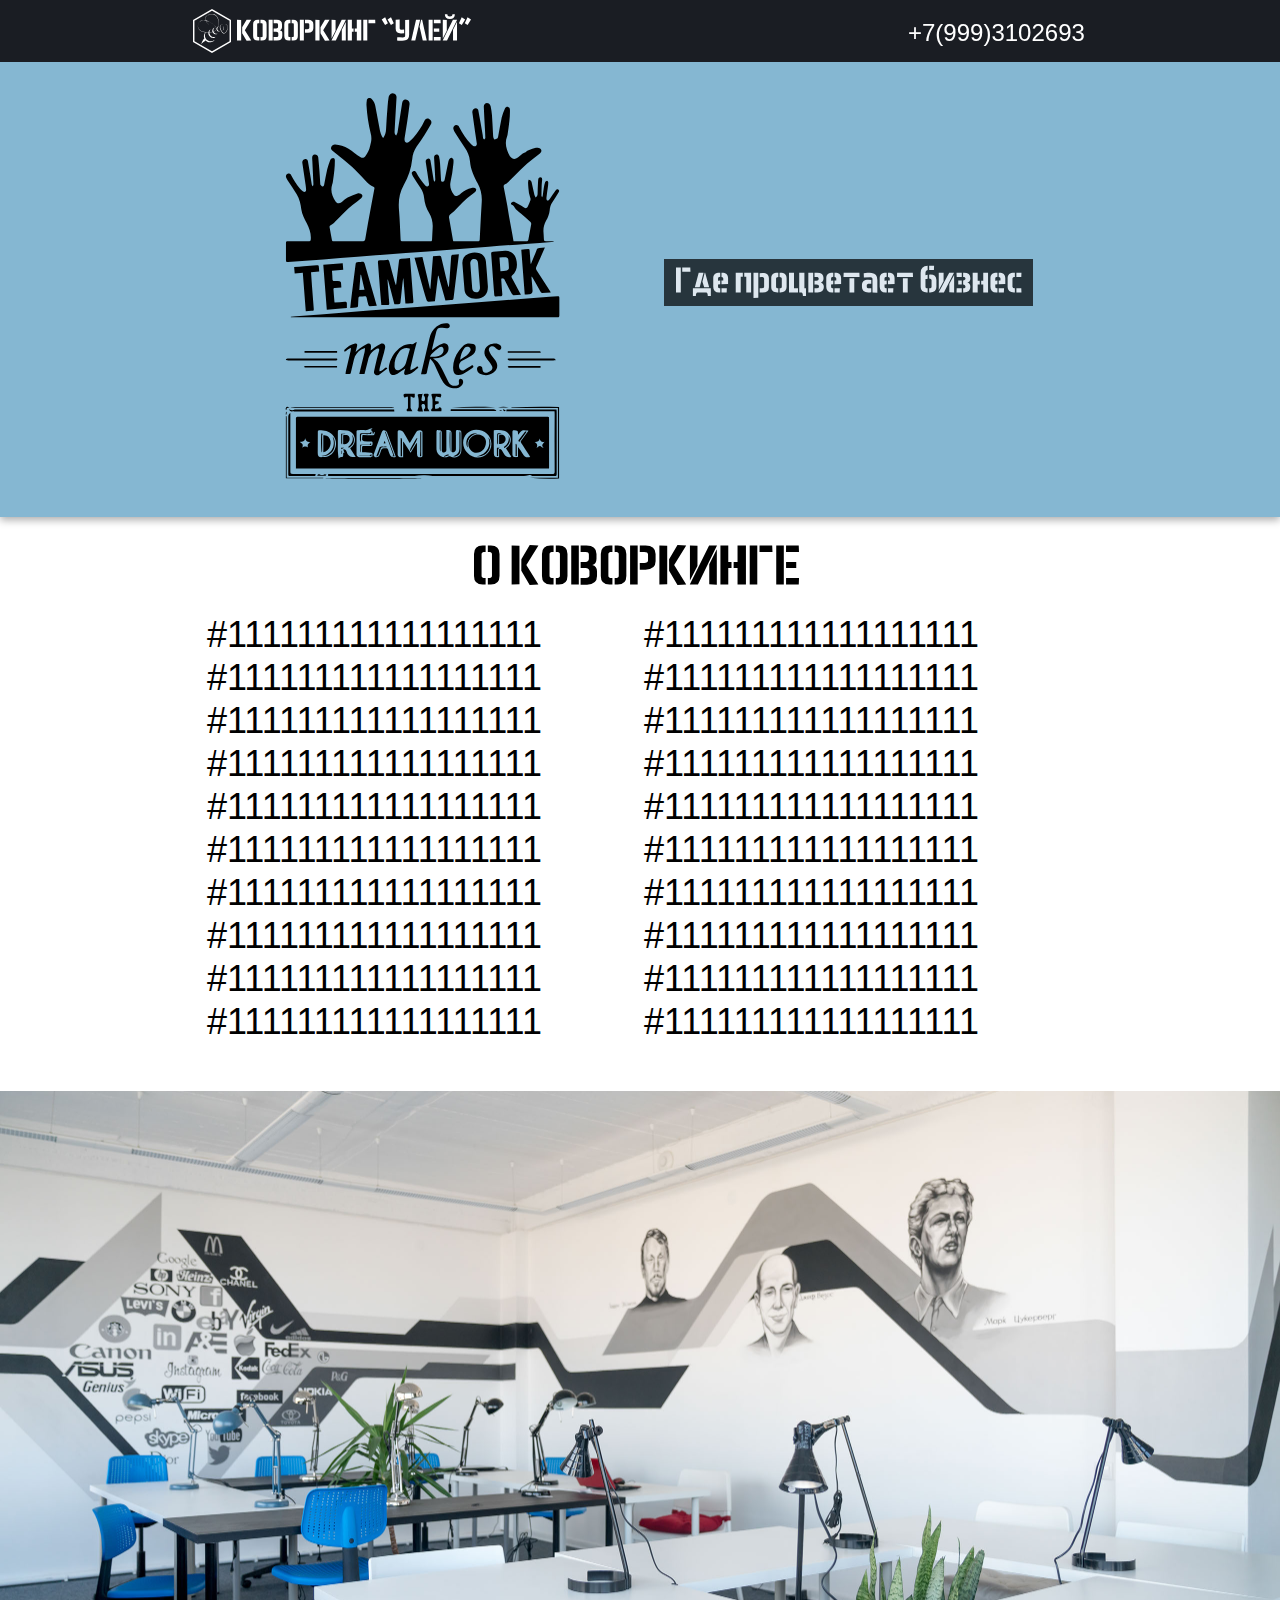
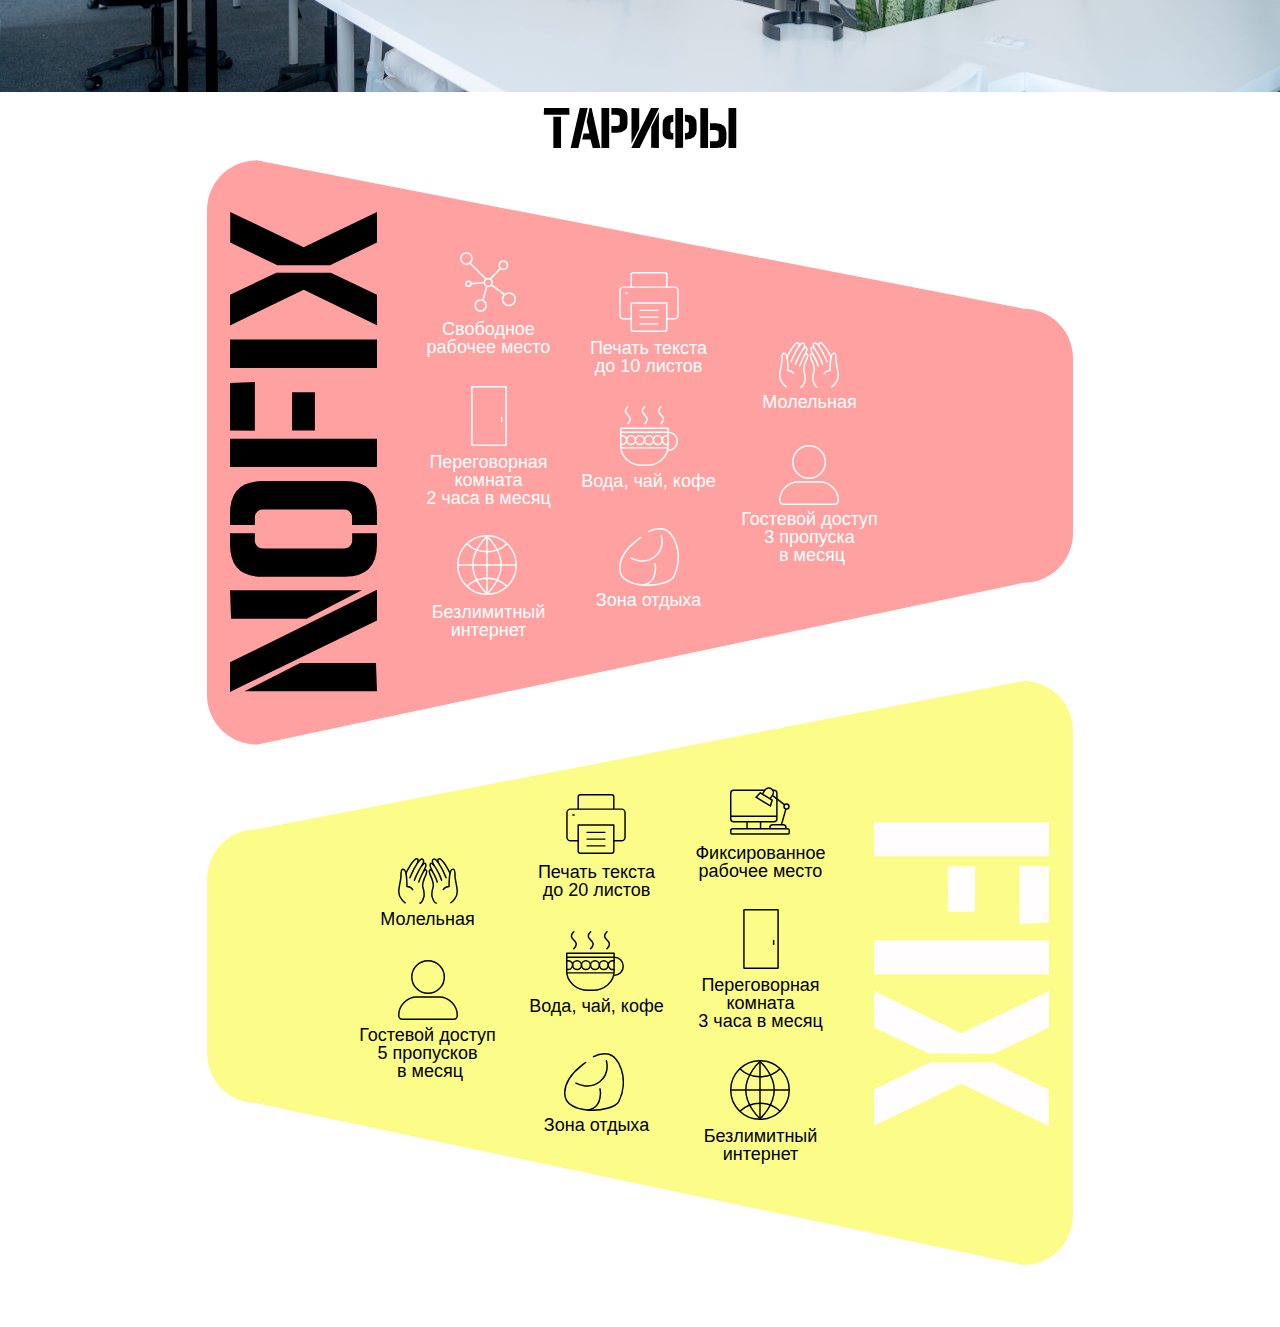
==== commit 22c30c0f: "И" ====
--- a/index.html
+++ b/index.html
@@ -22,7 +22,7 @@
   <title>Home</title>
   <!-- CSS -->
   <link rel="stylesheet" type="text/css" href="css/site_global.css?crc=443350757"/>
-  <link rel="stylesheet" type="text/css" href="css/index.css?crc=3841140560" id="pagesheet"/>
+  <link rel="stylesheet" type="text/css" href="css/index.css?crc=3929308630" id="pagesheet"/>
    </head>
  <body>
 
@@ -54,7 +54,7 @@
      </div>
     </div>
     <div class="clip_frame colelem" id="u2818"><!-- svg -->
-     <img class="svg" id="u2814" src="images/%d0%bd%d0%bf%d0%b3.svg?crc=519966304" width="325" height="40" alt="" data-mu-svgfallback="images/%d0%bd%d0%bf%d0%b3_poster_.png?crc=3993781033"/>
+     <img class="svg" id="u2814" src="images/%d0%bd%d0%bf%d0%b32.svg?crc=519966304" width="325" height="40" alt="" data-mu-svgfallback="images/%d0%bd%d0%bf%d0%b3_poster_2.png?crc=3993781033"/>
     </div>
     <div class="clearfix colelem" id="pu2811-22"><!-- group -->
      <div class="clearfix grpelem" id="u2811-22"><!-- content -->
--- a/css/index.css
+++ b/css/index.css
@@ -1 +1 @@
-.version.index{color:#0000E4;background-color:#F32750;}#page{z-index:1;width:906px;min-height:2342px;background-image:none;border-width:0px;border-color:#000000;background-color:transparent;margin-left:auto;margin-right:auto;}#page_position_content{padding-bottom:62px;width:0.01px;}#pu321{z-index:221;width:0.01px;padding-bottom:62px;margin-left:-47px;}#u321{z-index:221;height:62px;background-color:#1A1D23;position:fixed;top:0px;}#u321-bw{z-index:221;}#u547{z-index:222;width:38px;background-color:transparent;position:fixed;top:9px;left:50%;margin-left:-447px;}#u543{z-index:223;display:block;}#home{left:-22px;top:-62px;margin-bottom:-18px;position:relative;}#u979{z-index:228;width:251px;height:27px;opacity:1;-ms-filter:"progid:DXImageTransform.Microsoft.Alpha(Opacity=100)";filter:alpha(opacity=100);position:fixed;top:14px;left:50%;margin-left:-403px;background:transparent url("../images/logoup.svg?crc=477102756") no-repeat left top;background-size:234px 27px;}.nosvg #u979{background-image:url('../images/logoup_poster_u994.png?crc=3872735482');}#u945-4{z-index:224;width:185px;min-height:44px;background-color:transparent;line-height:29px;font-size:24px;color:#FFFFFF;font-family:Helvetica, Helvetica Neue, Arial, sans-serif;position:fixed;top:18px;left:50%;margin-left:268px;}#pplvl1{z-index:0;width:0.01px;margin-left:-133px;}#plvl1{z-index:7;width:0.01px;margin-right:-10000px;}#lvl1{position:relative;}#lvl2{margin-top:421px;position:relative;}#u952{z-index:6;min-height:429px;box-shadow:0px 3px 8px rgba(0,0,0,0.33);background-color:#85B7D2;padding-bottom:26px;}#u952_align_to_page{margin-left:auto;margin-right:auto;position:relative;width:906px;left:-47px;}#u517{z-index:9;width:399px;background-color:transparent;position:relative;margin-right:-10000px;margin-top:25px;left:36px;}#u513{z-index:10;display:block;margin-left:47px;margin-top:-3px;margin-bottom:3px;}#u959{z-index:33;width:369px;height:47px;opacity:0.73;-ms-filter:"progid:DXImageTransform.Microsoft.Alpha(Opacity=73)";filter:alpha(opacity=73);position:relative;margin-right:-10000px;margin-top:197px;left:524px;background:#1A1D23 url("../images/hvhv.svg?crc=4160268888") no-repeat left top;background-size:369px 47px;}.nosvg #u959{background-image:url('../images/hvhv_poster_u1021.png?crc=124234468');}.js body{visibility:hidden;}.js body.initialized{visibility:visible;}#u952-bw{z-index:6;min-height:429px;}#u2818{z-index:219;width:325px;background-color:transparent;margin-left:287px;margin-top:26px;position:relative;}#u2814{z-index:220;display:block;}#pu2811-22{z-index:197;width:0.01px;margin-left:20px;margin-top:28px;}#u2811-22{z-index:197;width:429px;min-height:431px;background-color:transparent;line-height:43px;text-align:justify;font-size:36px;font-family:Helvetica, Helvetica Neue, Arial, sans-serif;position:relative;margin-right:-10000px;}#u524-22{z-index:11;width:429px;min-height:431px;background-color:transparent;line-height:43px;text-align:justify;font-size:36px;font-family:Helvetica, Helvetica Neue, Arial, sans-serif;position:relative;margin-right:-10000px;left:437px;}#slideshowu1257{z-index:35;width:0.01px;height:601px;left:-47px;margin-top:17px;position:relative;}#u1258{position:absolute;width:1000px;height:601px;background-color:transparent;}#u1258popup{z-index:36;}#u1261{z-index:37;width:1000px;height:601px;border-width:0px;border-color:transparent;background-color:transparent;margin-right:-10000px;position:relative;}#u1379{z-index:39;width:1000px;height:601px;border-width:0px;border-color:transparent;background-color:transparent;margin-right:-10000px;position:relative;}#u1648{z-index:41;width:1000px;height:601px;border-width:0px;border-color:transparent;background-color:transparent;margin-right:-10000px;position:relative;}#u1668{z-index:43;width:1000px;height:601px;border-width:0px;border-color:transparent;background-color:transparent;margin-right:-10000px;position:relative;}#u1688{z-index:45;width:1000px;height:601px;border-width:0px;border-color:transparent;background-color:transparent;margin-right:-10000px;position:relative;}#u1708{z-index:47;width:1000px;height:601px;border-width:0px;border-color:transparent;background-color:transparent;margin-right:-10000px;position:relative;}#u1728{z-index:49;width:1000px;height:601px;border-width:0px;border-color:transparent;background-color:transparent;margin-right:-10000px;position:relative;}#u1748{z-index:51;width:1000px;height:601px;border-width:0px;border-color:transparent;background-color:transparent;margin-right:-10000px;position:relative;}#u1768{z-index:53;width:1000px;height:601px;border-width:0px;border-color:transparent;background-color:transparent;margin-right:-10000px;position:relative;}#u1788{z-index:55;width:1000px;height:601px;border-width:0px;border-color:transparent;background-color:transparent;margin-right:-10000px;position:relative;}#u1808{z-index:57;width:1000px;height:601px;border-width:0px;border-color:transparent;background-color:transparent;margin-right:-10000px;position:relative;}#u1828{z-index:59;width:1000px;height:601px;border-width:0px;border-color:transparent;background-color:transparent;margin-right:-10000px;position:relative;}#u1848{z-index:61;width:1000px;height:601px;border-width:0px;border-color:transparent;background-color:transparent;margin-right:-10000px;position:relative;}#u1868{z-index:63;width:1000px;height:601px;border-width:0px;border-color:transparent;background-color:transparent;margin-right:-10000px;position:relative;}#u1888{z-index:65;width:1000px;height:601px;border-width:0px;border-color:transparent;background-color:transparent;margin-right:-10000px;position:relative;}#u1908{z-index:67;width:1000px;height:601px;border-width:0px;border-color:transparent;background-color:transparent;margin-right:-10000px;position:relative;}#u1928{z-index:69;width:1000px;height:601px;border-width:0px;border-color:transparent;background-color:transparent;margin-right:-10000px;position:relative;}#u1948{z-index:71;width:1000px;height:601px;border-width:0px;border-color:transparent;background-color:transparent;margin-right:-10000px;position:relative;}#u1968{z-index:73;width:1000px;height:601px;border-width:0px;border-color:transparent;background-color:transparent;margin-right:-10000px;position:relative;}#u1272-3{position:absolute;width:26px;min-height:35px;border-width:0px;border-color:transparent;background-color:transparent;opacity:0.59;-ms-filter:"progid:DXImageTransform.Microsoft.Alpha(Opacity=59)";filter:alpha(opacity=59);padding:10px;line-height:20px;text-align:center;color:#999999;font-family:Georgia, Palatino, Palatino Linotype, Times, Times New Roman, serif;top:289px;left:910px;}#u1272-3popup{z-index:75;}.SSFirstButton,.SSPreviousButton,.SSNextButton,.SSLastButton,.SSSlideLink,.SSCloseButton{cursor:pointer;}.SSSlideLoading{background:url("../images/loading.gif?crc=3815509949") no-repeat center center;}#u2006{z-index:78;width:194px;background-color:transparent;margin-left:356px;margin-top:46px;position:relative;}#u2002{z-index:79;display:block;}#pu2292{z-index:2;width:0.01px;margin-left:-52px;margin-top:12px;}#u2292{z-index:2;width:866px;background-color:transparent;position:relative;margin-right:-10000px;margin-top:521px;left:72px;}#u2288{z-index:3;display:block;}#u2233{z-index:4;width:866px;background-color:transparent;position:relative;margin-right:-10000px;left:72px;}#u2229{z-index:5;display:block;}#gft{position:relative;margin-right:-10000px;width:22px;margin-top:371px;}#u2028{z-index:80;width:486px;background-color:transparent;-webkit-transform:matrix(0,-1,1,0,169,317);-ms-transform:matrix(0,-1,1,0,169,317);transform:matrix(0,-1,1,0,169,317);position:relative;margin-right:-10000px;margin-top:218px;left:-74px;}#u2024{z-index:81;display:block;}#u2384-4{z-index:83;width:145px;min-height:26px;background-color:transparent;line-height:18px;text-align:center;font-size:18px;color:#FFFFFF;font-family:Helvetica, Helvetica Neue, Arial, sans-serif;position:relative;margin-right:-10000px;margin-top:160px;left:281px;}#u2408-6{z-index:87;width:145px;min-height:26px;background-color:transparent;line-height:18px;text-align:center;font-size:18px;color:#FFFFFF;font-family:Helvetica, Helvetica Neue, Arial, sans-serif;position:relative;margin-right:-10000px;margin-top:179px;left:441px;}#u2435-4{z-index:93;width:145px;min-height:26px;background-color:transparent;line-height:18px;text-align:center;font-size:18px;color:#FFFFFF;font-family:Helvetica, Helvetica Neue, Arial, sans-serif;position:relative;margin-right:-10000px;margin-top:233px;left:602px;}#u2441-8{z-index:97;width:145px;min-height:26px;background-color:transparent;line-height:18px;text-align:center;font-size:18px;color:#FFFFFF;font-family:Helvetica, Helvetica Neue, Arial, sans-serif;position:relative;margin-right:-10000px;margin-top:350px;left:602px;}#u2390-6{z-index:105;width:145px;min-height:26px;background-color:transparent;line-height:18px;text-align:center;font-size:18px;color:#FFFFFF;font-family:Helvetica, Helvetica Neue, Arial, sans-serif;position:relative;margin-right:-10000px;margin-top:293px;left:281px;}#u2420-4{z-index:111;width:145px;min-height:26px;background-color:transparent;line-height:18px;text-align:center;font-size:18px;color:#FFFFFF;font-family:Helvetica, Helvetica Neue, Arial, sans-serif;position:relative;margin-right:-10000px;margin-top:312px;left:441px;}#u2396-4{z-index:115;width:145px;min-height:26px;background-color:transparent;line-height:18px;text-align:center;font-size:18px;color:#FFFFFF;font-family:Helvetica, Helvetica Neue, Arial, sans-serif;position:relative;margin-right:-10000px;margin-top:443px;left:281px;}#u2432-4{z-index:119;width:145px;min-height:26px;background-color:transparent;line-height:18px;text-align:center;font-size:18px;color:#FFFFFF;font-family:Helvetica, Helvetica Neue, Arial, sans-serif;position:relative;margin-right:-10000px;margin-top:431px;left:441px;}#u2467{z-index:123;width:60px;background-color:transparent;position:relative;margin-right:-10000px;margin-top:285px;left:644px;}#u2463{z-index:124;display:block;}#u2479{z-index:125;width:36px;background-color:transparent;position:relative;margin-right:-10000px;margin-top:226px;left:336px;}#u2475{z-index:126;display:block;}#u2473{z-index:127;width:56px;background-color:transparent;position:relative;margin-right:-10000px;margin-top:92px;left:325px;}#u2469{z-index:128;display:block;}#u2504{z-index:129;width:60px;background-color:transparent;position:relative;margin-right:-10000px;margin-top:182px;left:644px;}#u2500{z-index:130;display:block;}#u2526{z-index:131;width:60px;background-color:transparent;position:relative;margin-right:-10000px;margin-top:368px;left:484px;}#u2522{z-index:132;display:block;}#u2537{z-index:133;width:60px;background-color:transparent;position:relative;margin-right:-10000px;margin-top:112px;left:484px;}#u2533{z-index:134;display:block;}#u2548{z-index:135;width:60px;background-color:transparent;position:relative;margin-right:-10000px;margin-top:375px;left:322px;}#u2544{z-index:136;display:block;}#u2559{z-index:137;width:58px;background-color:transparent;position:relative;margin-right:-10000px;margin-top:246px;left:485px;}#u2555{z-index:138;display:block;}#u2574-4{z-index:139;width:145px;min-height:26px;background-color:transparent;line-height:18px;text-align:center;font-size:18px;color:#000000;font-family:Helvetica, Helvetica Neue, Arial, sans-serif;position:relative;margin-right:-10000px;margin-top:684px;left:553px;}#u2575-6{z-index:143;width:145px;min-height:26px;background-color:transparent;line-height:18px;text-align:center;font-size:18px;color:#000000;font-family:Helvetica, Helvetica Neue, Arial, sans-serif;position:relative;margin-right:-10000px;margin-top:816px;left:553px;}#u2576-4{z-index:149;width:145px;min-height:26px;background-color:transparent;line-height:18px;text-align:center;font-size:18px;color:#000000;font-family:Helvetica, Helvetica Neue, Arial, sans-serif;position:relative;margin-right:-10000px;margin-top:967px;left:553px;}#u2625{z-index:153;width:308px;background-color:transparent;-webkit-transform:matrix(0,1,-1,0,241,-66);-ms-transform:matrix(0,1,-1,0,241,-66);transform:matrix(0,1,-1,0,241,-66);position:relative;margin-right:-10000px;margin-top:726px;left:673px;}#u2621{z-index:154;display:block;}#u2648{z-index:155;width:60px;background-color:transparent;position:relative;margin-right:-10000px;margin-top:627px;left:595px;}#u2644{z-index:156;display:block;}#u2659{z-index:157;width:36px;background-color:transparent;position:relative;margin-right:-10000px;margin-top:749px;left:608px;}#u2655{z-index:158;display:block;}#u2674{z-index:159;width:60px;background-color:transparent;position:relative;margin-right:-10000px;margin-top:900px;left:595px;}#u2670{z-index:160;display:block;}#u2681-6{z-index:161;width:145px;min-height:26px;background-color:transparent;line-height:18px;text-align:center;font-size:18px;color:#000000;font-family:Helvetica, Helvetica Neue, Arial, sans-serif;position:relative;margin-right:-10000px;margin-top:703px;left:389px;}#u2682-4{z-index:167;width:145px;min-height:26px;background-color:transparent;line-height:18px;text-align:center;font-size:18px;color:#000000;font-family:Helvetica, Helvetica Neue, Arial, sans-serif;position:relative;margin-right:-10000px;margin-top:837px;left:389px;}#u2683-4{z-index:171;width:145px;min-height:26px;background-color:transparent;line-height:18px;text-align:center;font-size:18px;color:#000000;font-family:Helvetica, Helvetica Neue, Arial, sans-serif;position:relative;margin-right:-10000px;margin-top:956px;left:389px;}#u2721{z-index:175;width:60px;background-color:transparent;position:relative;margin-right:-10000px;margin-top:634px;left:431px;}#u2717{z-index:176;display:block;}#u2732{z-index:177;width:58px;background-color:transparent;position:relative;margin-right:-10000px;margin-top:771px;left:431px;}#u2728{z-index:178;display:block;}#u2743{z-index:179;width:60px;background-color:transparent;position:relative;margin-right:-10000px;margin-top:893px;left:429px;}#u2739{z-index:180;display:block;}#u2750-4{z-index:181;width:145px;min-height:26px;background-color:transparent;line-height:18px;text-align:center;font-size:18px;color:#000000;font-family:Helvetica, Helvetica Neue, Arial, sans-serif;position:relative;margin-right:-10000px;margin-top:750px;left:220px;}#u2751-8{z-index:185;width:145px;min-height:26px;background-color:transparent;line-height:18px;text-align:center;font-size:18px;color:#000000;font-family:Helvetica, Helvetica Neue, Arial, sans-serif;position:relative;margin-right:-10000px;margin-top:866px;left:220px;}#u2778{z-index:193;width:60px;background-color:transparent;position:relative;margin-right:-10000px;margin-top:698px;left:263px;}#u2774{z-index:194;display:block;}#u2789{z-index:195;width:60px;background-color:transparent;position:relative;margin-right:-10000px;margin-top:800px;left:263px;}#u2785{z-index:196;display:block;}.css_verticalspacer .verticalspacer{height:calc(100vh - 2927px);}#muse_css_mq,.html{background-color:#FFFFFF;}body{position:relative;min-width:906px;}+.version.index{color:#0000EA;background-color:#347DD6;}#page{z-index:1;width:906px;min-height:2342px;background-image:none;border-width:0px;border-color:#000000;background-color:transparent;margin-left:auto;margin-right:auto;}#page_position_content{padding-bottom:62px;width:0.01px;}#pu321{z-index:221;width:0.01px;padding-bottom:62px;margin-left:-47px;}#u321{z-index:221;height:62px;background-color:#1A1D23;position:fixed;top:0px;}#u321-bw{z-index:221;}#u547{z-index:222;width:38px;background-color:transparent;position:fixed;top:9px;left:50%;margin-left:-447px;}#u543{z-index:223;display:block;}#home{left:-22px;top:-62px;margin-bottom:-18px;position:relative;}#u979{z-index:228;width:251px;height:27px;opacity:1;-ms-filter:"progid:DXImageTransform.Microsoft.Alpha(Opacity=100)";filter:alpha(opacity=100);position:fixed;top:14px;left:50%;margin-left:-403px;background:transparent url("../images/logoup.svg?crc=477102756") no-repeat left top;background-size:234px 27px;}.nosvg #u979{background-image:url('../images/logoup_poster_u994.png?crc=3872735482');}#u945-4{z-index:224;width:185px;min-height:44px;background-color:transparent;line-height:29px;font-size:24px;color:#FFFFFF;font-family:Helvetica, Helvetica Neue, Arial, sans-serif;position:fixed;top:18px;left:50%;margin-left:268px;}#pplvl1{z-index:0;width:0.01px;margin-left:-133px;}#plvl1{z-index:7;width:0.01px;margin-right:-10000px;}#lvl1{position:relative;}#lvl2{margin-top:421px;position:relative;}#u952{z-index:6;min-height:429px;box-shadow:0px 3px 8px rgba(0,0,0,0.33);background-color:#85B7D2;padding-bottom:26px;}#u952_align_to_page{margin-left:auto;margin-right:auto;position:relative;width:906px;left:-47px;}#u517{z-index:9;width:399px;background-color:transparent;position:relative;margin-right:-10000px;margin-top:25px;left:36px;}#u513{z-index:10;display:block;margin-left:47px;margin-top:-3px;margin-bottom:3px;}#u959{z-index:33;width:369px;height:47px;opacity:0.73;-ms-filter:"progid:DXImageTransform.Microsoft.Alpha(Opacity=73)";filter:alpha(opacity=73);position:relative;margin-right:-10000px;margin-top:197px;left:524px;background:#1A1D23 url("../images/hvhv2.svg?crc=4160268888") no-repeat left top;background-size:369px 47px;}.nosvg #u959{background-image:url('../images/hvhv_poster_u1021.png?crc=124234468');}.js body{visibility:hidden;}.js body.initialized{visibility:visible;}#u952-bw{z-index:6;min-height:429px;}#u2818{z-index:219;width:325px;background-color:transparent;margin-left:287px;margin-top:26px;position:relative;}#u2814{z-index:220;display:block;}#pu2811-22{z-index:197;width:0.01px;margin-left:20px;margin-top:28px;}#u2811-22{z-index:197;width:429px;min-height:431px;background-color:transparent;line-height:43px;text-align:justify;font-size:36px;font-family:Helvetica, Helvetica Neue, Arial, sans-serif;position:relative;margin-right:-10000px;}#u524-22{z-index:11;width:429px;min-height:431px;background-color:transparent;line-height:43px;text-align:justify;font-size:36px;font-family:Helvetica, Helvetica Neue, Arial, sans-serif;position:relative;margin-right:-10000px;left:437px;}#slideshowu1257{z-index:35;width:0.01px;height:601px;left:-47px;margin-top:47px;position:relative;}#u1258{position:absolute;width:1000px;height:601px;background-color:transparent;}#u1258popup{z-index:36;}#u1261{z-index:37;width:1000px;height:601px;border-width:0px;border-color:transparent;background-color:transparent;margin-right:-10000px;position:relative;}#u1379{z-index:39;width:1000px;height:601px;border-width:0px;border-color:transparent;background-color:transparent;margin-right:-10000px;position:relative;}#u1648{z-index:41;width:1000px;height:601px;border-width:0px;border-color:transparent;background-color:transparent;margin-right:-10000px;position:relative;}#u1668{z-index:43;width:1000px;height:601px;border-width:0px;border-color:transparent;background-color:transparent;margin-right:-10000px;position:relative;}#u1688{z-index:45;width:1000px;height:601px;border-width:0px;border-color:transparent;background-color:transparent;margin-right:-10000px;position:relative;}#u1708{z-index:47;width:1000px;height:601px;border-width:0px;border-color:transparent;background-color:transparent;margin-right:-10000px;position:relative;}#u1728{z-index:49;width:1000px;height:601px;border-width:0px;border-color:transparent;background-color:transparent;margin-right:-10000px;position:relative;}#u1748{z-index:51;width:1000px;height:601px;border-width:0px;border-color:transparent;background-color:transparent;margin-right:-10000px;position:relative;}#u1768{z-index:53;width:1000px;height:601px;border-width:0px;border-color:transparent;background-color:transparent;margin-right:-10000px;position:relative;}#u1788{z-index:55;width:1000px;height:601px;border-width:0px;border-color:transparent;background-color:transparent;margin-right:-10000px;position:relative;}#u1808{z-index:57;width:1000px;height:601px;border-width:0px;border-color:transparent;background-color:transparent;margin-right:-10000px;position:relative;}#u1828{z-index:59;width:1000px;height:601px;border-width:0px;border-color:transparent;background-color:transparent;margin-right:-10000px;position:relative;}#u1848{z-index:61;width:1000px;height:601px;border-width:0px;border-color:transparent;background-color:transparent;margin-right:-10000px;position:relative;}#u1868{z-index:63;width:1000px;height:601px;border-width:0px;border-color:transparent;background-color:transparent;margin-right:-10000px;position:relative;}#u1888{z-index:65;width:1000px;height:601px;border-width:0px;border-color:transparent;background-color:transparent;margin-right:-10000px;position:relative;}#u1908{z-index:67;width:1000px;height:601px;border-width:0px;border-color:transparent;background-color:transparent;margin-right:-10000px;position:relative;}#u1928{z-index:69;width:1000px;height:601px;border-width:0px;border-color:transparent;background-color:transparent;margin-right:-10000px;position:relative;}#u1948{z-index:71;width:1000px;height:601px;border-width:0px;border-color:transparent;background-color:transparent;margin-right:-10000px;position:relative;}#u1968{z-index:73;width:1000px;height:601px;border-width:0px;border-color:transparent;background-color:transparent;margin-right:-10000px;position:relative;}#u1272-3{position:absolute;width:26px;min-height:35px;border-width:0px;border-color:transparent;background-color:transparent;opacity:0.59;-ms-filter:"progid:DXImageTransform.Microsoft.Alpha(Opacity=59)";filter:alpha(opacity=59);padding:10px;line-height:20px;text-align:center;color:#999999;font-family:Georgia, Palatino, Palatino Linotype, Times, Times New Roman, serif;top:259px;left:910px;}#u1272-3popup{z-index:75;}.SSFirstButton,.SSPreviousButton,.SSNextButton,.SSLastButton,.SSSlideLink,.SSCloseButton{cursor:pointer;}.SSSlideLoading{background:url("../images/loading.gif?crc=3815509949") no-repeat center center;}#u2006{z-index:78;width:194px;background-color:transparent;margin-left:356px;margin-top:16px;position:relative;}#u2002{z-index:79;display:block;}#pu2292{z-index:2;width:0.01px;margin-left:-52px;margin-top:12px;}#u2292{z-index:2;width:866px;background-color:transparent;position:relative;margin-right:-10000px;margin-top:521px;left:72px;}#u2288{z-index:3;display:block;}#u2233{z-index:4;width:866px;background-color:transparent;position:relative;margin-right:-10000px;left:72px;}#u2229{z-index:5;display:block;}#gft{position:relative;margin-right:-10000px;width:22px;margin-top:371px;}#u2028{z-index:80;width:486px;background-color:transparent;-webkit-transform:matrix(0,-1,1,0,169,317);-ms-transform:matrix(0,-1,1,0,169,317);transform:matrix(0,-1,1,0,169,317);position:relative;margin-right:-10000px;margin-top:218px;left:-74px;}#u2024{z-index:81;display:block;}#u2384-4{z-index:83;width:145px;min-height:26px;background-color:transparent;line-height:18px;text-align:center;font-size:18px;color:#FFFFFF;font-family:Helvetica, Helvetica Neue, Arial, sans-serif;position:relative;margin-right:-10000px;margin-top:160px;left:281px;}#u2408-6{z-index:87;width:145px;min-height:26px;background-color:transparent;line-height:18px;text-align:center;font-size:18px;color:#FFFFFF;font-family:Helvetica, Helvetica Neue, Arial, sans-serif;position:relative;margin-right:-10000px;margin-top:179px;left:441px;}#u2435-4{z-index:93;width:145px;min-height:26px;background-color:transparent;line-height:18px;text-align:center;font-size:18px;color:#FFFFFF;font-family:Helvetica, Helvetica Neue, Arial, sans-serif;position:relative;margin-right:-10000px;margin-top:233px;left:602px;}#u2441-8{z-index:97;width:145px;min-height:26px;background-color:transparent;line-height:18px;text-align:center;font-size:18px;color:#FFFFFF;font-family:Helvetica, Helvetica Neue, Arial, sans-serif;position:relative;margin-right:-10000px;margin-top:350px;left:602px;}#u2390-6{z-index:105;width:145px;min-height:26px;background-color:transparent;line-height:18px;text-align:center;font-size:18px;color:#FFFFFF;font-family:Helvetica, Helvetica Neue, Arial, sans-serif;position:relative;margin-right:-10000px;margin-top:293px;left:281px;}#u2420-4{z-index:111;width:145px;min-height:26px;background-color:transparent;line-height:18px;text-align:center;font-size:18px;color:#FFFFFF;font-family:Helvetica, Helvetica Neue, Arial, sans-serif;position:relative;margin-right:-10000px;margin-top:312px;left:441px;}#u2396-4{z-index:115;width:145px;min-height:26px;background-color:transparent;line-height:18px;text-align:center;font-size:18px;color:#FFFFFF;font-family:Helvetica, Helvetica Neue, Arial, sans-serif;position:relative;margin-right:-10000px;margin-top:443px;left:281px;}#u2432-4{z-index:119;width:145px;min-height:26px;background-color:transparent;line-height:18px;text-align:center;font-size:18px;color:#FFFFFF;font-family:Helvetica, Helvetica Neue, Arial, sans-serif;position:relative;margin-right:-10000px;margin-top:431px;left:441px;}#u2467{z-index:123;width:60px;background-color:transparent;position:relative;margin-right:-10000px;margin-top:285px;left:644px;}#u2463{z-index:124;display:block;}#u2479{z-index:125;width:36px;background-color:transparent;position:relative;margin-right:-10000px;margin-top:226px;left:336px;}#u2475{z-index:126;display:block;}#u2473{z-index:127;width:56px;background-color:transparent;position:relative;margin-right:-10000px;margin-top:92px;left:325px;}#u2469{z-index:128;display:block;}#u2504{z-index:129;width:60px;background-color:transparent;position:relative;margin-right:-10000px;margin-top:182px;left:644px;}#u2500{z-index:130;display:block;}#u2526{z-index:131;width:60px;background-color:transparent;position:relative;margin-right:-10000px;margin-top:368px;left:484px;}#u2522{z-index:132;display:block;}#u2537{z-index:133;width:60px;background-color:transparent;position:relative;margin-right:-10000px;margin-top:112px;left:484px;}#u2533{z-index:134;display:block;}#u2548{z-index:135;width:60px;background-color:transparent;position:relative;margin-right:-10000px;margin-top:375px;left:322px;}#u2544{z-index:136;display:block;}#u2559{z-index:137;width:58px;background-color:transparent;position:relative;margin-right:-10000px;margin-top:246px;left:485px;}#u2555{z-index:138;display:block;}#u2574-4{z-index:139;width:145px;min-height:26px;background-color:transparent;line-height:18px;text-align:center;font-size:18px;color:#000000;font-family:Helvetica, Helvetica Neue, Arial, sans-serif;position:relative;margin-right:-10000px;margin-top:684px;left:553px;}#u2575-6{z-index:143;width:145px;min-height:26px;background-color:transparent;line-height:18px;text-align:center;font-size:18px;color:#000000;font-family:Helvetica, Helvetica Neue, Arial, sans-serif;position:relative;margin-right:-10000px;margin-top:816px;left:553px;}#u2576-4{z-index:149;width:145px;min-height:26px;background-color:transparent;line-height:18px;text-align:center;font-size:18px;color:#000000;font-family:Helvetica, Helvetica Neue, Arial, sans-serif;position:relative;margin-right:-10000px;margin-top:967px;left:553px;}#u2625{z-index:153;width:308px;background-color:transparent;-webkit-transform:matrix(0,1,-1,0,241,-66);-ms-transform:matrix(0,1,-1,0,241,-66);transform:matrix(0,1,-1,0,241,-66);position:relative;margin-right:-10000px;margin-top:726px;left:673px;}#u2621{z-index:154;display:block;}#u2648{z-index:155;width:60px;background-color:transparent;position:relative;margin-right:-10000px;margin-top:627px;left:595px;}#u2644{z-index:156;display:block;}#u2659{z-index:157;width:36px;background-color:transparent;position:relative;margin-right:-10000px;margin-top:749px;left:608px;}#u2655{z-index:158;display:block;}#u2674{z-index:159;width:60px;background-color:transparent;position:relative;margin-right:-10000px;margin-top:900px;left:595px;}#u2670{z-index:160;display:block;}#u2681-6{z-index:161;width:145px;min-height:26px;background-color:transparent;line-height:18px;text-align:center;font-size:18px;color:#000000;font-family:Helvetica, Helvetica Neue, Arial, sans-serif;position:relative;margin-right:-10000px;margin-top:703px;left:389px;}#u2682-4{z-index:167;width:145px;min-height:26px;background-color:transparent;line-height:18px;text-align:center;font-size:18px;color:#000000;font-family:Helvetica, Helvetica Neue, Arial, sans-serif;position:relative;margin-right:-10000px;margin-top:837px;left:389px;}#u2683-4{z-index:171;width:145px;min-height:26px;background-color:transparent;line-height:18px;text-align:center;font-size:18px;color:#000000;font-family:Helvetica, Helvetica Neue, Arial, sans-serif;position:relative;margin-right:-10000px;margin-top:956px;left:389px;}#u2721{z-index:175;width:60px;background-color:transparent;position:relative;margin-right:-10000px;margin-top:634px;left:431px;}#u2717{z-index:176;display:block;}#u2732{z-index:177;width:58px;background-color:transparent;position:relative;margin-right:-10000px;margin-top:771px;left:431px;}#u2728{z-index:178;display:block;}#u2743{z-index:179;width:60px;background-color:transparent;position:relative;margin-right:-10000px;margin-top:893px;left:429px;}#u2739{z-index:180;display:block;}#u2750-4{z-index:181;width:145px;min-height:26px;background-color:transparent;line-height:18px;text-align:center;font-size:18px;color:#000000;font-family:Helvetica, Helvetica Neue, Arial, sans-serif;position:relative;margin-right:-10000px;margin-top:750px;left:220px;}#u2751-8{z-index:185;width:145px;min-height:26px;background-color:transparent;line-height:18px;text-align:center;font-size:18px;color:#000000;font-family:Helvetica, Helvetica Neue, Arial, sans-serif;position:relative;margin-right:-10000px;margin-top:866px;left:220px;}#u2778{z-index:193;width:60px;background-color:transparent;position:relative;margin-right:-10000px;margin-top:698px;left:263px;}#u2774{z-index:194;display:block;}#u2789{z-index:195;width:60px;background-color:transparent;position:relative;margin-right:-10000px;margin-top:800px;left:263px;}#u2785{z-index:196;display:block;}.css_verticalspacer .verticalspacer{height:calc(100vh - 2927px);}#muse_css_mq,.html{background-color:#FFFFFF;}body{position:relative;min-width:906px;}